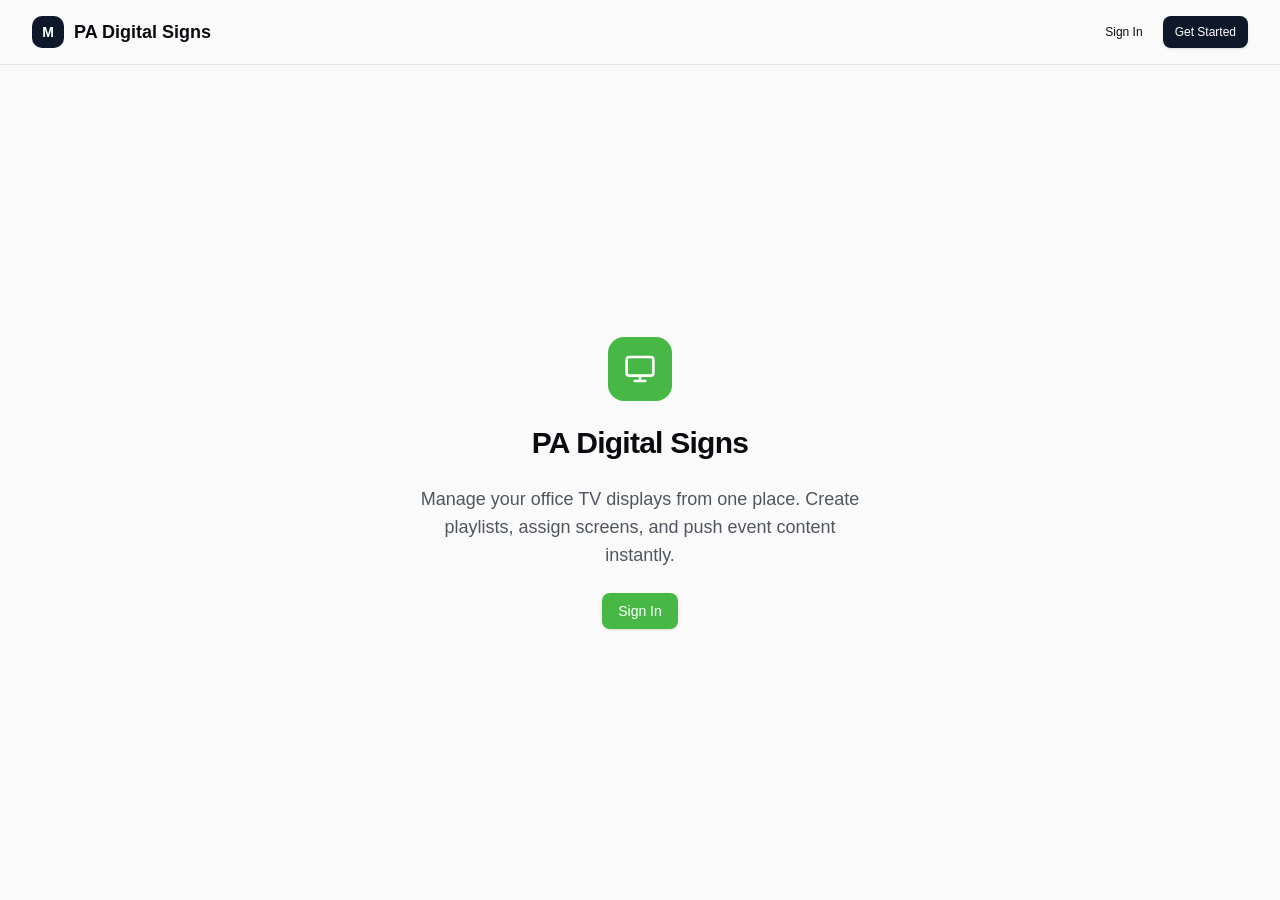
==== index.html @ 22ec9911 "Merge Screens into Rooms Hub - single control center" ====
<!doctype html>
<html lang="en">
  <head>
    <meta charset="UTF-8" />
    <link rel="icon" type="image/png" href="/favicon.png" />
    <meta name="viewport" content="width=device-width, initial-scale=1.0, maximum-scale=1" />
    <title>PA Digital Signs</title>
    <script type="module" crossorigin src="/assets/index-DwFBc-YD.js"></script>
    <link rel="stylesheet" crossorigin href="/assets/index-BriUFHtP.css">
  </head>
  <body>
    <div id="root"></div>
  </body>
</html>
---- assets/index-BriUFHtP.css ----
@layer properties{@supports (((-webkit-hyphens:none)) and (not (margin-trim:inline))) or ((-moz-orient:inline) and (not (color:rgb(from red r g b)))){*,:before,:after,::backdrop{--tw-translate-x:0;--tw-translate-y:0;--tw-translate-z:0;--tw-scale-x:1;--tw-scale-y:1;--tw-scale-z:1;--tw-rotate-x:initial;--tw-rotate-y:initial;--tw-rotate-z:initial;--tw-skew-x:initial;--tw-skew-y:initial;--tw-pan-x:initial;--tw-pan-y:initial;--tw-pinch-zoom:initial;--tw-space-y-reverse:0;--tw-space-x-reverse:0;--tw-divide-x-reverse:0;--tw-border-style:solid;--tw-divide-y-reverse:0;--tw-gradient-position:initial;--tw-gradient-from:#0000;--tw-gradient-via:#0000;--tw-gradient-to:#0000;--tw-gradient-stops:initial;--tw-gradient-via-stops:initial;--tw-gradient-from-position:0%;--tw-gradient-via-position:50%;--tw-gradient-to-position:100%;--tw-leading:initial;--tw-font-weight:initial;--tw-tracking:initial;--tw-ordinal:initial;--tw-slashed-zero:initial;--tw-numeric-figure:initial;--tw-numeric-spacing:initial;--tw-numeric-fraction:initial;--tw-shadow:0 0 #0000;--tw-shadow-color:initial;--tw-shadow-alpha:100%;--tw-inset-shadow:0 0 #0000;--tw-inset-shadow-color:initial;--tw-inset-shadow-alpha:100%;--tw-ring-color:initial;--tw-ring-shadow:0 0 #0000;--tw-inset-ring-color:initial;--tw-inset-ring-shadow:0 0 #0000;--tw-ring-inset:initial;--tw-ring-offset-width:0px;--tw-ring-offset-color:#fff;--tw-ring-offset-shadow:0 0 #0000;--tw-outline-style:solid;--tw-blur:initial;--tw-brightness:initial;--tw-contrast:initial;--tw-grayscale:initial;--tw-hue-rotate:initial;--tw-invert:initial;--tw-opacity:initial;--tw-saturate:initial;--tw-sepia:initial;--tw-drop-shadow:initial;--tw-drop-shadow-color:initial;--tw-drop-shadow-alpha:100%;--tw-drop-shadow-size:initial;--tw-backdrop-blur:initial;--tw-backdrop-brightness:initial;--tw-backdrop-contrast:initial;--tw-backdrop-grayscale:initial;--tw-backdrop-hue-rotate:initial;--tw-backdrop-invert:initial;--tw-backdrop-opacity:initial;--tw-backdrop-saturate:initial;--tw-backdrop-sepia:initial;--tw-duration:initial;--tw-ease:initial;--tw-content:"";--tw-animation-delay:0s;--tw-animation-direction:normal;--tw-animation-duration:initial;--tw-animation-fill-mode:none;--tw-animation-iteration-count:1;--tw-enter-blur:0;--tw-enter-opacity:1;--tw-enter-rotate:0;--tw-enter-scale:1;--tw-enter-translate-x:0;--tw-enter-translate-y:0;--tw-exit-blur:0;--tw-exit-opacity:1;--tw-exit-rotate:0;--tw-exit-scale:1;--tw-exit-translate-x:0;--tw-exit-translate-y:0}}}@layer theme{:root,:host{--font-sans:-apple-system, BlinkMacSystemFont, "Segoe UI", Roboto, "Helvetica Neue", "Noto Sans", Arial, sans-serif, "Apple Color Emoji", "Segoe UI Emoji", "Segoe UI Symbol", "Noto Color Emoji";--font-mono:ui-monospace, SFMono-Regular, Menlo, Monaco, Consolas, "Liberation Mono", "Courier New", monospace;--color-orange-400:oklch(75% .183 55.934);--color-orange-500:oklch(70.5% .213 47.604);--color-amber-50:oklch(98.7% .022 95.277);--color-amber-400:oklch(82.8% .189 84.429);--color-amber-500:oklch(76.9% .188 70.08);--color-amber-600:oklch(66.6% .179 58.318);--color-amber-700:oklch(55.5% .163 48.998);--color-amber-950:oklch(27.9% .077 45.635);--color-lime-400:oklch(84.1% .238 128.85);--color-lime-500:oklch(76.8% .233 130.85);--color-emerald-400:oklch(76.5% .177 163.223);--color-emerald-600:oklch(59.6% .145 163.225);--color-emerald-950:oklch(26.2% .051 172.552);--color-teal-400:oklch(77.7% .152 181.912);--color-teal-500:oklch(70.4% .14 182.503);--color-cyan-400:oklch(78.9% .154 211.53);--color-cyan-500:oklch(71.5% .143 215.221);--color-cyan-950:oklch(30.2% .056 229.695);--color-rose-400:oklch(71.2% .194 13.428);--color-rose-500:oklch(64.5% .246 16.439);--color-slate-50:oklch(98.4% .003 247.858);--color-slate-900:oklch(20.8% .042 265.755);--color-black:#000;--color-white:#fff;--spacing:.25rem;--container-sm:24rem;--container-md:28rem;--container-lg:32rem;--container-xl:36rem;--container-2xl:42rem;--container-4xl:56rem;--container-5xl:64rem;--text-xs:.75rem;--text-xs--line-height:calc(1 / .75);--text-sm:.875rem;--text-sm--line-height:calc(1.25 / .875);--text-base:1rem;--text-base--line-height: 1.5 ;--text-lg:1.125rem;--text-lg--line-height:calc(1.75 / 1.125);--text-xl:1.25rem;--text-xl--line-height:calc(1.75 / 1.25);--text-2xl:1.5rem;--text-2xl--line-height:calc(2 / 1.5);--text-3xl:1.875rem;--text-3xl--line-height: 1.2 ;--text-4xl:2.25rem;--text-4xl--line-height:calc(2.5 / 2.25);--text-5xl:3rem;--text-5xl--line-height:1;--text-6xl:3.75rem;--text-6xl--line-height:1;--text-7xl:4.5rem;--text-7xl--line-height:1;--font-weight-normal:400;--font-weight-medium:500;--font-weight-semibold:600;--font-weight-bold:700;--tracking-tight:-.025em;--tracking-wide:.025em;--tracking-wider:.05em;--tracking-widest:.1em;--leading-tight:1.25;--leading-snug:1.375;--leading-normal:1.5;--leading-relaxed:1.625;--radius-xs:.125rem;--radius-2xl:1rem;--drop-shadow-md:0 3px 3px #0000001f;--drop-shadow-lg:0 4px 4px #00000026;--ease-in-out:cubic-bezier(.4, 0, .2, 1);--animate-spin:spin 1s linear infinite;--animate-pulse:pulse 2s cubic-bezier(.4, 0, .6, 1) infinite;--blur-sm:8px;--blur-md:12px;--blur-2xl:40px;--blur-3xl:64px;--aspect-video:16 / 9;--default-transition-duration:.15s;--default-transition-timing-function:cubic-bezier(.4, 0, .2, 1);--default-font-family:var(--font-sans);--default-mono-font-family:var(--font-mono);--color-border:var(--border)}}@layer base{*,:after,:before,::backdrop{box-sizing:border-box;border:0 solid;margin:0;padding:0}::file-selector-button{box-sizing:border-box;border:0 solid;margin:0;padding:0}html,:host{-webkit-text-size-adjust:100%;tab-size:4;line-height:1.5;font-family:var(--default-font-family,-apple-system, BlinkMacSystemFont, "Segoe UI", Roboto, "Helvetica Neue", "Noto Sans", Arial, sans-serif, "Apple Color Emoji", "Segoe UI Emoji", "Segoe UI Symbol", "Noto Color Emoji");font-feature-settings:var(--default-font-feature-settings,normal);font-variation-settings:var(--default-font-variation-settings,normal);-webkit-tap-highlight-color:transparent}hr{height:0;color:inherit;border-top-width:1px}abbr:where([title]){-webkit-text-decoration:underline dotted;text-decoration:underline dotted}h1,h2,h3,h4,h5,h6{font-size:inherit;font-weight:inherit}a{color:inherit;-webkit-text-decoration:inherit;text-decoration:inherit}b,strong{font-weight:bolder}code,kbd,samp,pre{font-family:var(--default-mono-font-family,ui-monospace, SFMono-Regular, Menlo, Monaco, Consolas, "Liberation Mono", "Courier New", monospace);font-feature-settings:var(--default-mono-font-feature-settings,normal);font-variation-settings:var(--default-mono-font-variation-settings,normal);font-size:1em}small{font-size:80%}sub,sup{vertical-align:baseline;font-size:75%;line-height:0;position:relative}sub{bottom:-.25em}sup{top:-.5em}table{text-indent:0;border-color:inherit;border-collapse:collapse}:-moz-focusring:where(:not(iframe)){outline:auto}progress{vertical-align:baseline}summary{display:list-item}ol,ul,menu{list-style:none}img,svg,video,canvas,audio,iframe,embed,object{vertical-align:middle;display:block}img,video{max-width:100%;height:auto}button,input,select,optgroup,textarea{font:inherit;font-feature-settings:inherit;font-variation-settings:inherit;letter-spacing:inherit;color:inherit;opacity:1;background-color:#0000;border-radius:0}::file-selector-button{font:inherit;font-feature-settings:inherit;font-variation-settings:inherit;letter-spacing:inherit;color:inherit;opacity:1;background-color:#0000;border-radius:0}:where(select:is([multiple],[size])) optgroup{font-weight:bolder}:where(select:is([multiple],[size])) optgroup option{padding-inline-start:20px}::file-selector-button{margin-inline-end:4px}::placeholder{opacity:1}@supports (not ((-webkit-appearance:-apple-pay-button))) or (contain-intrinsic-size:1px){::placeholder{color:currentColor}@supports (color:color-mix(in lab,red,red)){::placeholder{color:color-mix(in oklab,currentcolor 50%,transparent)}}}textarea{resize:vertical}::-webkit-search-decoration{-webkit-appearance:none}::-webkit-date-and-time-value{min-height:1lh;text-align:inherit}::-webkit-datetime-edit{display:inline-flex}::-webkit-datetime-edit-fields-wrapper{padding:0}::-webkit-datetime-edit{padding-block:0}::-webkit-datetime-edit-year-field{padding-block:0}::-webkit-datetime-edit-month-field{padding-block:0}::-webkit-datetime-edit-day-field{padding-block:0}::-webkit-datetime-edit-hour-field{padding-block:0}::-webkit-datetime-edit-minute-field{padding-block:0}::-webkit-datetime-edit-second-field{padding-block:0}::-webkit-datetime-edit-millisecond-field{padding-block:0}::-webkit-datetime-edit-meridiem-field{padding-block:0}::-webkit-calendar-picker-indicator{line-height:1}:-moz-ui-invalid{box-shadow:none}button,input:where([type=button],[type=reset],[type=submit]){appearance:button}::file-selector-button{appearance:button}::-webkit-inner-spin-button{height:auto}::-webkit-outer-spin-button{height:auto}[hidden]:where(:not([hidden=until-found])){display:none!important}*{border-color:var(--border);outline-color:var(--ring)}@supports (color:color-mix(in lab,red,red)){*{outline-color:color-mix(in oklab,var(--ring) 50%,transparent)}}body{background-color:var(--background);color:var(--foreground)}button:not(:disabled),[role=button]:not([aria-disabled=true]),[type=button]:not(:disabled),[type=submit]:not(:disabled),[type=reset]:not(:disabled),a[href],select:not(:disabled),input[type=checkbox]:not(:disabled),input[type=radio]:not(:disabled){cursor:pointer}}@layer components{.container{width:100%;margin-left:auto;margin-right:auto;padding-left:1rem;padding-right:1rem}.flex{min-width:0;min-height:0}@media(min-width:640px){.container{padding-left:1.5rem;padding-right:1.5rem}}@media(min-width:1024px){.container{max-width:1280px;padding-left:2rem;padding-right:2rem}}}@layer utilities{.\@container\/card-header{container:card-header/inline-size}.\@container\/field-group{container:field-group/inline-size}.\@container{container-type:inline-size}.pointer-events-none{pointer-events:none}.collapse{visibility:collapse}.invisible{visibility:hidden}.visible{visibility:visible}.sr-only{clip-path:inset(50%);white-space:nowrap;border-width:0;width:1px;height:1px;margin:-1px;padding:0;position:absolute;overflow:hidden}.not-sr-only{clip-path:none;white-space:normal;width:auto;height:auto;margin:0;padding:0;position:static;overflow:visible}.absolute{position:absolute}.fixed{position:fixed}.relative{position:relative}.static{position:static}.sticky{position:sticky}.inset-0{inset:0}.inset-x-0{inset-inline:0}.inset-y-0{inset-block:0}.-top-12{top:calc(var(--spacing) * -12)}.top-0{top:0}.top-1\.5{top:calc(var(--spacing) * 1.5)}.top-1\/2{top:50%}.top-3\.5{top:calc(var(--spacing) * 3.5)}.top-4{top:calc(var(--spacing) * 4)}.top-\[1px\]{top:1px}.top-\[50\%\]{top:50%}.top-\[60\%\]{top:60%}.top-full{top:100%}.-right-12{right:calc(var(--spacing) * -12)}.right-0{right:0}.right-1{right:var(--spacing)}.right-1\/4{right:25%}.right-2{right:calc(var(--spacing) * 2)}.right-3{right:calc(var(--spacing) * 3)}.right-4{right:calc(var(--spacing) * 4)}.-bottom-12{bottom:calc(var(--spacing) * -12)}.bottom-0{bottom:0}.-left-12{left:calc(var(--spacing) * -12)}.left-0{left:0}.left-1\/2{left:50%}.left-1\/4{left:25%}.left-2{left:calc(var(--spacing) * 2)}.left-3{left:calc(var(--spacing) * 3)}.left-\[50\%\]{left:50%}.isolate{isolation:isolate}.isolation-auto{isolation:auto}.-z-10{z-index:-10}.z-10{z-index:10}.z-20{z-index:20}.z-30{z-index:30}.z-50{z-index:50}.z-\[1\]{z-index:1}.order-first{order:-9999}.order-last{order:9999}.col-start-2{grid-column-start:2}.row-span-2{grid-row:span 2/span 2}.row-start-1{grid-row-start:1}.container{width:100%}@media(min-width:40rem){.container{max-width:40rem}}@media(min-width:48rem){.container{max-width:48rem}}@media(min-width:64rem){.container{max-width:64rem}}@media(min-width:80rem){.container{max-width:80rem}}@media(min-width:96rem){.container{max-width:96rem}}.\!m-0{margin:0!important}.-mx-1{margin-inline:calc(var(--spacing) * -1)}.mx-2{margin-inline:calc(var(--spacing) * 2)}.mx-3\.5{margin-inline:calc(var(--spacing) * 3.5)}.mx-auto{margin-inline:auto}.-my-2{margin-block:calc(var(--spacing) * -2)}.my-0{margin-block:0}.my-0\.5{margin-block:calc(var(--spacing) * .5)}.my-1{margin-block:var(--spacing)}.-mt-4{margin-top:calc(var(--spacing) * -4)}.-mt-10{margin-top:calc(var(--spacing) * -10)}.mt-0\.5{margin-top:calc(var(--spacing) * .5)}.mt-1{margin-top:var(--spacing)}.mt-1\.5{margin-top:calc(var(--spacing) * 1.5)}.mt-2{margin-top:calc(var(--spacing) * 2)}.mt-3{margin-top:calc(var(--spacing) * 3)}.mt-4{margin-top:calc(var(--spacing) * 4)}.mt-6{margin-top:calc(var(--spacing) * 6)}.mt-auto{margin-top:auto}.-mr-4{margin-right:calc(var(--spacing) * -4)}.mr-1{margin-right:var(--spacing)}.mr-1\.5{margin-right:calc(var(--spacing) * 1.5)}.mr-2{margin-right:calc(var(--spacing) * 2)}.-mb-8{margin-bottom:calc(var(--spacing) * -8)}.mb-2{margin-bottom:calc(var(--spacing) * 2)}.mb-3{margin-bottom:calc(var(--spacing) * 3)}.mb-4{margin-bottom:calc(var(--spacing) * 4)}.mb-5{margin-bottom:calc(var(--spacing) * 5)}.mb-6{margin-bottom:calc(var(--spacing) * 6)}.mb-8{margin-bottom:calc(var(--spacing) * 8)}.mb-16{margin-bottom:calc(var(--spacing) * 16)}.-ml-4{margin-left:calc(var(--spacing) * -4)}.-ml-8{margin-left:calc(var(--spacing) * -8)}.ml-1{margin-left:var(--spacing)}.ml-4{margin-left:calc(var(--spacing) * 4)}.ml-auto{margin-left:auto}.line-clamp-1{-webkit-line-clamp:1;-webkit-box-orient:vertical;display:-webkit-box;overflow:hidden}.line-clamp-2{-webkit-line-clamp:2;-webkit-box-orient:vertical;display:-webkit-box;overflow:hidden}.block{display:block}.contents{display:contents}.flex{display:flex}.flow-root{display:flow-root}.grid{display:grid}.hidden{display:none}.inline{display:inline}.inline-block{display:inline-block}.inline-flex{display:inline-flex}.inline-grid{display:inline-grid}.inline-table{display:inline-table}.list-item{display:list-item}.table{display:table}.table-caption{display:table-caption}.table-cell{display:table-cell}.table-column{display:table-column}.table-column-group{display:table-column-group}.table-footer-group{display:table-footer-group}.table-header-group{display:table-header-group}.table-row{display:table-row}.table-row-group{display:table-row-group}.aspect-square{aspect-ratio:1}.aspect-video{aspect-ratio:var(--aspect-video)}.size-\(--cell-size\){width:var(--cell-size);height:var(--cell-size)}.size-2{width:calc(var(--spacing) * 2);height:calc(var(--spacing) * 2)}.size-2\.5{width:calc(var(--spacing) * 2.5);height:calc(var(--spacing) * 2.5)}.size-3{width:calc(var(--spacing) * 3);height:calc(var(--spacing) * 3)}.size-3\.5{width:calc(var(--spacing) * 3.5);height:calc(var(--spacing) * 3.5)}.size-4{width:calc(var(--spacing) * 4);height:calc(var(--spacing) * 4)}.size-5{width:calc(var(--spacing) * 5);height:calc(var(--spacing) * 5)}.size-6{width:calc(var(--spacing) * 6);height:calc(var(--spacing) * 6)}.size-7{width:calc(var(--spacing) * 7);height:calc(var(--spacing) * 7)}.size-8{width:calc(var(--spacing) * 8);height:calc(var(--spacing) * 8)}.size-9{width:calc(var(--spacing) * 9);height:calc(var(--spacing) * 9)}.size-10{width:calc(var(--spacing) * 10);height:calc(var(--spacing) * 10)}.size-11{width:calc(var(--spacing) * 11);height:calc(var(--spacing) * 11)}.size-12{width:calc(var(--spacing) * 12);height:calc(var(--spacing) * 12)}.size-14{width:calc(var(--spacing) * 14);height:calc(var(--spacing) * 14)}.size-16{width:calc(var(--spacing) * 16);height:calc(var(--spacing) * 16)}.size-20{width:calc(var(--spacing) * 20);height:calc(var(--spacing) * 20)}.size-24{width:calc(var(--spacing) * 24);height:calc(var(--spacing) * 24)}.size-32{width:calc(var(--spacing) * 32);height:calc(var(--spacing) * 32)}.size-96{width:calc(var(--spacing) * 96);height:calc(var(--spacing) * 96)}.size-auto{width:auto;height:auto}.size-full{width:100%;height:100%}.h-\(--cell-size\){height:var(--cell-size)}.h-1{height:var(--spacing)}.h-1\.5{height:calc(var(--spacing) * 1.5)}.h-2{height:calc(var(--spacing) * 2)}.h-2\.5{height:calc(var(--spacing) * 2.5)}.h-3{height:calc(var(--spacing) * 3)}.h-3\.5{height:calc(var(--spacing) * 3.5)}.h-4{height:calc(var(--spacing) * 4)}.h-5{height:calc(var(--spacing) * 5)}.h-6{height:calc(var(--spacing) * 6)}.h-7{height:calc(var(--spacing) * 7)}.h-8{height:calc(var(--spacing) * 8)}.h-9{height:calc(var(--spacing) * 9)}.h-10{height:calc(var(--spacing) * 10)}.h-11{height:calc(var(--spacing) * 11)}.h-12{height:calc(var(--spacing) * 12)}.h-14{height:calc(var(--spacing) * 14)}.h-16{height:calc(var(--spacing) * 16)}.h-20{height:calc(var(--spacing) * 20)}.h-32{height:calc(var(--spacing) * 32)}.h-\[1px\]{height:1px}.h-\[var\(--radix-navigation-menu-viewport-height\)\]{height:var(--radix-navigation-menu-viewport-height)}.h-\[var\(--radix-select-trigger-height\)\]{height:var(--radix-select-trigger-height)}.h-auto{height:auto}.h-full{height:100%}.h-px{height:1px}.h-svh{height:100svh}.max-h-\(--radix-context-menu-content-available-height\){max-height:var(--radix-context-menu-content-available-height)}.max-h-\(--radix-dropdown-menu-content-available-height\){max-height:var(--radix-dropdown-menu-content-available-height)}.max-h-\(--radix-select-content-available-height\){max-height:var(--radix-select-content-available-height)}.max-h-\[300px\]{max-height:300px}.min-h-0{min-height:0}.min-h-4{min-height:calc(var(--spacing) * 4)}.min-h-\[80px\]{min-height:80px}.min-h-screen{min-height:100vh}.min-h-svh{min-height:100svh}.w-\(--cell-size\){width:var(--cell-size)}.w-0{width:0}.w-1{width:var(--spacing)}.w-2{width:calc(var(--spacing) * 2)}.w-2\.5{width:calc(var(--spacing) * 2.5)}.w-3{width:calc(var(--spacing) * 3)}.w-3\/4{width:75%}.w-4{width:calc(var(--spacing) * 4)}.w-5{width:calc(var(--spacing) * 5)}.w-6{width:calc(var(--spacing) * 6)}.w-7{width:calc(var(--spacing) * 7)}.w-9{width:calc(var(--spacing) * 9)}.w-11{width:calc(var(--spacing) * 11)}.w-12{width:calc(var(--spacing) * 12)}.w-16{width:calc(var(--spacing) * 16)}.w-24{width:calc(var(--spacing) * 24)}.w-32{width:calc(var(--spacing) * 32)}.w-40{width:calc(var(--spacing) * 40)}.w-48{width:calc(var(--spacing) * 48)}.w-64{width:calc(var(--spacing) * 64)}.w-72{width:calc(var(--spacing) * 72)}.w-\[--radix-dropdown-menu-trigger-width\]{width:--radix-dropdown-menu-trigger-width}.w-\[1px\]{width:1px}.w-\[100px\]{width:100px}.w-\[160px\]{width:160px}.w-\[180px\]{width:180px}.w-auto{width:auto}.w-fit{width:fit-content}.w-full{width:100%}.w-max{width:max-content}.w-px{width:1px}.max-w-2xl{max-width:var(--container-2xl)}.max-w-4xl{max-width:var(--container-4xl)}.max-w-5xl{max-width:var(--container-5xl)}.max-w-\[--skeleton-width\]{max-width:--skeleton-width}.max-w-\[160px\]{max-width:160px}.max-w-\[calc\(100\%-2rem\)\]{max-width:calc(100% - 2rem)}.max-w-lg{max-width:var(--container-lg)}.max-w-max{max-width:max-content}.max-w-md{max-width:var(--container-md)}.max-w-sm{max-width:var(--container-sm)}.max-w-xl{max-width:var(--container-xl)}.min-w-\(--cell-size\){min-width:var(--cell-size)}.min-w-0{min-width:0}.min-w-5{min-width:calc(var(--spacing) * 5)}.min-w-8{min-width:calc(var(--spacing) * 8)}.min-w-9{min-width:calc(var(--spacing) * 9)}.min-w-10{min-width:calc(var(--spacing) * 10)}.min-w-\[8rem\]{min-width:8rem}.min-w-\[12rem\]{min-width:12rem}.min-w-\[200px\]{min-width:200px}.min-w-\[var\(--radix-select-trigger-width\)\]{min-width:var(--radix-select-trigger-width)}.flex-1{flex:1}.flex-shrink-0{flex-shrink:0}.shrink{flex-shrink:1}.shrink-0{flex-shrink:0}.grow{flex-grow:1}.grow-0{flex-grow:0}.basis-full{flex-basis:100%}.caption-bottom{caption-side:bottom}.border-collapse{border-collapse:collapse}.origin-\(--radix-context-menu-content-transform-origin\){transform-origin:var(--radix-context-menu-content-transform-origin)}.origin-\(--radix-dropdown-menu-content-transform-origin\){transform-origin:var(--radix-dropdown-menu-content-transform-origin)}.origin-\(--radix-hover-card-content-transform-origin\){transform-origin:var(--radix-hover-card-content-transform-origin)}.origin-\(--radix-menubar-content-transform-origin\){transform-origin:var(--radix-menubar-content-transform-origin)}.origin-\(--radix-popover-content-transform-origin\){transform-origin:var(--radix-popover-content-transform-origin)}.origin-\(--radix-select-content-transform-origin\){transform-origin:var(--radix-select-content-transform-origin)}.origin-\[--radix-tooltip-content-transform-origin\]{transform-origin:--radix-tooltip-content-transform-origin}.-translate-x-1\/2{--tw-translate-x: -50% ;translate:var(--tw-translate-x) var(--tw-translate-y)}.-translate-x-px{--tw-translate-x:-1px;translate:var(--tw-translate-x) var(--tw-translate-y)}.translate-x-\[-50\%\]{--tw-translate-x:-50%;translate:var(--tw-translate-x) var(--tw-translate-y)}.translate-x-px{--tw-translate-x:1px;translate:var(--tw-translate-x) var(--tw-translate-y)}.-translate-y-1\/2{--tw-translate-y: -50% ;translate:var(--tw-translate-x) var(--tw-translate-y)}.translate-y-0\.5{--tw-translate-y:calc(var(--spacing) * .5);translate:var(--tw-translate-x) var(--tw-translate-y)}.translate-y-\[-50\%\]{--tw-translate-y:-50%;translate:var(--tw-translate-x) var(--tw-translate-y)}.translate-none{translate:none}.scale-3d{scale:var(--tw-scale-x) var(--tw-scale-y) var(--tw-scale-z)}.rotate-45{rotate:45deg}.rotate-90{rotate:90deg}.transform{transform:var(--tw-rotate-x,) var(--tw-rotate-y,) var(--tw-rotate-z,) var(--tw-skew-x,) var(--tw-skew-y,)}.animate-caret-blink{animation:1.25s ease-out infinite caret-blink}.animate-in{animation:enter var(--tw-animation-duration,var(--tw-duration,.15s))var(--tw-ease,ease)var(--tw-animation-delay,0s)var(--tw-animation-iteration-count,1)var(--tw-animation-direction,normal)var(--tw-animation-fill-mode,none)}.animate-pulse{animation:var(--animate-pulse)}.animate-spin{animation:var(--animate-spin)}.cursor-default{cursor:default}.cursor-pointer{cursor:pointer}.cursor-text{cursor:text}.touch-pinch-zoom{--tw-pinch-zoom:pinch-zoom;touch-action:var(--tw-pan-x,) var(--tw-pan-y,) var(--tw-pinch-zoom,)}.touch-none{touch-action:none}.resize{resize:both}.scroll-my-1{scroll-margin-block:var(--spacing)}.scroll-py-1{scroll-padding-block:var(--spacing)}.list-disc{list-style-type:disc}.list-none{list-style-type:none}.auto-rows-min{grid-auto-rows:min-content}.grid-cols-2{grid-template-columns:repeat(2,minmax(0,1fr))}.grid-cols-3{grid-template-columns:repeat(3,minmax(0,1fr))}.grid-cols-\[0_1fr\]{grid-template-columns:0 1fr}.grid-rows-\[auto_auto\]{grid-template-rows:auto auto}.flex-col{flex-direction:column}.flex-col-reverse{flex-direction:column-reverse}.flex-row{flex-direction:row}.flex-wrap{flex-wrap:wrap}.items-center{align-items:center}.items-end{align-items:flex-end}.items-start{align-items:flex-start}.items-stretch{align-items:stretch}.justify-between{justify-content:space-between}.justify-center{justify-content:center}.justify-start{justify-content:flex-start}.justify-items-start{justify-items:start}.gap-0\.5{gap:calc(var(--spacing) * .5)}.gap-1{gap:var(--spacing)}.gap-1\.5{gap:calc(var(--spacing) * 1.5)}.gap-2{gap:calc(var(--spacing) * 2)}.gap-2\.5{gap:calc(var(--spacing) * 2.5)}.gap-3{gap:calc(var(--spacing) * 3)}.gap-4{gap:calc(var(--spacing) * 4)}.gap-6{gap:calc(var(--spacing) * 6)}.gap-7{gap:calc(var(--spacing) * 7)}:where(.space-y-1>:not(:last-child)){--tw-space-y-reverse:0;margin-block-start:calc(var(--spacing) * var(--tw-space-y-reverse));margin-block-end:calc(var(--spacing) * calc(1 - var(--tw-space-y-reverse)))}:where(.space-y-1\.5>:not(:last-child)){--tw-space-y-reverse:0;margin-block-start:calc(calc(var(--spacing) * 1.5) * var(--tw-space-y-reverse));margin-block-end:calc(calc(var(--spacing) * 1.5) * calc(1 - var(--tw-space-y-reverse)))}:where(.space-y-2>:not(:last-child)){--tw-space-y-reverse:0;margin-block-start:calc(calc(var(--spacing) * 2) * var(--tw-space-y-reverse));margin-block-end:calc(calc(var(--spacing) * 2) * calc(1 - var(--tw-space-y-reverse)))}:where(.space-y-3>:not(:last-child)){--tw-space-y-reverse:0;margin-block-start:calc(calc(var(--spacing) * 3) * var(--tw-space-y-reverse));margin-block-end:calc(calc(var(--spacing) * 3) * calc(1 - var(--tw-space-y-reverse)))}:where(.space-y-4>:not(:last-child)){--tw-space-y-reverse:0;margin-block-start:calc(calc(var(--spacing) * 4) * var(--tw-space-y-reverse));margin-block-end:calc(calc(var(--spacing) * 4) * calc(1 - var(--tw-space-y-reverse)))}:where(.space-y-6>:not(:last-child)){--tw-space-y-reverse:0;margin-block-start:calc(calc(var(--spacing) * 6) * var(--tw-space-y-reverse));margin-block-end:calc(calc(var(--spacing) * 6) * calc(1 - var(--tw-space-y-reverse)))}:where(.space-y-8>:not(:last-child)){--tw-space-y-reverse:0;margin-block-start:calc(calc(var(--spacing) * 8) * var(--tw-space-y-reverse));margin-block-end:calc(calc(var(--spacing) * 8) * calc(1 - var(--tw-space-y-reverse)))}:where(.space-y-reverse>:not(:last-child)){--tw-space-y-reverse:1}:where(.space-x-reverse>:not(:last-child)){--tw-space-x-reverse:1}.gap-y-0\.5{row-gap:calc(var(--spacing) * .5)}:where(.divide-x>:not(:last-child)){--tw-divide-x-reverse:0;border-inline-style:var(--tw-border-style);border-inline-start-width:calc(1px * var(--tw-divide-x-reverse));border-inline-end-width:calc(1px * calc(1 - var(--tw-divide-x-reverse)))}:where(.divide-y>:not(:last-child)){--tw-divide-y-reverse:0;border-bottom-style:var(--tw-border-style);border-top-style:var(--tw-border-style);border-top-width:calc(1px * var(--tw-divide-y-reverse));border-bottom-width:calc(1px * calc(1 - var(--tw-divide-y-reverse)))}:where(.divide-y-reverse>:not(:last-child)){--tw-divide-y-reverse:1}.self-start{align-self:flex-start}.self-stretch{align-self:stretch}.justify-self-end{justify-self:flex-end}.truncate{text-overflow:ellipsis;white-space:nowrap;overflow:hidden}.overflow-auto{overflow:auto}.overflow-hidden{overflow:hidden}.overflow-x-auto{overflow-x:auto}.overflow-x-hidden{overflow-x:hidden}.overflow-y-auto{overflow-y:auto}.rounded{border-radius:.25rem}.rounded-2xl{border-radius:var(--radius-2xl)}.rounded-\[2px\]{border-radius:2px}.rounded-\[calc\(var\(--radius\)-5px\)\]{border-radius:calc(var(--radius) - 5px)}.rounded-\[inherit\]{border-radius:inherit}.rounded-full{border-radius:3.40282e38px}.rounded-lg{border-radius:var(--radius)}.rounded-md{border-radius:calc(var(--radius) - 2px)}.rounded-none{border-radius:0}.rounded-sm{border-radius:calc(var(--radius) - 4px)}.rounded-xl{border-radius:calc(var(--radius) + 4px)}.rounded-xs{border-radius:var(--radius-xs)}.rounded-s{border-start-start-radius:.25rem;border-end-start-radius:.25rem}.rounded-ss{border-start-start-radius:.25rem}.rounded-e{border-start-end-radius:.25rem;border-end-end-radius:.25rem}.rounded-se{border-start-end-radius:.25rem}.rounded-ee{border-end-end-radius:.25rem}.rounded-es{border-end-start-radius:.25rem}.rounded-t{border-top-left-radius:.25rem;border-top-right-radius:.25rem}.rounded-l{border-top-left-radius:.25rem;border-bottom-left-radius:.25rem}.rounded-l-md{border-top-left-radius:calc(var(--radius) - 2px);border-bottom-left-radius:calc(var(--radius) - 2px)}.rounded-tl{border-top-left-radius:.25rem}.rounded-tl-sm{border-top-left-radius:calc(var(--radius) - 4px)}.rounded-r{border-top-right-radius:.25rem;border-bottom-right-radius:.25rem}.rounded-r-md{border-top-right-radius:calc(var(--radius) - 2px);border-bottom-right-radius:calc(var(--radius) - 2px)}.rounded-tr{border-top-right-radius:.25rem}.rounded-b{border-bottom-right-radius:.25rem;border-bottom-left-radius:.25rem}.rounded-br{border-bottom-right-radius:.25rem}.rounded-bl{border-bottom-left-radius:.25rem}.border{border-style:var(--tw-border-style);border-width:1px}.border-0{border-style:var(--tw-border-style);border-width:0}.border-2{border-style:var(--tw-border-style);border-width:2px}.border-4{border-style:var(--tw-border-style);border-width:4px}.border-\[1\.5px\]{border-style:var(--tw-border-style);border-width:1.5px}.border-x{border-inline-style:var(--tw-border-style);border-inline-width:1px}.border-y{border-block-style:var(--tw-border-style);border-block-width:1px}.border-s{border-inline-start-style:var(--tw-border-style);border-inline-start-width:1px}.border-e{border-inline-end-style:var(--tw-border-style);border-inline-end-width:1px}.border-bs{border-block-start-style:var(--tw-border-style);border-block-start-width:1px}.border-be{border-block-end-style:var(--tw-border-style);border-block-end-width:1px}.border-t{border-top-style:var(--tw-border-style);border-top-width:1px}.border-r{border-right-style:var(--tw-border-style);border-right-width:1px}.border-b{border-bottom-style:var(--tw-border-style);border-bottom-width:1px}.border-l{border-left-style:var(--tw-border-style);border-left-width:1px}.border-dashed{--tw-border-style:dashed;border-style:dashed}.border-\(--color-border\){border-color:var(--color-border)}.border-amber-500{border-color:var(--color-amber-500)}.border-amber-500\/50{border-color:#f99c0080}@supports (color:color-mix(in lab,red,red)){.border-amber-500\/50{border-color:color-mix(in oklab,var(--color-amber-500) 50%,transparent)}}.border-background{border-color:var(--background)}.border-border,.border-border\/50{border-color:var(--border)}@supports (color:color-mix(in lab,red,red)){.border-border\/50{border-color:color-mix(in oklab,var(--border) 50%,transparent)}}.border-destructive\/20{border-color:var(--destructive)}@supports (color:color-mix(in lab,red,red)){.border-destructive\/20{border-color:color-mix(in oklab,var(--destructive) 20%,transparent)}}.border-destructive\/50{border-color:var(--destructive)}@supports (color:color-mix(in lab,red,red)){.border-destructive\/50{border-color:color-mix(in oklab,var(--destructive) 50%,transparent)}}.border-info\/50{border-color:var(--info)}@supports (color:color-mix(in lab,red,red)){.border-info\/50{border-color:color-mix(in oklab,var(--info) 50%,transparent)}}.border-input{border-color:var(--input)}.border-primary{border-color:var(--primary)}.border-sidebar-border{border-color:var(--sidebar-border)}.border-success\/50{border-color:var(--success)}@supports (color:color-mix(in lab,red,red)){.border-success\/50{border-color:color-mix(in oklab,var(--success) 50%,transparent)}}.border-transparent{border-color:#0000}.border-warning\/30{border-color:var(--warning)}@supports (color:color-mix(in lab,red,red)){.border-warning\/30{border-color:color-mix(in oklab,var(--warning) 30%,transparent)}}.border-warning\/50{border-color:var(--warning)}@supports (color:color-mix(in lab,red,red)){.border-warning\/50{border-color:color-mix(in oklab,var(--warning) 50%,transparent)}}.border-t-transparent{border-top-color:#0000}.border-l-transparent{border-left-color:#0000}.bg-\(--color-bg\){background-color:var(--color-bg)}.bg-\[\#1a1a2e\]{background-color:#1a1a2e}.bg-\[\#47B845\]{background-color:#47b845}.bg-accent{background-color:var(--accent)}.bg-amber-50{background-color:var(--color-amber-50)}.bg-amber-50\/50{background-color:#fffbeb80}@supports (color:color-mix(in lab,red,red)){.bg-amber-50\/50{background-color:color-mix(in oklab,var(--color-amber-50) 50%,transparent)}}.bg-amber-500{background-color:var(--color-amber-500)}.bg-background,.bg-background\/80{background-color:var(--background)}@supports (color:color-mix(in lab,red,red)){.bg-background\/80{background-color:color-mix(in oklab,var(--background) 80%,transparent)}}.bg-black{background-color:var(--color-black)}.bg-black\/50{background-color:#00000080}@supports (color:color-mix(in lab,red,red)){.bg-black\/50{background-color:color-mix(in oklab,var(--color-black) 50%,transparent)}}.bg-black\/80{background-color:#000c}@supports (color:color-mix(in lab,red,red)){.bg-black\/80{background-color:color-mix(in oklab,var(--color-black) 80%,transparent)}}.bg-border{background-color:var(--border)}.bg-card{background-color:var(--card)}.bg-chart-1\/10{background-color:var(--chart-1)}@supports (color:color-mix(in lab,red,red)){.bg-chart-1\/10{background-color:color-mix(in oklab,var(--chart-1) 10%,transparent)}}.bg-chart-2\/10{background-color:var(--chart-2)}@supports (color:color-mix(in lab,red,red)){.bg-chart-2\/10{background-color:color-mix(in oklab,var(--chart-2) 10%,transparent)}}.bg-chart-3\/10{background-color:var(--chart-3)}@supports (color:color-mix(in lab,red,red)){.bg-chart-3\/10{background-color:color-mix(in oklab,var(--chart-3) 10%,transparent)}}.bg-chart-4\/10{background-color:var(--chart-4)}@supports (color:color-mix(in lab,red,red)){.bg-chart-4\/10{background-color:color-mix(in oklab,var(--chart-4) 10%,transparent)}}.bg-destructive,.bg-destructive\/5{background-color:var(--destructive)}@supports (color:color-mix(in lab,red,red)){.bg-destructive\/5{background-color:color-mix(in oklab,var(--destructive) 5%,transparent)}}.bg-destructive\/10{background-color:var(--destructive)}@supports (color:color-mix(in lab,red,red)){.bg-destructive\/10{background-color:color-mix(in oklab,var(--destructive) 10%,transparent)}}.bg-destructive\/20{background-color:var(--destructive)}@supports (color:color-mix(in lab,red,red)){.bg-destructive\/20{background-color:color-mix(in oklab,var(--destructive) 20%,transparent)}}.bg-foreground{background-color:var(--foreground)}.bg-info,.bg-info\/5{background-color:var(--info)}@supports (color:color-mix(in lab,red,red)){.bg-info\/5{background-color:color-mix(in oklab,var(--info) 5%,transparent)}}.bg-info\/20{background-color:var(--info)}@supports (color:color-mix(in lab,red,red)){.bg-info\/20{background-color:color-mix(in oklab,var(--info) 20%,transparent)}}.bg-input{background-color:var(--input)}.bg-muted{background-color:var(--muted)}.bg-muted-foreground\/30{background-color:var(--muted-foreground)}@supports (color:color-mix(in lab,red,red)){.bg-muted-foreground\/30{background-color:color-mix(in oklab,var(--muted-foreground) 30%,transparent)}}.bg-muted\/30{background-color:var(--muted)}@supports (color:color-mix(in lab,red,red)){.bg-muted\/30{background-color:color-mix(in oklab,var(--muted) 30%,transparent)}}.bg-muted\/50{background-color:var(--muted)}@supports (color:color-mix(in lab,red,red)){.bg-muted\/50{background-color:color-mix(in oklab,var(--muted) 50%,transparent)}}.bg-popover{background-color:var(--popover)}.bg-primary,.bg-primary\/5{background-color:var(--primary)}@supports (color:color-mix(in lab,red,red)){.bg-primary\/5{background-color:color-mix(in oklab,var(--primary) 5%,transparent)}}.bg-primary\/10{background-color:var(--primary)}@supports (color:color-mix(in lab,red,red)){.bg-primary\/10{background-color:color-mix(in oklab,var(--primary) 10%,transparent)}}.bg-primary\/20{background-color:var(--primary)}@supports (color:color-mix(in lab,red,red)){.bg-primary\/20{background-color:color-mix(in oklab,var(--primary) 20%,transparent)}}.bg-secondary{background-color:var(--secondary)}.bg-sidebar{background-color:var(--sidebar)}.bg-sidebar-border{background-color:var(--sidebar-border)}.bg-success,.bg-success\/5{background-color:var(--success)}@supports (color:color-mix(in lab,red,red)){.bg-success\/5{background-color:color-mix(in oklab,var(--success) 5%,transparent)}}.bg-success\/10{background-color:var(--success)}@supports (color:color-mix(in lab,red,red)){.bg-success\/10{background-color:color-mix(in oklab,var(--success) 10%,transparent)}}.bg-success\/20{background-color:var(--success)}@supports (color:color-mix(in lab,red,red)){.bg-success\/20{background-color:color-mix(in oklab,var(--success) 20%,transparent)}}.bg-transparent{background-color:#0000}.bg-warning,.bg-warning\/5{background-color:var(--warning)}@supports (color:color-mix(in lab,red,red)){.bg-warning\/5{background-color:color-mix(in oklab,var(--warning) 5%,transparent)}}.bg-warning\/10{background-color:var(--warning)}@supports (color:color-mix(in lab,red,red)){.bg-warning\/10{background-color:color-mix(in oklab,var(--warning) 10%,transparent)}}.bg-warning\/20{background-color:var(--warning)}@supports (color:color-mix(in lab,red,red)){.bg-warning\/20{background-color:color-mix(in oklab,var(--warning) 20%,transparent)}}.bg-white{background-color:var(--color-white)}.bg-white\/20{background-color:#fff3}@supports (color:color-mix(in lab,red,red)){.bg-white\/20{background-color:color-mix(in oklab,var(--color-white) 20%,transparent)}}.bg-white\/60{background-color:#fff9}@supports (color:color-mix(in lab,red,red)){.bg-white\/60{background-color:color-mix(in oklab,var(--color-white) 60%,transparent)}}.bg-gradient-to-br{--tw-gradient-position:to bottom right in oklab;background-image:linear-gradient(var(--tw-gradient-stops))}.bg-gradient-to-r{--tw-gradient-position:to right in oklab;background-image:linear-gradient(var(--tw-gradient-stops))}.bg-\[linear-gradient\(to_right\,hsl\(var\(--border\)\)_1px\,transparent_1px\)\,linear-gradient\(to_bottom\,hsl\(var\(--border\)\)_1px\,transparent_1px\)\]{background-image:linear-gradient(to right,hsl(var(--border)) 1px,transparent 1px),linear-gradient(to bottom,hsl(var(--border)) 1px,transparent 1px)}.from-background{--tw-gradient-from:var(--background);--tw-gradient-stops:var(--tw-gradient-via-stops,var(--tw-gradient-position), var(--tw-gradient-from) var(--tw-gradient-from-position), var(--tw-gradient-to) var(--tw-gradient-to-position))}.from-card{--tw-gradient-from:var(--card);--tw-gradient-stops:var(--tw-gradient-via-stops,var(--tw-gradient-position), var(--tw-gradient-from) var(--tw-gradient-from-position), var(--tw-gradient-to) var(--tw-gradient-to-position))}.from-foreground{--tw-gradient-from:var(--foreground);--tw-gradient-stops:var(--tw-gradient-via-stops,var(--tw-gradient-position), var(--tw-gradient-from) var(--tw-gradient-from-position), var(--tw-gradient-to) var(--tw-gradient-to-position))}.from-primary\/20{--tw-gradient-from:var(--primary)}@supports (color:color-mix(in lab,red,red)){.from-primary\/20{--tw-gradient-from:color-mix(in oklab, var(--primary) 20%, transparent)}}.from-primary\/20{--tw-gradient-stops:var(--tw-gradient-via-stops,var(--tw-gradient-position), var(--tw-gradient-from) var(--tw-gradient-from-position), var(--tw-gradient-to) var(--tw-gradient-to-position))}.via-foreground\/80{--tw-gradient-via:var(--foreground)}@supports (color:color-mix(in lab,red,red)){.via-foreground\/80{--tw-gradient-via:color-mix(in oklab, var(--foreground) 80%, transparent)}}.via-foreground\/80{--tw-gradient-via-stops:var(--tw-gradient-position), var(--tw-gradient-from) var(--tw-gradient-from-position), var(--tw-gradient-via) var(--tw-gradient-via-position), var(--tw-gradient-to) var(--tw-gradient-to-position);--tw-gradient-stops:var(--tw-gradient-via-stops)}.via-primary\/10{--tw-gradient-via:var(--primary)}@supports (color:color-mix(in lab,red,red)){.via-primary\/10{--tw-gradient-via:color-mix(in oklab, var(--primary) 10%, transparent)}}.via-primary\/10{--tw-gradient-via-stops:var(--tw-gradient-position), var(--tw-gradient-from) var(--tw-gradient-from-position), var(--tw-gradient-via) var(--tw-gradient-via-position), var(--tw-gradient-to) var(--tw-gradient-to-position);--tw-gradient-stops:var(--tw-gradient-via-stops)}.to-foreground\/60{--tw-gradient-to:var(--foreground)}@supports (color:color-mix(in lab,red,red)){.to-foreground\/60{--tw-gradient-to:color-mix(in oklab, var(--foreground) 60%, transparent)}}.to-foreground\/60{--tw-gradient-stops:var(--tw-gradient-via-stops,var(--tw-gradient-position), var(--tw-gradient-from) var(--tw-gradient-from-position), var(--tw-gradient-to) var(--tw-gradient-to-position))}.to-muted\/30{--tw-gradient-to:var(--muted)}@supports (color:color-mix(in lab,red,red)){.to-muted\/30{--tw-gradient-to:color-mix(in oklab, var(--muted) 30%, transparent)}}.to-muted\/30{--tw-gradient-stops:var(--tw-gradient-via-stops,var(--tw-gradient-position), var(--tw-gradient-from) var(--tw-gradient-from-position), var(--tw-gradient-to) var(--tw-gradient-to-position))}.to-muted\/50{--tw-gradient-to:var(--muted)}@supports (color:color-mix(in lab,red,red)){.to-muted\/50{--tw-gradient-to:color-mix(in oklab, var(--muted) 50%, transparent)}}.to-muted\/50{--tw-gradient-stops:var(--tw-gradient-via-stops,var(--tw-gradient-position), var(--tw-gradient-from) var(--tw-gradient-from-position), var(--tw-gradient-to) var(--tw-gradient-to-position))}.to-transparent{--tw-gradient-to:transparent;--tw-gradient-stops:var(--tw-gradient-via-stops,var(--tw-gradient-position), var(--tw-gradient-from) var(--tw-gradient-from-position), var(--tw-gradient-to) var(--tw-gradient-to-position))}.\[mask-image\:radial-gradient\(ellipse_80\%_50\%_at_50\%_0\%\,\#000_70\%\,transparent_100\%\)\]{-webkit-mask-image:radial-gradient(80% 50% at 50% 0,#000 70%,#0000 100%);mask-image:radial-gradient(80% 50% at 50% 0,#000 70%,#0000)}.bg-\[size\:4rem_4rem\]{background-size:4rem 4rem}.bg-clip-text{-webkit-background-clip:text;background-clip:text}.bg-repeat{background-repeat:repeat}.mask-no-clip{-webkit-mask-clip:no-clip;mask-clip:no-clip}.mask-repeat{-webkit-mask-repeat:repeat;mask-repeat:repeat}.fill-chart-4{fill:var(--chart-4)}.fill-current{fill:currentColor}.fill-primary{fill:var(--primary)}.object-contain{object-fit:contain}.object-cover{object-fit:cover}.p-0{padding:0}.p-1{padding:var(--spacing)}.p-2{padding:calc(var(--spacing) * 2)}.p-3{padding:calc(var(--spacing) * 3)}.p-4{padding:calc(var(--spacing) * 4)}.p-6{padding:calc(var(--spacing) * 6)}.p-8{padding:calc(var(--spacing) * 8)}.p-16{padding:calc(var(--spacing) * 16)}.p-px{padding:1px}.px-\(--cell-size\){padding-inline:var(--cell-size)}.px-0{padding-inline:0}.px-1{padding-inline:var(--spacing)}.px-1\.5{padding-inline:calc(var(--spacing) * 1.5)}.px-2{padding-inline:calc(var(--spacing) * 2)}.px-2\.5{padding-inline:calc(var(--spacing) * 2.5)}.px-3{padding-inline:calc(var(--spacing) * 3)}.px-4{padding-inline:calc(var(--spacing) * 4)}.px-6{padding-inline:calc(var(--spacing) * 6)}.px-8{padding-inline:calc(var(--spacing) * 8)}.py-0\.5{padding-block:calc(var(--spacing) * .5)}.py-1{padding-block:var(--spacing)}.py-1\.5{padding-block:calc(var(--spacing) * 1.5)}.py-2{padding-block:calc(var(--spacing) * 2)}.py-3{padding-block:calc(var(--spacing) * 3)}.py-4{padding-block:calc(var(--spacing) * 4)}.py-6{padding-block:calc(var(--spacing) * 6)}.py-16{padding-block:calc(var(--spacing) * 16)}.py-20{padding-block:calc(var(--spacing) * 20)}.pt-0{padding-top:0}.pt-1{padding-top:var(--spacing)}.pt-2{padding-top:calc(var(--spacing) * 2)}.pt-3{padding-top:calc(var(--spacing) * 3)}.pt-4{padding-top:calc(var(--spacing) * 4)}.pt-6{padding-top:calc(var(--spacing) * 6)}.pr-1{padding-right:var(--spacing)}.pr-2{padding-right:calc(var(--spacing) * 2)}.pr-2\.5{padding-right:calc(var(--spacing) * 2.5)}.pr-3{padding-right:calc(var(--spacing) * 3)}.pr-8{padding-right:calc(var(--spacing) * 8)}.pb-1{padding-bottom:var(--spacing)}.pb-3{padding-bottom:calc(var(--spacing) * 3)}.pb-4{padding-bottom:calc(var(--spacing) * 4)}.pb-6{padding-bottom:calc(var(--spacing) * 6)}.pl-1{padding-left:var(--spacing)}.pl-2{padding-left:calc(var(--spacing) * 2)}.pl-3{padding-left:calc(var(--spacing) * 3)}.pl-4{padding-left:calc(var(--spacing) * 4)}.pl-8{padding-left:calc(var(--spacing) * 8)}.pl-9{padding-left:calc(var(--spacing) * 9)}.text-center{text-align:center}.text-left{text-align:left}.align-middle{vertical-align:middle}.font-mono{font-family:var(--font-mono)}.font-sans{font-family:var(--font-sans)}.text-2xl{font-size:var(--text-2xl);line-height:var(--tw-leading,var(--text-2xl--line-height))}.text-3xl{font-size:var(--text-3xl);line-height:var(--tw-leading,var(--text-3xl--line-height))}.text-4xl{font-size:var(--text-4xl);line-height:var(--tw-leading,var(--text-4xl--line-height))}.text-base{font-size:var(--text-base);line-height:var(--tw-leading,var(--text-base--line-height))}.text-lg{font-size:var(--text-lg);line-height:var(--tw-leading,var(--text-lg--line-height))}.text-sm{font-size:var(--text-sm);line-height:var(--tw-leading,var(--text-sm--line-height))}.text-sm\/relaxed{font-size:var(--text-sm);line-height:var(--leading-relaxed)}.text-xl{font-size:var(--text-xl);line-height:var(--tw-leading,var(--text-xl--line-height))}.text-xs{font-size:var(--text-xs);line-height:var(--tw-leading,var(--text-xs--line-height))}.text-\[0\.8rem\]{font-size:.8rem}.leading-\[1\.1\]{--tw-leading:1.1;line-height:1.1}.leading-none{--tw-leading:1;line-height:1}.leading-normal{--tw-leading:var(--leading-normal);line-height:var(--leading-normal)}.leading-relaxed{--tw-leading:var(--leading-relaxed);line-height:var(--leading-relaxed)}.leading-snug{--tw-leading:var(--leading-snug);line-height:var(--leading-snug)}.leading-tight{--tw-leading:var(--leading-tight);line-height:var(--leading-tight)}.font-bold{--tw-font-weight:var(--font-weight-bold);font-weight:var(--font-weight-bold)}.font-medium{--tw-font-weight:var(--font-weight-medium);font-weight:var(--font-weight-medium)}.font-normal{--tw-font-weight:var(--font-weight-normal);font-weight:var(--font-weight-normal)}.font-semibold{--tw-font-weight:var(--font-weight-semibold);font-weight:var(--font-weight-semibold)}.tracking-\[0\.5em\]{--tw-tracking:.5em;letter-spacing:.5em}.tracking-tight{--tw-tracking:var(--tracking-tight);letter-spacing:var(--tracking-tight)}.tracking-wide{--tw-tracking:var(--tracking-wide);letter-spacing:var(--tracking-wide)}.tracking-wider{--tw-tracking:var(--tracking-wider);letter-spacing:var(--tracking-wider)}.tracking-widest{--tw-tracking:var(--tracking-widest);letter-spacing:var(--tracking-widest)}.text-balance{text-wrap:balance}.text-wrap{text-wrap:wrap}.break-words{overflow-wrap:break-word}.break-all{word-break:break-all}.text-clip{text-overflow:clip}.text-ellipsis{text-overflow:ellipsis}.whitespace-break-spaces{white-space:break-spaces}.whitespace-nowrap{white-space:nowrap}.text-accent-foreground{color:var(--accent-foreground)}.text-amber-700{color:var(--color-amber-700)}.text-card-foreground{color:var(--card-foreground)}.text-chart-1{color:var(--chart-1)}.text-chart-2{color:var(--chart-2)}.text-chart-3{color:var(--chart-3)}.text-chart-4{color:var(--chart-4)}.text-current{color:currentColor}.text-destructive{color:var(--destructive)}.text-destructive-foreground{color:var(--destructive-foreground)}.text-foreground{color:var(--foreground)}.text-info{color:var(--info)}.text-info-foreground{color:var(--info-foreground)}.text-muted-foreground,.text-muted-foreground\/40{color:var(--muted-foreground)}@supports (color:color-mix(in lab,red,red)){.text-muted-foreground\/40{color:color-mix(in oklab,var(--muted-foreground) 40%,transparent)}}.text-popover-foreground{color:var(--popover-foreground)}.text-primary{color:var(--primary)}.text-primary-foreground,.text-primary-foreground\/80{color:var(--primary-foreground)}@supports (color:color-mix(in lab,red,red)){.text-primary-foreground\/80{color:color-mix(in oklab,var(--primary-foreground) 80%,transparent)}}.text-secondary-foreground{color:var(--secondary-foreground)}.text-sidebar-foreground,.text-sidebar-foreground\/70{color:var(--sidebar-foreground)}@supports (color:color-mix(in lab,red,red)){.text-sidebar-foreground\/70{color:color-mix(in oklab,var(--sidebar-foreground) 70%,transparent)}}.text-success{color:var(--success)}.text-success-foreground{color:var(--success-foreground)}.text-transparent{color:#0000}.text-warning-foreground{color:var(--warning-foreground)}.text-white{color:var(--color-white)}.text-white\/30{color:#ffffff4d}@supports (color:color-mix(in lab,red,red)){.text-white\/30{color:color-mix(in oklab,var(--color-white) 30%,transparent)}}.text-white\/60{color:#fff9}@supports (color:color-mix(in lab,red,red)){.text-white\/60{color:color-mix(in oklab,var(--color-white) 60%,transparent)}}.capitalize{text-transform:capitalize}.lowercase{text-transform:lowercase}.normal-case{text-transform:none}.uppercase{text-transform:uppercase}.italic{font-style:italic}.not-italic{font-style:normal}.diagonal-fractions{--tw-numeric-fraction:diagonal-fractions;font-variant-numeric:var(--tw-ordinal,) var(--tw-slashed-zero,) var(--tw-numeric-figure,) var(--tw-numeric-spacing,) var(--tw-numeric-fraction,)}.lining-nums{--tw-numeric-figure:lining-nums;font-variant-numeric:var(--tw-ordinal,) var(--tw-slashed-zero,) var(--tw-numeric-figure,) var(--tw-numeric-spacing,) var(--tw-numeric-fraction,)}.oldstyle-nums{--tw-numeric-figure:oldstyle-nums;font-variant-numeric:var(--tw-ordinal,) var(--tw-slashed-zero,) var(--tw-numeric-figure,) var(--tw-numeric-spacing,) var(--tw-numeric-fraction,)}.ordinal{--tw-ordinal:ordinal;font-variant-numeric:var(--tw-ordinal,) var(--tw-slashed-zero,) var(--tw-numeric-figure,) var(--tw-numeric-spacing,) var(--tw-numeric-fraction,)}.proportional-nums{--tw-numeric-spacing:proportional-nums;font-variant-numeric:var(--tw-ordinal,) var(--tw-slashed-zero,) var(--tw-numeric-figure,) var(--tw-numeric-spacing,) var(--tw-numeric-fraction,)}.slashed-zero{--tw-slashed-zero:slashed-zero;font-variant-numeric:var(--tw-ordinal,) var(--tw-slashed-zero,) var(--tw-numeric-figure,) var(--tw-numeric-spacing,) var(--tw-numeric-fraction,)}.stacked-fractions{--tw-numeric-fraction:stacked-fractions;font-variant-numeric:var(--tw-ordinal,) var(--tw-slashed-zero,) var(--tw-numeric-figure,) var(--tw-numeric-spacing,) var(--tw-numeric-fraction,)}.tabular-nums{--tw-numeric-spacing:tabular-nums;font-variant-numeric:var(--tw-ordinal,) var(--tw-slashed-zero,) var(--tw-numeric-figure,) var(--tw-numeric-spacing,) var(--tw-numeric-fraction,)}.normal-nums{font-variant-numeric:normal}.line-through{text-decoration-line:line-through}.no-underline{text-decoration-line:none}.overline{text-decoration-line:overline}.underline{text-decoration-line:underline}.underline-offset-4{text-underline-offset:4px}.antialiased{-webkit-font-smoothing:antialiased;-moz-osx-font-smoothing:grayscale}.subpixel-antialiased{-webkit-font-smoothing:auto;-moz-osx-font-smoothing:auto}.opacity-0{opacity:0}.opacity-40{opacity:.4}.opacity-50{opacity:.5}.opacity-60{opacity:.6}.opacity-70{opacity:.7}.opacity-80{opacity:.8}.opacity-90{opacity:.9}.shadow{--tw-shadow:0 1px 3px 0 var(--tw-shadow-color,#0000001a), 0 1px 2px -1px var(--tw-shadow-color,#0000001a);box-shadow:var(--tw-inset-shadow),var(--tw-inset-ring-shadow),var(--tw-ring-offset-shadow),var(--tw-ring-shadow),var(--tw-shadow)}.shadow-\[0_0_0_1px_hsl\(var\(--sidebar-border\)\)\]{--tw-shadow:0 0 0 1px var(--tw-shadow-color,hsl(var(--sidebar-border)));box-shadow:var(--tw-inset-shadow),var(--tw-inset-ring-shadow),var(--tw-ring-offset-shadow),var(--tw-ring-shadow),var(--tw-shadow)}.shadow-lg{--tw-shadow:0 10px 15px -3px var(--tw-shadow-color,#0000001a), 0 4px 6px -4px var(--tw-shadow-color,#0000001a);box-shadow:var(--tw-inset-shadow),var(--tw-inset-ring-shadow),var(--tw-ring-offset-shadow),var(--tw-ring-shadow),var(--tw-shadow)}.shadow-md{--tw-shadow:0 4px 6px -1px var(--tw-shadow-color,#0000001a), 0 2px 4px -2px var(--tw-shadow-color,#0000001a);box-shadow:var(--tw-inset-shadow),var(--tw-inset-ring-shadow),var(--tw-ring-offset-shadow),var(--tw-ring-shadow),var(--tw-shadow)}.shadow-none{--tw-shadow:0 0 #0000;box-shadow:var(--tw-inset-shadow),var(--tw-inset-ring-shadow),var(--tw-ring-offset-shadow),var(--tw-ring-shadow),var(--tw-shadow)}.shadow-sm{--tw-shadow:0 1px 3px 0 var(--tw-shadow-color,#0000001a), 0 1px 2px -1px var(--tw-shadow-color,#0000001a);box-shadow:var(--tw-inset-shadow),var(--tw-inset-ring-shadow),var(--tw-ring-offset-shadow),var(--tw-ring-shadow),var(--tw-shadow)}.shadow-xl{--tw-shadow:0 20px 25px -5px var(--tw-shadow-color,#0000001a), 0 8px 10px -6px var(--tw-shadow-color,#0000001a);box-shadow:var(--tw-inset-shadow),var(--tw-inset-ring-shadow),var(--tw-ring-offset-shadow),var(--tw-ring-shadow),var(--tw-shadow)}.shadow-xs{--tw-shadow:0 1px 2px 0 var(--tw-shadow-color,#0000000d);box-shadow:var(--tw-inset-shadow),var(--tw-inset-ring-shadow),var(--tw-ring-offset-shadow),var(--tw-ring-shadow),var(--tw-shadow)}.ring-0{--tw-ring-shadow:var(--tw-ring-inset,) 0 0 0 calc(0px + var(--tw-ring-offset-width)) var(--tw-ring-color,currentcolor);box-shadow:var(--tw-inset-shadow),var(--tw-inset-ring-shadow),var(--tw-ring-offset-shadow),var(--tw-ring-shadow),var(--tw-shadow)}.inset-ring{--tw-inset-ring-shadow:inset 0 0 0 1px var(--tw-inset-ring-color,currentcolor);box-shadow:var(--tw-inset-shadow),var(--tw-inset-ring-shadow),var(--tw-ring-offset-shadow),var(--tw-ring-shadow),var(--tw-shadow)}.ring-ring\/50{--tw-ring-color:var(--ring)}@supports (color:color-mix(in lab,red,red)){.ring-ring\/50{--tw-ring-color:color-mix(in oklab, var(--ring) 50%, transparent)}}.ring-sidebar-ring{--tw-ring-color:var(--sidebar-ring)}.ring-offset-background{--tw-ring-offset-color:var(--background)}.outline-hidden{--tw-outline-style:none;outline-style:none}@media(forced-colors:active){.outline-hidden{outline-offset:2px;outline:2px solid #0000}}.outline{outline-style:var(--tw-outline-style);outline-width:1px}.blur{--tw-blur:blur(8px);filter:var(--tw-blur,) var(--tw-brightness,) var(--tw-contrast,) var(--tw-grayscale,) var(--tw-hue-rotate,) var(--tw-invert,) var(--tw-saturate,) var(--tw-sepia,) var(--tw-drop-shadow,)}.blur-2xl{--tw-blur:blur(var(--blur-2xl));filter:var(--tw-blur,) var(--tw-brightness,) var(--tw-contrast,) var(--tw-grayscale,) var(--tw-hue-rotate,) var(--tw-invert,) var(--tw-saturate,) var(--tw-sepia,) var(--tw-drop-shadow,)}.blur-3xl{--tw-blur:blur(var(--blur-3xl));filter:var(--tw-blur,) var(--tw-brightness,) var(--tw-contrast,) var(--tw-grayscale,) var(--tw-hue-rotate,) var(--tw-invert,) var(--tw-saturate,) var(--tw-sepia,) var(--tw-drop-shadow,)}.drop-shadow{--tw-drop-shadow-size:drop-shadow(0 1px 2px var(--tw-drop-shadow-color,#0000001a)) drop-shadow(0 1px 1px var(--tw-drop-shadow-color,#0000000f));--tw-drop-shadow:drop-shadow(0 1px 2px #0000001a) drop-shadow(0 1px 1px #0000000f);filter:var(--tw-blur,) var(--tw-brightness,) var(--tw-contrast,) var(--tw-grayscale,) var(--tw-hue-rotate,) var(--tw-invert,) var(--tw-saturate,) var(--tw-sepia,) var(--tw-drop-shadow,)}.drop-shadow-lg{--tw-drop-shadow-size:drop-shadow(0 4px 4px var(--tw-drop-shadow-color,#00000026));--tw-drop-shadow:drop-shadow(var(--drop-shadow-lg));filter:var(--tw-blur,) var(--tw-brightness,) var(--tw-contrast,) var(--tw-grayscale,) var(--tw-hue-rotate,) var(--tw-invert,) var(--tw-saturate,) var(--tw-sepia,) var(--tw-drop-shadow,)}.drop-shadow-md{--tw-drop-shadow-size:drop-shadow(0 3px 3px var(--tw-drop-shadow-color,#0000001f));--tw-drop-shadow:drop-shadow(var(--drop-shadow-md));filter:var(--tw-blur,) var(--tw-brightness,) var(--tw-contrast,) var(--tw-grayscale,) var(--tw-hue-rotate,) var(--tw-invert,) var(--tw-saturate,) var(--tw-sepia,) var(--tw-drop-shadow,)}.filter{filter:var(--tw-blur,) var(--tw-brightness,) var(--tw-contrast,) var(--tw-grayscale,) var(--tw-hue-rotate,) var(--tw-invert,) var(--tw-saturate,) var(--tw-sepia,) var(--tw-drop-shadow,)}.backdrop-blur{--tw-backdrop-blur:blur(8px);-webkit-backdrop-filter:var(--tw-backdrop-blur,) var(--tw-backdrop-brightness,) var(--tw-backdrop-contrast,) var(--tw-backdrop-grayscale,) var(--tw-backdrop-hue-rotate,) var(--tw-backdrop-invert,) var(--tw-backdrop-opacity,) var(--tw-backdrop-saturate,) var(--tw-backdrop-sepia,);backdrop-filter:var(--tw-backdrop-blur,) var(--tw-backdrop-brightness,) var(--tw-backdrop-contrast,) var(--tw-backdrop-grayscale,) var(--tw-backdrop-hue-rotate,) var(--tw-backdrop-invert,) var(--tw-backdrop-opacity,) var(--tw-backdrop-saturate,) var(--tw-backdrop-sepia,)}.backdrop-blur-md{--tw-backdrop-blur:blur(var(--blur-md));-webkit-backdrop-filter:var(--tw-backdrop-blur,) var(--tw-backdrop-brightness,) var(--tw-backdrop-contrast,) var(--tw-backdrop-grayscale,) var(--tw-backdrop-hue-rotate,) var(--tw-backdrop-invert,) var(--tw-backdrop-opacity,) var(--tw-backdrop-saturate,) var(--tw-backdrop-sepia,);backdrop-filter:var(--tw-backdrop-blur,) var(--tw-backdrop-brightness,) var(--tw-backdrop-contrast,) var(--tw-backdrop-grayscale,) var(--tw-backdrop-hue-rotate,) var(--tw-backdrop-invert,) var(--tw-backdrop-opacity,) var(--tw-backdrop-saturate,) var(--tw-backdrop-sepia,)}.backdrop-blur-sm{--tw-backdrop-blur:blur(var(--blur-sm));-webkit-backdrop-filter:var(--tw-backdrop-blur,) var(--tw-backdrop-brightness,) var(--tw-backdrop-contrast,) var(--tw-backdrop-grayscale,) var(--tw-backdrop-hue-rotate,) var(--tw-backdrop-invert,) var(--tw-backdrop-opacity,) var(--tw-backdrop-saturate,) var(--tw-backdrop-sepia,);backdrop-filter:var(--tw-backdrop-blur,) var(--tw-backdrop-brightness,) var(--tw-backdrop-contrast,) var(--tw-backdrop-grayscale,) var(--tw-backdrop-hue-rotate,) var(--tw-backdrop-invert,) var(--tw-backdrop-opacity,) var(--tw-backdrop-saturate,) var(--tw-backdrop-sepia,)}.backdrop-grayscale{--tw-backdrop-grayscale:grayscale(100%);-webkit-backdrop-filter:var(--tw-backdrop-blur,) var(--tw-backdrop-brightness,) var(--tw-backdrop-contrast,) var(--tw-backdrop-grayscale,) var(--tw-backdrop-hue-rotate,) var(--tw-backdrop-invert,) var(--tw-backdrop-opacity,) var(--tw-backdrop-saturate,) var(--tw-backdrop-sepia,);backdrop-filter:var(--tw-backdrop-blur,) var(--tw-backdrop-brightness,) var(--tw-backdrop-contrast,) var(--tw-backdrop-grayscale,) var(--tw-backdrop-hue-rotate,) var(--tw-backdrop-invert,) var(--tw-backdrop-opacity,) var(--tw-backdrop-saturate,) var(--tw-backdrop-sepia,)}.backdrop-invert{--tw-backdrop-invert:invert(100%);-webkit-backdrop-filter:var(--tw-backdrop-blur,) var(--tw-backdrop-brightness,) var(--tw-backdrop-contrast,) var(--tw-backdrop-grayscale,) var(--tw-backdrop-hue-rotate,) var(--tw-backdrop-invert,) var(--tw-backdrop-opacity,) var(--tw-backdrop-saturate,) var(--tw-backdrop-sepia,);backdrop-filter:var(--tw-backdrop-blur,) var(--tw-backdrop-brightness,) var(--tw-backdrop-contrast,) var(--tw-backdrop-grayscale,) var(--tw-backdrop-hue-rotate,) var(--tw-backdrop-invert,) var(--tw-backdrop-opacity,) var(--tw-backdrop-saturate,) var(--tw-backdrop-sepia,)}.backdrop-sepia{--tw-backdrop-sepia:sepia(100%);-webkit-backdrop-filter:var(--tw-backdrop-blur,) var(--tw-backdrop-brightness,) var(--tw-backdrop-contrast,) var(--tw-backdrop-grayscale,) var(--tw-backdrop-hue-rotate,) var(--tw-backdrop-invert,) var(--tw-backdrop-opacity,) var(--tw-backdrop-saturate,) var(--tw-backdrop-sepia,);backdrop-filter:var(--tw-backdrop-blur,) var(--tw-backdrop-brightness,) var(--tw-backdrop-contrast,) var(--tw-backdrop-grayscale,) var(--tw-backdrop-hue-rotate,) var(--tw-backdrop-invert,) var(--tw-backdrop-opacity,) var(--tw-backdrop-saturate,) var(--tw-backdrop-sepia,)}.backdrop-filter{-webkit-backdrop-filter:var(--tw-backdrop-blur,) var(--tw-backdrop-brightness,) var(--tw-backdrop-contrast,) var(--tw-backdrop-grayscale,) var(--tw-backdrop-hue-rotate,) var(--tw-backdrop-invert,) var(--tw-backdrop-opacity,) var(--tw-backdrop-saturate,) var(--tw-backdrop-sepia,);backdrop-filter:var(--tw-backdrop-blur,) var(--tw-backdrop-brightness,) var(--tw-backdrop-contrast,) var(--tw-backdrop-grayscale,) var(--tw-backdrop-hue-rotate,) var(--tw-backdrop-invert,) var(--tw-backdrop-opacity,) var(--tw-backdrop-saturate,) var(--tw-backdrop-sepia,)}.transition{transition-property:color,background-color,border-color,outline-color,text-decoration-color,fill,stroke,--tw-gradient-from,--tw-gradient-via,--tw-gradient-to,opacity,box-shadow,transform,translate,scale,rotate,filter,-webkit-backdrop-filter,backdrop-filter,display,content-visibility,overlay,pointer-events;transition-timing-function:var(--tw-ease,var(--default-transition-timing-function));transition-duration:var(--tw-duration,var(--default-transition-duration))}.transition-\[color\,box-shadow\]{transition-property:color,box-shadow;transition-timing-function:var(--tw-ease,var(--default-transition-timing-function));transition-duration:var(--tw-duration,var(--default-transition-duration))}.transition-\[left\,right\,width\]{transition-property:left,right,width;transition-timing-function:var(--tw-ease,var(--default-transition-timing-function));transition-duration:var(--tw-duration,var(--default-transition-duration))}.transition-\[margin\,opacity\]{transition-property:margin,opacity;transition-timing-function:var(--tw-ease,var(--default-transition-timing-function));transition-duration:var(--tw-duration,var(--default-transition-duration))}.transition-\[width\,height\,padding\]{transition-property:width,height,padding;transition-timing-function:var(--tw-ease,var(--default-transition-timing-function));transition-duration:var(--tw-duration,var(--default-transition-duration))}.transition-\[width\]{transition-property:width;transition-timing-function:var(--tw-ease,var(--default-transition-timing-function));transition-duration:var(--tw-duration,var(--default-transition-duration))}.transition-all{transition-property:all;transition-timing-function:var(--tw-ease,var(--default-transition-timing-function));transition-duration:var(--tw-duration,var(--default-transition-duration))}.transition-colors{transition-property:color,background-color,border-color,outline-color,text-decoration-color,fill,stroke,--tw-gradient-from,--tw-gradient-via,--tw-gradient-to;transition-timing-function:var(--tw-ease,var(--default-transition-timing-function));transition-duration:var(--tw-duration,var(--default-transition-duration))}.transition-opacity{transition-property:opacity;transition-timing-function:var(--tw-ease,var(--default-transition-timing-function));transition-duration:var(--tw-duration,var(--default-transition-duration))}.transition-transform{transition-property:transform,translate,scale,rotate;transition-timing-function:var(--tw-ease,var(--default-transition-timing-function));transition-duration:var(--tw-duration,var(--default-transition-duration))}.transition-none{transition-property:none}.duration-100{--tw-duration:.1s;transition-duration:.1s}.duration-200{--tw-duration:.2s;transition-duration:.2s}.duration-300{--tw-duration:.3s;transition-duration:.3s}.duration-1000{--tw-duration:1s;transition-duration:1s}.ease-in-out{--tw-ease:var(--ease-in-out);transition-timing-function:var(--ease-in-out)}.ease-linear{--tw-ease:linear;transition-timing-function:linear}.fade-in-0{--tw-enter-opacity:0}.outline-none{--tw-outline-style:none;outline-style:none}.select-none{-webkit-user-select:none;user-select:none}.zoom-in-95{--tw-enter-scale:.95}.\[--cell-size\:--spacing\(8\)\]{--cell-size:calc(var(--spacing) * 8)}:where(.divide-x-reverse>:not(:last-child)){--tw-divide-x-reverse:1}.paused{animation-play-state:paused}.ring-inset{--tw-ring-inset:inset}.running{animation-play-state:running}.zoom-in{--tw-enter-scale:0}.zoom-out{--tw-exit-scale:0}.group-focus-within\/menu-item\:opacity-100:is(:where(.group\/menu-item):focus-within *){opacity:1}@media(hover:hover){.group-hover\:bg-chart-1\/20:is(:where(.group):hover *){background-color:var(--chart-1)}@supports (color:color-mix(in lab,red,red)){.group-hover\:bg-chart-1\/20:is(:where(.group):hover *){background-color:color-mix(in oklab,var(--chart-1) 20%,transparent)}}.group-hover\:bg-chart-2\/20:is(:where(.group):hover *){background-color:var(--chart-2)}@supports (color:color-mix(in lab,red,red)){.group-hover\:bg-chart-2\/20:is(:where(.group):hover *){background-color:color-mix(in oklab,var(--chart-2) 20%,transparent)}}.group-hover\:bg-chart-3\/20:is(:where(.group):hover *){background-color:var(--chart-3)}@supports (color:color-mix(in lab,red,red)){.group-hover\:bg-chart-3\/20:is(:where(.group):hover *){background-color:color-mix(in oklab,var(--chart-3) 20%,transparent)}}.group-hover\:bg-chart-4\/20:is(:where(.group):hover *){background-color:var(--chart-4)}@supports (color:color-mix(in lab,red,red)){.group-hover\:bg-chart-4\/20:is(:where(.group):hover *){background-color:color-mix(in oklab,var(--chart-4) 20%,transparent)}}.group-hover\:opacity-100:is(:where(.group):hover *),.group-hover\/menu-item\:opacity-100:is(:where(.group\/menu-item):hover *){opacity:1}}.group-has-\[\[data-orientation\=horizontal\]\]\/field\:text-balance:is(:where(.group\/field):has([data-orientation=horizontal]) *){text-wrap:balance}.group-has-\[\[data-sidebar\=menu-action\]\]\/menu-item\:pr-8:is(:where(.group\/menu-item):has([data-sidebar=menu-action]) *){padding-right:calc(var(--spacing) * 8)}.group-has-\[\[data-slot\=item-description\]\]\/item\:translate-y-0\.5:is(:where(.group\/item):has([data-slot=item-description]) *){--tw-translate-y:calc(var(--spacing) * .5);translate:var(--tw-translate-x) var(--tw-translate-y)}.group-has-\[\[data-slot\=item-description\]\]\/item\:self-start:is(:where(.group\/item):has([data-slot=item-description]) *){align-self:flex-start}.group-has-\[\>input\]\/input-group\:pt-2\.5:is(:where(.group\/input-group):has(>input) *){padding-top:calc(var(--spacing) * 2.5)}.group-has-\[\>input\]\/input-group\:pb-2\.5:is(:where(.group\/input-group):has(>input) *){padding-bottom:calc(var(--spacing) * 2.5)}.group-data-\[collapsible\=icon\]\:-mt-8:is(:where(.group)[data-collapsible=icon] *){margin-top:calc(var(--spacing) * -8)}.group-data-\[collapsible\=icon\]\:hidden:is(:where(.group)[data-collapsible=icon] *){display:none}.group-data-\[collapsible\=icon\]\:\!size-8:is(:where(.group)[data-collapsible=icon] *){width:calc(var(--spacing) * 8)!important;height:calc(var(--spacing) * 8)!important}.group-data-\[collapsible\=icon\]\:w-\(--sidebar-width-icon\):is(:where(.group)[data-collapsible=icon] *){width:var(--sidebar-width-icon)}.group-data-\[collapsible\=icon\]\:w-\[calc\(var\(--sidebar-width-icon\)_\+_theme\(spacing\.4\)\)\]:is(:where(.group)[data-collapsible=icon] *){width:calc(var(--sidebar-width-icon) + 1rem)}.group-data-\[collapsible\=icon\]\:w-\[calc\(var\(--sidebar-width-icon\)_\+_theme\(spacing\.4\)_\+2px\)\]:is(:where(.group)[data-collapsible=icon] *){width:calc(var(--sidebar-width-icon) + 1rem + 2px)}.group-data-\[collapsible\=icon\]\:overflow-hidden:is(:where(.group)[data-collapsible=icon] *){overflow:hidden}.group-data-\[collapsible\=icon\]\:\!p-0:is(:where(.group)[data-collapsible=icon] *){padding:0!important}.group-data-\[collapsible\=icon\]\:\!p-2:is(:where(.group)[data-collapsible=icon] *){padding:calc(var(--spacing) * 2)!important}.group-data-\[collapsible\=icon\]\:opacity-0:is(:where(.group)[data-collapsible=icon] *){opacity:0}.group-data-\[collapsible\=offcanvas\]\:right-\[calc\(var\(--sidebar-width\)\*-1\)\]:is(:where(.group)[data-collapsible=offcanvas] *){right:calc(var(--sidebar-width) * -1)}.group-data-\[collapsible\=offcanvas\]\:left-\[calc\(var\(--sidebar-width\)\*-1\)\]:is(:where(.group)[data-collapsible=offcanvas] *){left:calc(var(--sidebar-width) * -1)}.group-data-\[collapsible\=offcanvas\]\:w-0:is(:where(.group)[data-collapsible=offcanvas] *){width:0}.group-data-\[collapsible\=offcanvas\]\:translate-x-0:is(:where(.group)[data-collapsible=offcanvas] *){--tw-translate-x:0px;translate:var(--tw-translate-x) var(--tw-translate-y)}.group-data-\[disabled\=true\]\:pointer-events-none:is(:where(.group)[data-disabled=true] *){pointer-events:none}.group-data-\[disabled\=true\]\:opacity-50:is(:where(.group)[data-disabled=true] *),.group-data-\[disabled\=true\]\/field\:opacity-50:is(:where(.group\/field)[data-disabled=true] *),.group-data-\[disabled\=true\]\/input-group\:opacity-50:is(:where(.group\/input-group)[data-disabled=true] *){opacity:.5}.group-data-\[focused\=true\]\/day\:relative:is(:where(.group\/day)[data-focused=true] *){position:relative}.group-data-\[focused\=true\]\/day\:z-10:is(:where(.group\/day)[data-focused=true] *){z-index:10}.group-data-\[focused\=true\]\/day\:border-ring:is(:where(.group\/day)[data-focused=true] *){border-color:var(--ring)}.group-data-\[focused\=true\]\/day\:ring-\[3px\]:is(:where(.group\/day)[data-focused=true] *){--tw-ring-shadow:var(--tw-ring-inset,) 0 0 0 calc(3px + var(--tw-ring-offset-width)) var(--tw-ring-color,currentcolor);box-shadow:var(--tw-inset-shadow),var(--tw-inset-ring-shadow),var(--tw-ring-offset-shadow),var(--tw-ring-shadow),var(--tw-shadow)}.group-data-\[focused\=true\]\/day\:ring-ring\/50:is(:where(.group\/day)[data-focused=true] *){--tw-ring-color:var(--ring)}@supports (color:color-mix(in lab,red,red)){.group-data-\[focused\=true\]\/day\:ring-ring\/50:is(:where(.group\/day)[data-focused=true] *){--tw-ring-color:color-mix(in oklab, var(--ring) 50%, transparent)}}.group-data-\[side\=left\]\:-right-4:is(:where(.group)[data-side=left] *){right:calc(var(--spacing) * -4)}.group-data-\[side\=left\]\:border-r:is(:where(.group)[data-side=left] *){border-right-style:var(--tw-border-style);border-right-width:1px}.group-data-\[side\=right\]\:left-0:is(:where(.group)[data-side=right] *){left:0}.group-data-\[side\=right\]\:rotate-180:is(:where(.group)[data-side=right] *){rotate:180deg}.group-data-\[side\=right\]\:border-l:is(:where(.group)[data-side=right] *){border-left-style:var(--tw-border-style);border-left-width:1px}.group-data-\[state\=open\]\:rotate-180:is(:where(.group)[data-state=open] *){rotate:180deg}.group-data-\[variant\=floating\]\:rounded-lg:is(:where(.group)[data-variant=floating] *){border-radius:var(--radius)}.group-data-\[variant\=floating\]\:border:is(:where(.group)[data-variant=floating] *){border-style:var(--tw-border-style);border-width:1px}.group-data-\[variant\=floating\]\:border-sidebar-border:is(:where(.group)[data-variant=floating] *){border-color:var(--sidebar-border)}.group-data-\[variant\=floating\]\:shadow:is(:where(.group)[data-variant=floating] *){--tw-shadow:0 1px 3px 0 var(--tw-shadow-color,#0000001a), 0 1px 2px -1px var(--tw-shadow-color,#0000001a);box-shadow:var(--tw-inset-shadow),var(--tw-inset-ring-shadow),var(--tw-ring-offset-shadow),var(--tw-ring-shadow),var(--tw-shadow)}.group-data-\[variant\=outline\]\/field-group\:-mb-2:is(:where(.group\/field-group)[data-variant=outline] *){margin-bottom:calc(var(--spacing) * -2)}.group-data-\[vaul-drawer-direction\=bottom\]\/drawer-content\:block:is(:where(.group\/drawer-content)[data-vaul-drawer-direction=bottom] *){display:block}.group-data-\[vaul-drawer-direction\=bottom\]\/drawer-content\:text-center:is(:where(.group\/drawer-content)[data-vaul-drawer-direction=bottom] *),.group-data-\[vaul-drawer-direction\=top\]\/drawer-content\:text-center:is(:where(.group\/drawer-content)[data-vaul-drawer-direction=top] *){text-align:center}.group-data-\[viewport\=false\]\/navigation-menu\:top-full:is(:where(.group\/navigation-menu)[data-viewport=false] *){top:100%}.group-data-\[viewport\=false\]\/navigation-menu\:mt-1\.5:is(:where(.group\/navigation-menu)[data-viewport=false] *){margin-top:calc(var(--spacing) * 1.5)}.group-data-\[viewport\=false\]\/navigation-menu\:overflow-hidden:is(:where(.group\/navigation-menu)[data-viewport=false] *){overflow:hidden}.group-data-\[viewport\=false\]\/navigation-menu\:rounded-md:is(:where(.group\/navigation-menu)[data-viewport=false] *){border-radius:calc(var(--radius) - 2px)}.group-data-\[viewport\=false\]\/navigation-menu\:border:is(:where(.group\/navigation-menu)[data-viewport=false] *){border-style:var(--tw-border-style);border-width:1px}.group-data-\[viewport\=false\]\/navigation-menu\:bg-popover:is(:where(.group\/navigation-menu)[data-viewport=false] *){background-color:var(--popover)}.group-data-\[viewport\=false\]\/navigation-menu\:text-popover-foreground:is(:where(.group\/navigation-menu)[data-viewport=false] *){color:var(--popover-foreground)}.group-data-\[viewport\=false\]\/navigation-menu\:shadow:is(:where(.group\/navigation-menu)[data-viewport=false] *){--tw-shadow:0 1px 3px 0 var(--tw-shadow-color,#0000001a), 0 1px 2px -1px var(--tw-shadow-color,#0000001a);box-shadow:var(--tw-inset-shadow),var(--tw-inset-ring-shadow),var(--tw-ring-offset-shadow),var(--tw-ring-shadow),var(--tw-shadow)}.group-data-\[viewport\=false\]\/navigation-menu\:duration-200:is(:where(.group\/navigation-menu)[data-viewport=false] *){--tw-duration:.2s;transition-duration:.2s}@media(hover:hover){.peer-hover\/menu-button\:text-sidebar-accent-foreground:is(:where(.peer\/menu-button):hover~*){color:var(--sidebar-accent-foreground)}}.peer-disabled\:cursor-not-allowed:is(:where(.peer):disabled~*){cursor:not-allowed}.peer-disabled\:opacity-50:is(:where(.peer):disabled~*){opacity:.5}.peer-data-\[active\=true\]\/menu-button\:text-sidebar-accent-foreground:is(:where(.peer\/menu-button)[data-active=true]~*){color:var(--sidebar-accent-foreground)}.peer-data-\[size\=default\]\/menu-button\:top-1\.5:is(:where(.peer\/menu-button)[data-size=default]~*){top:calc(var(--spacing) * 1.5)}.peer-data-\[size\=lg\]\/menu-button\:top-2\.5:is(:where(.peer\/menu-button)[data-size=lg]~*){top:calc(var(--spacing) * 2.5)}.peer-data-\[size\=sm\]\/menu-button\:top-1:is(:where(.peer\/menu-button)[data-size=sm]~*){top:var(--spacing)}.selection\:bg-primary ::selection{background-color:var(--primary)}.selection\:bg-primary::selection{background-color:var(--primary)}.selection\:text-primary-foreground ::selection{color:var(--primary-foreground)}.selection\:text-primary-foreground::selection{color:var(--primary-foreground)}.file\:border-0::file-selector-button{border-style:var(--tw-border-style);border-width:0}.file\:bg-transparent::file-selector-button{background-color:#0000}.file\:text-sm::file-selector-button{font-size:var(--text-sm);line-height:var(--tw-leading,var(--text-sm--line-height))}.file\:font-medium::file-selector-button{--tw-font-weight:var(--font-weight-medium);font-weight:var(--font-weight-medium)}.file\:text-foreground::file-selector-button{color:var(--foreground)}.placeholder\:text-muted-foreground::placeholder{color:var(--muted-foreground)}.after\:absolute:after{content:var(--tw-content);position:absolute}.after\:-inset-2:after{content:var(--tw-content);inset:calc(var(--spacing) * -2)}.after\:inset-y-0:after{content:var(--tw-content);inset-block:0}.after\:left-1\/2:after{content:var(--tw-content);left:50%}.after\:w-1:after{content:var(--tw-content);width:var(--spacing)}.after\:w-\[2px\]:after{content:var(--tw-content);width:2px}.after\:-translate-x-1\/2:after{content:var(--tw-content);--tw-translate-x: -50% ;translate:var(--tw-translate-x) var(--tw-translate-y)}.group-data-\[collapsible\=offcanvas\]\:after\:left-full:is(:where(.group)[data-collapsible=offcanvas] *):after{content:var(--tw-content);left:100%}.first\:rounded-l-md:first-child{border-top-left-radius:calc(var(--radius) - 2px);border-bottom-left-radius:calc(var(--radius) - 2px)}.first\:border-l:first-child{border-left-style:var(--tw-border-style);border-left-width:1px}.last\:mt-0:last-child{margin-top:0}.last\:rounded-r-md:last-child{border-top-right-radius:calc(var(--radius) - 2px);border-bottom-right-radius:calc(var(--radius) - 2px)}.last\:border-b-0:last-child{border-bottom-style:var(--tw-border-style);border-bottom-width:0}@media(hover:hover){.hover\:border-\[\#47B845\]\/50:hover{border-color:#47b84580}.hover\:border-foreground\/10:hover{border-color:var(--foreground)}@supports (color:color-mix(in lab,red,red)){.hover\:border-foreground\/10:hover{border-color:color-mix(in oklab,var(--foreground) 10%,transparent)}}.hover\:border-foreground\/20:hover{border-color:var(--foreground)}@supports (color:color-mix(in lab,red,red)){.hover\:border-foreground\/20:hover{border-color:color-mix(in oklab,var(--foreground) 20%,transparent)}}.hover\:bg-\[\#3da03b\]:hover{background-color:#3da03b}.hover\:bg-accent:hover{background-color:var(--accent)}.hover\:bg-amber-600:hover{background-color:var(--color-amber-600)}.hover\:bg-destructive\/5:hover{background-color:var(--destructive)}@supports (color:color-mix(in lab,red,red)){.hover\:bg-destructive\/5:hover{background-color:color-mix(in oklab,var(--destructive) 5%,transparent)}}.hover\:bg-destructive\/90:hover{background-color:var(--destructive)}@supports (color:color-mix(in lab,red,red)){.hover\:bg-destructive\/90:hover{background-color:color-mix(in oklab,var(--destructive) 90%,transparent)}}.hover\:bg-muted:hover,.hover\:bg-muted\/50:hover{background-color:var(--muted)}@supports (color:color-mix(in lab,red,red)){.hover\:bg-muted\/50:hover{background-color:color-mix(in oklab,var(--muted) 50%,transparent)}}.hover\:bg-primary\/90:hover{background-color:var(--primary)}@supports (color:color-mix(in lab,red,red)){.hover\:bg-primary\/90:hover{background-color:color-mix(in oklab,var(--primary) 90%,transparent)}}.hover\:bg-secondary\/80:hover{background-color:var(--secondary)}@supports (color:color-mix(in lab,red,red)){.hover\:bg-secondary\/80:hover{background-color:color-mix(in oklab,var(--secondary) 80%,transparent)}}.hover\:bg-sidebar-accent:hover{background-color:var(--sidebar-accent)}.hover\:bg-warning\/90:hover{background-color:var(--warning)}@supports (color:color-mix(in lab,red,red)){.hover\:bg-warning\/90:hover{background-color:color-mix(in oklab,var(--warning) 90%,transparent)}}.hover\:text-accent-foreground:hover{color:var(--accent-foreground)}.hover\:text-destructive:hover{color:var(--destructive)}.hover\:text-foreground:hover{color:var(--foreground)}.hover\:text-muted-foreground:hover{color:var(--muted-foreground)}.hover\:text-primary:hover{color:var(--primary)}.hover\:text-sidebar-accent-foreground:hover{color:var(--sidebar-accent-foreground)}.hover\:underline:hover{text-decoration-line:underline}.hover\:opacity-80:hover{opacity:.8}.hover\:opacity-90:hover{opacity:.9}.hover\:opacity-100:hover{opacity:1}.hover\:shadow-\[0_0_0_1px_hsl\(var\(--sidebar-accent\)\)\]:hover{--tw-shadow:0 0 0 1px var(--tw-shadow-color,hsl(var(--sidebar-accent)));box-shadow:var(--tw-inset-shadow),var(--tw-inset-ring-shadow),var(--tw-ring-offset-shadow),var(--tw-ring-shadow),var(--tw-shadow)}.hover\:shadow-lg:hover{--tw-shadow:0 10px 15px -3px var(--tw-shadow-color,#0000001a), 0 4px 6px -4px var(--tw-shadow-color,#0000001a);box-shadow:var(--tw-inset-shadow),var(--tw-inset-ring-shadow),var(--tw-ring-offset-shadow),var(--tw-ring-shadow),var(--tw-shadow)}.hover\:ring-4:hover{--tw-ring-shadow:var(--tw-ring-inset,) 0 0 0 calc(4px + var(--tw-ring-offset-width)) var(--tw-ring-color,currentcolor);box-shadow:var(--tw-inset-shadow),var(--tw-inset-ring-shadow),var(--tw-ring-offset-shadow),var(--tw-ring-shadow),var(--tw-shadow)}.group-data-\[collapsible\=offcanvas\]\:hover\:bg-sidebar:is(:where(.group)[data-collapsible=offcanvas] *):hover{background-color:var(--sidebar)}.hover\:after\:bg-sidebar-border:hover:after{content:var(--tw-content);background-color:var(--sidebar-border)}}.focus\:z-10:focus{z-index:10}.focus\:bg-accent:focus{background-color:var(--accent)}.focus\:bg-destructive\/10:focus{background-color:var(--destructive)}@supports (color:color-mix(in lab,red,red)){.focus\:bg-destructive\/10:focus{background-color:color-mix(in oklab,var(--destructive) 10%,transparent)}}.focus\:text-accent-foreground:focus{color:var(--accent-foreground)}.focus\:text-destructive:focus{color:var(--destructive)}.focus\:ring-2:focus{--tw-ring-shadow:var(--tw-ring-inset,) 0 0 0 calc(2px + var(--tw-ring-offset-width)) var(--tw-ring-color,currentcolor);box-shadow:var(--tw-inset-shadow),var(--tw-inset-ring-shadow),var(--tw-ring-offset-shadow),var(--tw-ring-shadow),var(--tw-shadow)}.focus\:ring-ring:focus{--tw-ring-color:var(--ring)}.focus\:ring-offset-2:focus{--tw-ring-offset-width:2px;--tw-ring-offset-shadow:var(--tw-ring-inset,) 0 0 0 var(--tw-ring-offset-width) var(--tw-ring-offset-color)}.focus\:outline-hidden:focus{--tw-outline-style:none;outline-style:none}@media(forced-colors:active){.focus\:outline-hidden:focus{outline-offset:2px;outline:2px solid #0000}}.focus\:outline-none:focus{--tw-outline-style:none;outline-style:none}.focus-visible\:z-10:focus-visible{z-index:10}.focus-visible\:border-ring:focus-visible{border-color:var(--ring)}.focus-visible\:ring-0:focus-visible{--tw-ring-shadow:var(--tw-ring-inset,) 0 0 0 calc(0px + var(--tw-ring-offset-width)) var(--tw-ring-color,currentcolor);box-shadow:var(--tw-inset-shadow),var(--tw-inset-ring-shadow),var(--tw-ring-offset-shadow),var(--tw-ring-shadow),var(--tw-shadow)}.focus-visible\:ring-1:focus-visible{--tw-ring-shadow:var(--tw-ring-inset,) 0 0 0 calc(1px + var(--tw-ring-offset-width)) var(--tw-ring-color,currentcolor);box-shadow:var(--tw-inset-shadow),var(--tw-inset-ring-shadow),var(--tw-ring-offset-shadow),var(--tw-ring-shadow),var(--tw-shadow)}.focus-visible\:ring-2:focus-visible{--tw-ring-shadow:var(--tw-ring-inset,) 0 0 0 calc(2px + var(--tw-ring-offset-width)) var(--tw-ring-color,currentcolor);box-shadow:var(--tw-inset-shadow),var(--tw-inset-ring-shadow),var(--tw-ring-offset-shadow),var(--tw-ring-shadow),var(--tw-shadow)}.focus-visible\:ring-4:focus-visible{--tw-ring-shadow:var(--tw-ring-inset,) 0 0 0 calc(4px + var(--tw-ring-offset-width)) var(--tw-ring-color,currentcolor);box-shadow:var(--tw-inset-shadow),var(--tw-inset-ring-shadow),var(--tw-ring-offset-shadow),var(--tw-ring-shadow),var(--tw-shadow)}.focus-visible\:ring-\[3px\]:focus-visible{--tw-ring-shadow:var(--tw-ring-inset,) 0 0 0 calc(3px + var(--tw-ring-offset-width)) var(--tw-ring-color,currentcolor);box-shadow:var(--tw-inset-shadow),var(--tw-inset-ring-shadow),var(--tw-ring-offset-shadow),var(--tw-ring-shadow),var(--tw-shadow)}.focus-visible\:ring-destructive\/20:focus-visible{--tw-ring-color:var(--destructive)}@supports (color:color-mix(in lab,red,red)){.focus-visible\:ring-destructive\/20:focus-visible{--tw-ring-color:color-mix(in oklab, var(--destructive) 20%, transparent)}}.focus-visible\:ring-ring:focus-visible,.focus-visible\:ring-ring\/50:focus-visible{--tw-ring-color:var(--ring)}@supports (color:color-mix(in lab,red,red)){.focus-visible\:ring-ring\/50:focus-visible{--tw-ring-color:color-mix(in oklab, var(--ring) 50%, transparent)}}.focus-visible\:ring-sidebar-ring:focus-visible{--tw-ring-color:var(--sidebar-ring)}.focus-visible\:ring-offset-1:focus-visible{--tw-ring-offset-width:1px;--tw-ring-offset-shadow:var(--tw-ring-inset,) 0 0 0 var(--tw-ring-offset-width) var(--tw-ring-offset-color)}.focus-visible\:outline-hidden:focus-visible{--tw-outline-style:none;outline-style:none}@media(forced-colors:active){.focus-visible\:outline-hidden:focus-visible{outline-offset:2px;outline:2px solid #0000}}.focus-visible\:outline-1:focus-visible{outline-style:var(--tw-outline-style);outline-width:1px}.focus-visible\:outline-none:focus-visible{--tw-outline-style:none;outline-style:none}.active\:bg-sidebar-accent:active{background-color:var(--sidebar-accent)}.active\:text-sidebar-accent-foreground:active{color:var(--sidebar-accent-foreground)}.disabled\:pointer-events-none:disabled{pointer-events:none}.disabled\:cursor-not-allowed:disabled{cursor:not-allowed}.disabled\:opacity-50:disabled{opacity:.5}.has-focus\:border-ring:has(:focus){border-color:var(--ring)}.has-focus\:ring-\[3px\]:has(:focus){--tw-ring-shadow:var(--tw-ring-inset,) 0 0 0 calc(3px + var(--tw-ring-offset-width)) var(--tw-ring-color,currentcolor);box-shadow:var(--tw-inset-shadow),var(--tw-inset-ring-shadow),var(--tw-ring-offset-shadow),var(--tw-ring-shadow),var(--tw-shadow)}.has-focus\:ring-ring\/50:has(:focus){--tw-ring-color:var(--ring)}@supports (color:color-mix(in lab,red,red)){.has-focus\:ring-ring\/50:has(:focus){--tw-ring-color:color-mix(in oklab, var(--ring) 50%, transparent)}}.has-disabled\:opacity-50:has(:disabled){opacity:.5}.has-data-\[slot\=card-action\]\:grid-cols-\[1fr_auto\]:has([data-slot=card-action]){grid-template-columns:1fr auto}.has-data-\[state\=checked\]\:border-primary:has([data-state=checked]){border-color:var(--primary)}.has-data-\[state\=checked\]\:bg-primary\/5:has([data-state=checked]){background-color:var(--primary)}@supports (color:color-mix(in lab,red,red)){.has-data-\[state\=checked\]\:bg-primary\/5:has([data-state=checked]){background-color:color-mix(in oklab,var(--primary) 5%,transparent)}}.has-\[\[data-slot\=input-group-control\]\:focus-visible\]\:border-ring:has([data-slot=input-group-control]:focus-visible){border-color:var(--ring)}.has-\[\[data-slot\=input-group-control\]\:focus-visible\]\:ring-\[3px\]:has([data-slot=input-group-control]:focus-visible){--tw-ring-shadow:var(--tw-ring-inset,) 0 0 0 calc(3px + var(--tw-ring-offset-width)) var(--tw-ring-color,currentcolor);box-shadow:var(--tw-inset-shadow),var(--tw-inset-ring-shadow),var(--tw-ring-offset-shadow),var(--tw-ring-shadow),var(--tw-shadow)}.has-\[\[data-slot\=input-group-control\]\:focus-visible\]\:ring-ring\/50:has([data-slot=input-group-control]:focus-visible){--tw-ring-color:var(--ring)}@supports (color:color-mix(in lab,red,red)){.has-\[\[data-slot\=input-group-control\]\:focus-visible\]\:ring-ring\/50:has([data-slot=input-group-control]:focus-visible){--tw-ring-color:color-mix(in oklab, var(--ring) 50%, transparent)}}.has-\[\[data-slot\]\[aria-invalid\=true\]\]\:border-destructive:has([data-slot][aria-invalid=true]){border-color:var(--destructive)}.has-\[\[data-slot\]\[aria-invalid\=true\]\]\:ring-destructive\/20:has([data-slot][aria-invalid=true]){--tw-ring-color:var(--destructive)}@supports (color:color-mix(in lab,red,red)){.has-\[\[data-slot\]\[aria-invalid\=true\]\]\:ring-destructive\/20:has([data-slot][aria-invalid=true]){--tw-ring-color:color-mix(in oklab, var(--destructive) 20%, transparent)}}.has-\[\[data-variant\=inset\]\]\:bg-sidebar:has([data-variant=inset]){background-color:var(--sidebar)}.has-\[\>\[data-align\=block-end\]\]\:h-auto:has(>[data-align=block-end]){height:auto}.has-\[\>\[data-align\=block-end\]\]\:flex-col:has(>[data-align=block-end]){flex-direction:column}.has-\[\>\[data-align\=block-start\]\]\:h-auto:has(>[data-align=block-start]){height:auto}.has-\[\>\[data-align\=block-start\]\]\:flex-col:has(>[data-align=block-start]){flex-direction:column}.has-\[\>\[data-slot\=button-group\]\]\:gap-2:has(>[data-slot=button-group]){gap:calc(var(--spacing) * 2)}.has-\[\>\[data-slot\=checkbox-group\]\]\:gap-3:has(>[data-slot=checkbox-group]){gap:calc(var(--spacing) * 3)}.has-\[\>\[data-slot\=field-content\]\]\:items-start:has(>[data-slot=field-content]){align-items:flex-start}.has-\[\>\[data-slot\=field\]\]\:w-full:has(>[data-slot=field]){width:100%}.has-\[\>\[data-slot\=field\]\]\:flex-col:has(>[data-slot=field]){flex-direction:column}.has-\[\>\[data-slot\=field\]\]\:rounded-md:has(>[data-slot=field]){border-radius:calc(var(--radius) - 2px)}.has-\[\>\[data-slot\=field\]\]\:border:has(>[data-slot=field]){border-style:var(--tw-border-style);border-width:1px}.has-\[\>\[data-slot\=radio-group\]\]\:gap-3:has(>[data-slot=radio-group]){gap:calc(var(--spacing) * 3)}.has-\[\>button\]\:mr-\[-0\.45rem\]:has(>button){margin-right:-.45rem}.has-\[\>button\]\:ml-\[-0\.45rem\]:has(>button){margin-left:-.45rem}.has-\[\>kbd\]\:mr-\[-0\.35rem\]:has(>kbd){margin-right:-.35rem}.has-\[\>kbd\]\:ml-\[-0\.35rem\]:has(>kbd){margin-left:-.35rem}.has-\[\>svg\]\:grid-cols-\[calc\(var\(--spacing\)\*4\)_1fr\]:has(>svg){grid-template-columns:calc(var(--spacing) * 4) 1fr}.has-\[\>svg\]\:gap-x-3:has(>svg){column-gap:calc(var(--spacing) * 3)}.has-\[\>svg\]\:p-0:has(>svg){padding:0}.has-\[\>svg\]\:px-2:has(>svg){padding-inline:calc(var(--spacing) * 2)}.has-\[\>svg\]\:px-2\.5:has(>svg){padding-inline:calc(var(--spacing) * 2.5)}.has-\[\>textarea\]\:h-auto:has(>textarea){height:auto}.aria-disabled\:pointer-events-none[aria-disabled=true]{pointer-events:none}.aria-disabled\:opacity-50[aria-disabled=true]{opacity:.5}.aria-invalid\:border-destructive[aria-invalid=true]{border-color:var(--destructive)}.aria-invalid\:ring-destructive\/20[aria-invalid=true]{--tw-ring-color:var(--destructive)}@supports (color:color-mix(in lab,red,red)){.aria-invalid\:ring-destructive\/20[aria-invalid=true]{--tw-ring-color:color-mix(in oklab, var(--destructive) 20%, transparent)}}.aria-selected\:text-muted-foreground[aria-selected=true]{color:var(--muted-foreground)}.data-\[active\=true\]\:z-10[data-active=true]{z-index:10}.data-\[active\=true\]\:border-ring[data-active=true]{border-color:var(--ring)}.data-\[active\=true\]\:bg-accent\/50[data-active=true]{background-color:var(--accent)}@supports (color:color-mix(in lab,red,red)){.data-\[active\=true\]\:bg-accent\/50[data-active=true]{background-color:color-mix(in oklab,var(--accent) 50%,transparent)}}.data-\[active\=true\]\:bg-sidebar-accent[data-active=true]{background-color:var(--sidebar-accent)}.data-\[active\=true\]\:font-medium[data-active=true]{--tw-font-weight:var(--font-weight-medium);font-weight:var(--font-weight-medium)}.data-\[active\=true\]\:text-accent-foreground[data-active=true]{color:var(--accent-foreground)}.data-\[active\=true\]\:text-sidebar-accent-foreground[data-active=true]{color:var(--sidebar-accent-foreground)}.data-\[active\=true\]\:ring-\[3px\][data-active=true]{--tw-ring-shadow:var(--tw-ring-inset,) 0 0 0 calc(3px + var(--tw-ring-offset-width)) var(--tw-ring-color,currentcolor);box-shadow:var(--tw-inset-shadow),var(--tw-inset-ring-shadow),var(--tw-ring-offset-shadow),var(--tw-ring-shadow),var(--tw-shadow)}.data-\[active\=true\]\:ring-ring\/50[data-active=true]{--tw-ring-color:var(--ring)}@supports (color:color-mix(in lab,red,red)){.data-\[active\=true\]\:ring-ring\/50[data-active=true]{--tw-ring-color:color-mix(in oklab, var(--ring) 50%, transparent)}}@media(hover:hover){.data-\[active\=true\]\:hover\:bg-accent[data-active=true]:hover{background-color:var(--accent)}}.data-\[active\=true\]\:focus\:bg-accent[data-active=true]:focus{background-color:var(--accent)}.data-\[active\=true\]\:aria-invalid\:border-destructive[data-active=true][aria-invalid=true]{border-color:var(--destructive)}.data-\[active\=true\]\:aria-invalid\:ring-destructive\/20[data-active=true][aria-invalid=true]{--tw-ring-color:var(--destructive)}@supports (color:color-mix(in lab,red,red)){.data-\[active\=true\]\:aria-invalid\:ring-destructive\/20[data-active=true][aria-invalid=true]{--tw-ring-color:color-mix(in oklab, var(--destructive) 20%, transparent)}}.data-\[disabled\]\:pointer-events-none[data-disabled]{pointer-events:none}.data-\[disabled\]\:opacity-50[data-disabled]{opacity:.5}.data-\[disabled\=true\]\:pointer-events-none[data-disabled=true]{pointer-events:none}.data-\[disabled\=true\]\:opacity-50[data-disabled=true]{opacity:.5}.data-\[error\=true\]\:text-destructive[data-error=true]{color:var(--destructive)}.data-\[inset\]\:pl-8[data-inset]{padding-left:calc(var(--spacing) * 8)}.data-\[invalid\=true\]\:text-destructive[data-invalid=true]{color:var(--destructive)}.data-\[motion\=from-end\]\:slide-in-from-right-52[data-motion=from-end]{--tw-enter-translate-x:calc(52*var(--spacing))}.data-\[motion\=from-start\]\:slide-in-from-left-52[data-motion=from-start]{--tw-enter-translate-x:calc(52*var(--spacing)*-1)}.data-\[motion\=to-end\]\:slide-out-to-right-52[data-motion=to-end]{--tw-exit-translate-x:calc(52*var(--spacing))}.data-\[motion\=to-start\]\:slide-out-to-left-52[data-motion=to-start]{--tw-exit-translate-x:calc(52*var(--spacing)*-1)}.data-\[motion\^\=from-\]\:animate-in[data-motion^=from-]{animation:enter var(--tw-animation-duration,var(--tw-duration,.15s))var(--tw-ease,ease)var(--tw-animation-delay,0s)var(--tw-animation-iteration-count,1)var(--tw-animation-direction,normal)var(--tw-animation-fill-mode,none)}.data-\[motion\^\=from-\]\:fade-in[data-motion^=from-]{--tw-enter-opacity:0}.data-\[motion\^\=to-\]\:animate-out[data-motion^=to-]{animation:exit var(--tw-animation-duration,var(--tw-duration,.15s))var(--tw-ease,ease)var(--tw-animation-delay,0s)var(--tw-animation-iteration-count,1)var(--tw-animation-direction,normal)var(--tw-animation-fill-mode,none)}.data-\[motion\^\=to-\]\:fade-out[data-motion^=to-]{--tw-exit-opacity:0}.data-\[orientation\=horizontal\]\:h-1\.5[data-orientation=horizontal]{height:calc(var(--spacing) * 1.5)}.data-\[orientation\=horizontal\]\:h-full[data-orientation=horizontal]{height:100%}.data-\[orientation\=horizontal\]\:w-full[data-orientation=horizontal]{width:100%}.data-\[orientation\=vertical\]\:h-auto[data-orientation=vertical]{height:auto}.data-\[orientation\=vertical\]\:h-full[data-orientation=vertical]{height:100%}.data-\[orientation\=vertical\]\:min-h-44[data-orientation=vertical]{min-height:calc(var(--spacing) * 44)}.data-\[orientation\=vertical\]\:w-1\.5[data-orientation=vertical]{width:calc(var(--spacing) * 1.5)}.data-\[orientation\=vertical\]\:w-auto[data-orientation=vertical]{width:auto}.data-\[orientation\=vertical\]\:w-full[data-orientation=vertical]{width:100%}.data-\[orientation\=vertical\]\:flex-col[data-orientation=vertical]{flex-direction:column}.data-\[panel-group-direction\=vertical\]\:h-px[data-panel-group-direction=vertical]{height:1px}.data-\[panel-group-direction\=vertical\]\:w-full[data-panel-group-direction=vertical]{width:100%}.data-\[panel-group-direction\=vertical\]\:flex-col[data-panel-group-direction=vertical]{flex-direction:column}.data-\[panel-group-direction\=vertical\]\:after\:left-0[data-panel-group-direction=vertical]:after{content:var(--tw-content);left:0}.data-\[panel-group-direction\=vertical\]\:after\:h-1[data-panel-group-direction=vertical]:after{content:var(--tw-content);height:var(--spacing)}.data-\[panel-group-direction\=vertical\]\:after\:w-full[data-panel-group-direction=vertical]:after{content:var(--tw-content);width:100%}.data-\[panel-group-direction\=vertical\]\:after\:translate-x-0[data-panel-group-direction=vertical]:after{content:var(--tw-content);--tw-translate-x:0px;translate:var(--tw-translate-x) var(--tw-translate-y)}.data-\[panel-group-direction\=vertical\]\:after\:-translate-y-1\/2[data-panel-group-direction=vertical]:after{content:var(--tw-content);--tw-translate-y: -50% ;translate:var(--tw-translate-x) var(--tw-translate-y)}.data-\[placeholder\]\:text-muted-foreground[data-placeholder]{color:var(--muted-foreground)}.data-\[range-end\=true\]\:rounded-md[data-range-end=true]{border-radius:calc(var(--radius) - 2px)}.data-\[range-end\=true\]\:rounded-r-md[data-range-end=true]{border-top-right-radius:calc(var(--radius) - 2px);border-bottom-right-radius:calc(var(--radius) - 2px)}.data-\[range-end\=true\]\:bg-primary[data-range-end=true]{background-color:var(--primary)}.data-\[range-end\=true\]\:text-primary-foreground[data-range-end=true]{color:var(--primary-foreground)}.data-\[range-middle\=true\]\:rounded-none[data-range-middle=true]{border-radius:0}.data-\[range-middle\=true\]\:bg-accent[data-range-middle=true]{background-color:var(--accent)}.data-\[range-middle\=true\]\:text-accent-foreground[data-range-middle=true]{color:var(--accent-foreground)}.data-\[range-start\=true\]\:rounded-md[data-range-start=true]{border-radius:calc(var(--radius) - 2px)}.data-\[range-start\=true\]\:rounded-l-md[data-range-start=true]{border-top-left-radius:calc(var(--radius) - 2px);border-bottom-left-radius:calc(var(--radius) - 2px)}.data-\[range-start\=true\]\:bg-primary[data-range-start=true]{background-color:var(--primary)}.data-\[range-start\=true\]\:text-primary-foreground[data-range-start=true]{color:var(--primary-foreground)}.data-\[selected-single\=true\]\:bg-primary[data-selected-single=true]{background-color:var(--primary)}.data-\[selected-single\=true\]\:text-primary-foreground[data-selected-single=true]{color:var(--primary-foreground)}.data-\[selected\=true\]\:rounded-none[data-selected=true]{border-radius:0}.data-\[selected\=true\]\:bg-accent[data-selected=true]{background-color:var(--accent)}.data-\[selected\=true\]\:text-accent-foreground[data-selected=true]{color:var(--accent-foreground)}.data-\[side\=bottom\]\:translate-y-1[data-side=bottom]{--tw-translate-y:var(--spacing);translate:var(--tw-translate-x) var(--tw-translate-y)}.data-\[side\=bottom\]\:slide-in-from-top-2[data-side=bottom]{--tw-enter-translate-y:calc(2*var(--spacing)*-1)}.data-\[side\=left\]\:-translate-x-1[data-side=left]{--tw-translate-x:calc(var(--spacing) * -1);translate:var(--tw-translate-x) var(--tw-translate-y)}.data-\[side\=left\]\:slide-in-from-right-2[data-side=left]{--tw-enter-translate-x:calc(2*var(--spacing))}.data-\[side\=right\]\:translate-x-1[data-side=right]{--tw-translate-x:var(--spacing);translate:var(--tw-translate-x) var(--tw-translate-y)}.data-\[side\=right\]\:slide-in-from-left-2[data-side=right]{--tw-enter-translate-x:calc(2*var(--spacing)*-1)}.data-\[side\=top\]\:-translate-y-1[data-side=top]{--tw-translate-y:calc(var(--spacing) * -1);translate:var(--tw-translate-x) var(--tw-translate-y)}.data-\[side\=top\]\:slide-in-from-bottom-2[data-side=top]{--tw-enter-translate-y:calc(2*var(--spacing))}.data-\[size\=default\]\:h-10[data-size=default]{height:calc(var(--spacing) * 10)}.data-\[size\=sm\]\:h-9[data-size=sm]{height:calc(var(--spacing) * 9)}:is(.\*\:data-\[slot\=alert-description\]\:text-destructive\/90>*)[data-slot=alert-description]{color:var(--destructive)}@supports (color:color-mix(in lab,red,red)){:is(.\*\:data-\[slot\=alert-description\]\:text-destructive\/90>*)[data-slot=alert-description]{color:color-mix(in oklab,var(--destructive) 90%,transparent)}}:is(.\*\:data-\[slot\=alert-description\]\:text-foreground\/80>*)[data-slot=alert-description]{color:var(--foreground)}@supports (color:color-mix(in lab,red,red)){:is(.\*\:data-\[slot\=alert-description\]\:text-foreground\/80>*)[data-slot=alert-description]{color:color-mix(in oklab,var(--foreground) 80%,transparent)}}:is(.\*\:data-\[slot\=alert-description\]\:text-info\/90>*)[data-slot=alert-description]{color:var(--info)}@supports (color:color-mix(in lab,red,red)){:is(.\*\:data-\[slot\=alert-description\]\:text-info\/90>*)[data-slot=alert-description]{color:color-mix(in oklab,var(--info) 90%,transparent)}}:is(.\*\:data-\[slot\=alert-description\]\:text-success\/90>*)[data-slot=alert-description]{color:var(--success)}@supports (color:color-mix(in lab,red,red)){:is(.\*\:data-\[slot\=alert-description\]\:text-success\/90>*)[data-slot=alert-description]{color:color-mix(in oklab,var(--success) 90%,transparent)}}.data-\[slot\=checkbox-group\]\:gap-3[data-slot=checkbox-group]{gap:calc(var(--spacing) * 3)}:is(.\*\*\:data-\[slot\=command-input-wrapper\]\:h-12 *)[data-slot=command-input-wrapper]{height:calc(var(--spacing) * 12)}:is(.\*\*\:data-\[slot\=navigation-menu-link\]\:focus\:ring-0 *)[data-slot=navigation-menu-link]:focus{--tw-ring-shadow:var(--tw-ring-inset,) 0 0 0 calc(0px + var(--tw-ring-offset-width)) var(--tw-ring-color,currentcolor);box-shadow:var(--tw-inset-shadow),var(--tw-inset-ring-shadow),var(--tw-ring-offset-shadow),var(--tw-ring-shadow),var(--tw-shadow)}:is(.\*\*\:data-\[slot\=navigation-menu-link\]\:focus\:outline-none *)[data-slot=navigation-menu-link]:focus{--tw-outline-style:none;outline-style:none}:is(.\*\:data-\[slot\=select-value\]\:line-clamp-1>*)[data-slot=select-value]{-webkit-line-clamp:1;-webkit-box-orient:vertical;display:-webkit-box;overflow:hidden}:is(.\*\:data-\[slot\=select-value\]\:flex>*)[data-slot=select-value]{display:flex}:is(.\*\:data-\[slot\=select-value\]\:items-center>*)[data-slot=select-value]{align-items:center}:is(.\*\:data-\[slot\=select-value\]\:gap-2>*)[data-slot=select-value]{gap:calc(var(--spacing) * 2)}.data-\[state\=active\]\:bg-background[data-state=active]{background-color:var(--background)}.data-\[state\=active\]\:text-foreground[data-state=active]{color:var(--foreground)}.data-\[state\=active\]\:shadow-sm[data-state=active]{--tw-shadow:0 1px 3px 0 var(--tw-shadow-color,#0000001a), 0 1px 2px -1px var(--tw-shadow-color,#0000001a);box-shadow:var(--tw-inset-shadow),var(--tw-inset-ring-shadow),var(--tw-ring-offset-shadow),var(--tw-ring-shadow),var(--tw-shadow)}.data-\[state\=checked\]\:translate-x-5[data-state=checked]{--tw-translate-x:calc(var(--spacing) * 5);translate:var(--tw-translate-x) var(--tw-translate-y)}.data-\[state\=checked\]\:border-primary[data-state=checked]{border-color:var(--primary)}.data-\[state\=checked\]\:bg-primary[data-state=checked]{background-color:var(--primary)}.data-\[state\=checked\]\:text-primary-foreground[data-state=checked]{color:var(--primary-foreground)}.data-\[state\=closed\]\:animate-accordion-up[data-state=closed]{animation:accordion-up var(--tw-animation-duration,var(--tw-duration,.2s))var(--tw-ease,ease-out)var(--tw-animation-delay,0s)var(--tw-animation-iteration-count,1)var(--tw-animation-direction,normal)var(--tw-animation-fill-mode,none)}.data-\[state\=closed\]\:animate-out[data-state=closed]{animation:exit var(--tw-animation-duration,var(--tw-duration,.15s))var(--tw-ease,ease)var(--tw-animation-delay,0s)var(--tw-animation-iteration-count,1)var(--tw-animation-direction,normal)var(--tw-animation-fill-mode,none)}.data-\[state\=closed\]\:duration-300[data-state=closed]{--tw-duration:.3s;transition-duration:.3s}.data-\[state\=closed\]\:fade-out-0[data-state=closed]{--tw-exit-opacity:0}.data-\[state\=closed\]\:zoom-out-95[data-state=closed]{--tw-exit-scale:.95}.data-\[state\=closed\]\:slide-out-to-bottom[data-state=closed]{--tw-exit-translate-y:100%}.data-\[state\=closed\]\:slide-out-to-left[data-state=closed]{--tw-exit-translate-x:-100%}.data-\[state\=closed\]\:slide-out-to-right[data-state=closed]{--tw-exit-translate-x:100%}.data-\[state\=closed\]\:slide-out-to-top[data-state=closed]{--tw-exit-translate-y:-100%}.group-data-\[viewport\=false\]\/navigation-menu\:data-\[state\=closed\]\:animate-out:is(:where(.group\/navigation-menu)[data-viewport=false] *)[data-state=closed]{animation:exit var(--tw-animation-duration,var(--tw-duration,.15s))var(--tw-ease,ease)var(--tw-animation-delay,0s)var(--tw-animation-iteration-count,1)var(--tw-animation-direction,normal)var(--tw-animation-fill-mode,none)}.group-data-\[viewport\=false\]\/navigation-menu\:data-\[state\=closed\]\:fade-out-0:is(:where(.group\/navigation-menu)[data-viewport=false] *)[data-state=closed]{--tw-exit-opacity:0}.group-data-\[viewport\=false\]\/navigation-menu\:data-\[state\=closed\]\:zoom-out-95:is(:where(.group\/navigation-menu)[data-viewport=false] *)[data-state=closed]{--tw-exit-scale:.95}.data-\[state\=hidden\]\:animate-out[data-state=hidden]{animation:exit var(--tw-animation-duration,var(--tw-duration,.15s))var(--tw-ease,ease)var(--tw-animation-delay,0s)var(--tw-animation-iteration-count,1)var(--tw-animation-direction,normal)var(--tw-animation-fill-mode,none)}.data-\[state\=hidden\]\:fade-out[data-state=hidden]{--tw-exit-opacity:0}.data-\[state\=on\]\:bg-accent[data-state=on]{background-color:var(--accent)}.data-\[state\=on\]\:text-accent-foreground[data-state=on]{color:var(--accent-foreground)}.data-\[state\=open\]\:animate-accordion-down[data-state=open]{animation:accordion-down var(--tw-animation-duration,var(--tw-duration,.2s))var(--tw-ease,ease-out)var(--tw-animation-delay,0s)var(--tw-animation-iteration-count,1)var(--tw-animation-direction,normal)var(--tw-animation-fill-mode,none)}.data-\[state\=open\]\:animate-in[data-state=open]{animation:enter var(--tw-animation-duration,var(--tw-duration,.15s))var(--tw-ease,ease)var(--tw-animation-delay,0s)var(--tw-animation-iteration-count,1)var(--tw-animation-direction,normal)var(--tw-animation-fill-mode,none)}.data-\[state\=open\]\:bg-accent[data-state=open],.data-\[state\=open\]\:bg-accent\/50[data-state=open]{background-color:var(--accent)}@supports (color:color-mix(in lab,red,red)){.data-\[state\=open\]\:bg-accent\/50[data-state=open]{background-color:color-mix(in oklab,var(--accent) 50%,transparent)}}.data-\[state\=open\]\:bg-secondary[data-state=open]{background-color:var(--secondary)}.data-\[state\=open\]\:text-accent-foreground[data-state=open]{color:var(--accent-foreground)}.data-\[state\=open\]\:text-muted-foreground[data-state=open]{color:var(--muted-foreground)}.data-\[state\=open\]\:opacity-100[data-state=open]{opacity:1}.data-\[state\=open\]\:duration-500[data-state=open]{--tw-duration:.5s;transition-duration:.5s}.data-\[state\=open\]\:fade-in-0[data-state=open]{--tw-enter-opacity:0}.data-\[state\=open\]\:zoom-in-90[data-state=open]{--tw-enter-scale:.9}.data-\[state\=open\]\:zoom-in-95[data-state=open]{--tw-enter-scale:.95}.data-\[state\=open\]\:slide-in-from-bottom[data-state=open]{--tw-enter-translate-y:100%}.data-\[state\=open\]\:slide-in-from-left[data-state=open]{--tw-enter-translate-x:-100%}.data-\[state\=open\]\:slide-in-from-right[data-state=open]{--tw-enter-translate-x:100%}.data-\[state\=open\]\:slide-in-from-top[data-state=open]{--tw-enter-translate-y:-100%}.group-data-\[viewport\=false\]\/navigation-menu\:data-\[state\=open\]\:animate-in:is(:where(.group\/navigation-menu)[data-viewport=false] *)[data-state=open]{animation:enter var(--tw-animation-duration,var(--tw-duration,.15s))var(--tw-ease,ease)var(--tw-animation-delay,0s)var(--tw-animation-iteration-count,1)var(--tw-animation-direction,normal)var(--tw-animation-fill-mode,none)}.group-data-\[viewport\=false\]\/navigation-menu\:data-\[state\=open\]\:fade-in-0:is(:where(.group\/navigation-menu)[data-viewport=false] *)[data-state=open]{--tw-enter-opacity:0}.group-data-\[viewport\=false\]\/navigation-menu\:data-\[state\=open\]\:zoom-in-95:is(:where(.group\/navigation-menu)[data-viewport=false] *)[data-state=open]{--tw-enter-scale:.95}@media(hover:hover){.data-\[state\=open\]\:hover\:bg-accent[data-state=open]:hover{background-color:var(--accent)}.data-\[state\=open\]\:hover\:bg-sidebar-accent[data-state=open]:hover{background-color:var(--sidebar-accent)}.data-\[state\=open\]\:hover\:text-sidebar-accent-foreground[data-state=open]:hover{color:var(--sidebar-accent-foreground)}}.data-\[state\=open\]\:focus\:bg-accent[data-state=open]:focus{background-color:var(--accent)}.data-\[state\=selected\]\:bg-muted[data-state=selected]{background-color:var(--muted)}.data-\[state\=unchecked\]\:translate-x-0\.5[data-state=unchecked]{--tw-translate-x:calc(var(--spacing) * .5);translate:var(--tw-translate-x) var(--tw-translate-y)}.data-\[state\=unchecked\]\:bg-input[data-state=unchecked]{background-color:var(--input)}.data-\[state\=visible\]\:animate-in[data-state=visible]{animation:enter var(--tw-animation-duration,var(--tw-duration,.15s))var(--tw-ease,ease)var(--tw-animation-delay,0s)var(--tw-animation-iteration-count,1)var(--tw-animation-direction,normal)var(--tw-animation-fill-mode,none)}.data-\[state\=visible\]\:fade-in[data-state=visible]{--tw-enter-opacity:0}.data-\[variant\=destructive\]\:text-destructive[data-variant=destructive]{color:var(--destructive)}.data-\[variant\=destructive\]\:focus\:bg-destructive\/10[data-variant=destructive]:focus{background-color:var(--destructive)}@supports (color:color-mix(in lab,red,red)){.data-\[variant\=destructive\]\:focus\:bg-destructive\/10[data-variant=destructive]:focus{background-color:color-mix(in oklab,var(--destructive) 10%,transparent)}}.data-\[variant\=destructive\]\:focus\:text-destructive[data-variant=destructive]:focus{color:var(--destructive)}.data-\[variant\=label\]\:text-sm[data-variant=label]{font-size:var(--text-sm);line-height:var(--tw-leading,var(--text-sm--line-height))}.data-\[variant\=legend\]\:text-base[data-variant=legend]{font-size:var(--text-base);line-height:var(--tw-leading,var(--text-base--line-height))}.data-\[variant\=outline\]\:border-l-0[data-variant=outline]{border-left-style:var(--tw-border-style);border-left-width:0}.data-\[variant\=outline\]\:shadow-xs[data-variant=outline]{--tw-shadow:0 1px 2px 0 var(--tw-shadow-color,#0000000d);box-shadow:var(--tw-inset-shadow),var(--tw-inset-ring-shadow),var(--tw-ring-offset-shadow),var(--tw-ring-shadow),var(--tw-shadow)}.data-\[variant\=outline\]\:first\:border-l[data-variant=outline]:first-child{border-left-style:var(--tw-border-style);border-left-width:1px}.data-\[vaul-drawer-direction\=bottom\]\:inset-x-0[data-vaul-drawer-direction=bottom]{inset-inline:0}.data-\[vaul-drawer-direction\=bottom\]\:bottom-0[data-vaul-drawer-direction=bottom]{bottom:0}.data-\[vaul-drawer-direction\=bottom\]\:mt-24[data-vaul-drawer-direction=bottom]{margin-top:calc(var(--spacing) * 24)}.data-\[vaul-drawer-direction\=bottom\]\:max-h-\[80vh\][data-vaul-drawer-direction=bottom]{max-height:80vh}.data-\[vaul-drawer-direction\=bottom\]\:rounded-t-lg[data-vaul-drawer-direction=bottom]{border-top-left-radius:var(--radius);border-top-right-radius:var(--radius)}.data-\[vaul-drawer-direction\=bottom\]\:border-t[data-vaul-drawer-direction=bottom]{border-top-style:var(--tw-border-style);border-top-width:1px}.data-\[vaul-drawer-direction\=left\]\:inset-y-0[data-vaul-drawer-direction=left]{inset-block:0}.data-\[vaul-drawer-direction\=left\]\:left-0[data-vaul-drawer-direction=left]{left:0}.data-\[vaul-drawer-direction\=left\]\:w-3\/4[data-vaul-drawer-direction=left]{width:75%}.data-\[vaul-drawer-direction\=left\]\:border-r[data-vaul-drawer-direction=left]{border-right-style:var(--tw-border-style);border-right-width:1px}.data-\[vaul-drawer-direction\=right\]\:inset-y-0[data-vaul-drawer-direction=right]{inset-block:0}.data-\[vaul-drawer-direction\=right\]\:right-0[data-vaul-drawer-direction=right]{right:0}.data-\[vaul-drawer-direction\=right\]\:w-3\/4[data-vaul-drawer-direction=right]{width:75%}.data-\[vaul-drawer-direction\=right\]\:border-l[data-vaul-drawer-direction=right]{border-left-style:var(--tw-border-style);border-left-width:1px}.data-\[vaul-drawer-direction\=top\]\:inset-x-0[data-vaul-drawer-direction=top]{inset-inline:0}.data-\[vaul-drawer-direction\=top\]\:top-0[data-vaul-drawer-direction=top]{top:0}.data-\[vaul-drawer-direction\=top\]\:mb-24[data-vaul-drawer-direction=top]{margin-bottom:calc(var(--spacing) * 24)}.data-\[vaul-drawer-direction\=top\]\:max-h-\[80vh\][data-vaul-drawer-direction=top]{max-height:80vh}.data-\[vaul-drawer-direction\=top\]\:rounded-b-lg[data-vaul-drawer-direction=top]{border-bottom-right-radius:var(--radius);border-bottom-left-radius:var(--radius)}.data-\[vaul-drawer-direction\=top\]\:border-b[data-vaul-drawer-direction=top]{border-bottom-style:var(--tw-border-style);border-bottom-width:1px}.nth-last-2\:-mt-1:nth-last-child(2){margin-top:calc(var(--spacing) * -1)}@media(min-width:40rem){.sm\:block{display:block}.sm\:flex{display:flex}.sm\:inline{display:inline}.sm\:max-w-lg{max-width:var(--container-lg)}.sm\:max-w-sm{max-width:var(--container-sm)}.sm\:flex-row{flex-direction:row}.sm\:justify-end{justify-content:flex-end}.sm\:gap-2\.5{gap:calc(var(--spacing) * 2.5)}:where(.sm\:space-x-2>:not(:last-child)){--tw-space-x-reverse:0;margin-inline-start:calc(calc(var(--spacing) * 2) * var(--tw-space-x-reverse));margin-inline-end:calc(calc(var(--spacing) * 2) * calc(1 - var(--tw-space-x-reverse)))}.sm\:pr-2\.5{padding-right:calc(var(--spacing) * 2.5)}.sm\:pl-2\.5{padding-left:calc(var(--spacing) * 2.5)}.sm\:text-left{text-align:left}.sm\:text-5xl{font-size:var(--text-5xl);line-height:var(--tw-leading,var(--text-5xl--line-height))}.data-\[vaul-drawer-direction\=left\]\:sm\:max-w-sm[data-vaul-drawer-direction=left],.data-\[vaul-drawer-direction\=right\]\:sm\:max-w-sm[data-vaul-drawer-direction=right]{max-width:var(--container-sm)}}@media(min-width:48rem){.md\:absolute{position:absolute}.md\:col-span-2{grid-column:span 2/span 2}.md\:block{display:block}.md\:flex{display:flex}.md\:hidden{display:none}.md\:w-\[var\(--radix-navigation-menu-viewport-width\)\]{width:var(--radix-navigation-menu-viewport-width)}.md\:w-auto{width:auto}.md\:grid-cols-2{grid-template-columns:repeat(2,minmax(0,1fr))}.md\:grid-cols-3{grid-template-columns:repeat(3,minmax(0,1fr))}.md\:flex-row{flex-direction:row}.md\:items-center{align-items:center}.md\:gap-1\.5{gap:calc(var(--spacing) * 1.5)}.md\:p-8{padding:calc(var(--spacing) * 8)}.md\:p-12{padding:calc(var(--spacing) * 12)}.md\:py-24{padding-block:calc(var(--spacing) * 24)}.md\:py-32{padding-block:calc(var(--spacing) * 32)}.md\:text-left{text-align:left}.md\:text-3xl{font-size:var(--text-3xl);line-height:var(--tw-leading,var(--text-3xl--line-height))}.md\:text-4xl{font-size:var(--text-4xl);line-height:var(--tw-leading,var(--text-4xl--line-height))}.md\:text-6xl{font-size:var(--text-6xl);line-height:var(--tw-leading,var(--text-6xl--line-height))}.md\:text-lg{font-size:var(--text-lg);line-height:var(--tw-leading,var(--text-lg--line-height))}.md\:text-sm{font-size:var(--text-sm);line-height:var(--tw-leading,var(--text-sm--line-height))}.md\:opacity-0{opacity:0}.md\:peer-data-\[variant\=inset\]\:m-2:is(:where(.peer)[data-variant=inset]~*){margin:calc(var(--spacing) * 2)}.md\:peer-data-\[variant\=inset\]\:ml-0:is(:where(.peer)[data-variant=inset]~*){margin-left:0}.md\:peer-data-\[variant\=inset\]\:rounded-xl:is(:where(.peer)[data-variant=inset]~*){border-radius:calc(var(--radius) + 4px)}.md\:peer-data-\[variant\=inset\]\:shadow:is(:where(.peer)[data-variant=inset]~*){--tw-shadow:0 1px 3px 0 var(--tw-shadow-color,#0000001a), 0 1px 2px -1px var(--tw-shadow-color,#0000001a);box-shadow:var(--tw-inset-shadow),var(--tw-inset-ring-shadow),var(--tw-ring-offset-shadow),var(--tw-ring-shadow),var(--tw-shadow)}.md\:peer-data-\[state\=collapsed\]\:peer-data-\[variant\=inset\]\:ml-2:is(:where(.peer)[data-state=collapsed]~*):is(:where(.peer)[data-variant=inset]~*){margin-left:calc(var(--spacing) * 2)}}.after\:md\:hidden:after{content:var(--tw-content)}@media(min-width:48rem){.after\:md\:hidden:after{display:none}}@media(min-width:64rem){.lg\:col-span-2{grid-column:span 2/span 2}.lg\:grid-cols-3{grid-template-columns:repeat(3,minmax(0,1fr))}.lg\:p-6{padding:calc(var(--spacing) * 6)}.lg\:text-7xl{font-size:var(--text-7xl);line-height:var(--tw-leading,var(--text-7xl--line-height))}}@container field-group (min-width:28rem){.\@md\/field-group\:flex-row{flex-direction:row}.\@md\/field-group\:items-center{align-items:center}.\@md\/field-group\:has-\[\>\[data-slot\=field-content\]\]\:items-start:has(>[data-slot=field-content]){align-items:flex-start}}.dark\:bg-amber-950\/10:is(.dark *){background-color:#4619011a}@supports (color:color-mix(in lab,red,red)){.dark\:bg-amber-950\/10:is(.dark *){background-color:color-mix(in oklab,var(--color-amber-950) 10%,transparent)}}.dark\:bg-amber-950\/20:is(.dark *){background-color:#46190133}@supports (color:color-mix(in lab,red,red)){.dark\:bg-amber-950\/20:is(.dark *){background-color:color-mix(in oklab,var(--color-amber-950) 20%,transparent)}}.dark\:bg-input\/30:is(.dark *){background-color:var(--input)}@supports (color:color-mix(in lab,red,red)){.dark\:bg-input\/30:is(.dark *){background-color:color-mix(in oklab,var(--input) 30%,transparent)}}.dark\:bg-transparent:is(.dark *){background-color:#0000}.dark\:text-amber-400:is(.dark *){color:var(--color-amber-400)}@media(hover:hover){.dark\:hover\:bg-input\/50:is(.dark *):hover{background-color:var(--input)}@supports (color:color-mix(in lab,red,red)){.dark\:hover\:bg-input\/50:is(.dark *):hover{background-color:color-mix(in oklab,var(--input) 50%,transparent)}}.dark\:hover\:text-accent-foreground:is(.dark *):hover{color:var(--accent-foreground)}}.dark\:focus-visible\:ring-destructive\/40:is(.dark *):focus-visible{--tw-ring-color:var(--destructive)}@supports (color:color-mix(in lab,red,red)){.dark\:focus-visible\:ring-destructive\/40:is(.dark *):focus-visible{--tw-ring-color:color-mix(in oklab, var(--destructive) 40%, transparent)}}.dark\:has-data-\[state\=checked\]\:bg-primary\/10:is(.dark *):has([data-state=checked]){background-color:var(--primary)}@supports (color:color-mix(in lab,red,red)){.dark\:has-data-\[state\=checked\]\:bg-primary\/10:is(.dark *):has([data-state=checked]){background-color:color-mix(in oklab,var(--primary) 10%,transparent)}}.dark\:has-\[\[data-slot\]\[aria-invalid\=true\]\]\:ring-destructive\/40:is(.dark *):has([data-slot][aria-invalid=true]){--tw-ring-color:var(--destructive)}@supports (color:color-mix(in lab,red,red)){.dark\:has-\[\[data-slot\]\[aria-invalid\=true\]\]\:ring-destructive\/40:is(.dark *):has([data-slot][aria-invalid=true]){--tw-ring-color:color-mix(in oklab, var(--destructive) 40%, transparent)}}.dark\:aria-invalid\:ring-destructive\/40:is(.dark *)[aria-invalid=true]{--tw-ring-color:var(--destructive)}@supports (color:color-mix(in lab,red,red)){.dark\:aria-invalid\:ring-destructive\/40:is(.dark *)[aria-invalid=true]{--tw-ring-color:color-mix(in oklab, var(--destructive) 40%, transparent)}}.dark\:data-\[active\=true\]\:aria-invalid\:ring-destructive\/40:is(.dark *)[data-active=true][aria-invalid=true]{--tw-ring-color:var(--destructive)}@supports (color:color-mix(in lab,red,red)){.dark\:data-\[active\=true\]\:aria-invalid\:ring-destructive\/40:is(.dark *)[data-active=true][aria-invalid=true]{--tw-ring-color:color-mix(in oklab, var(--destructive) 40%, transparent)}}.dark\:data-\[state\=checked\]\:bg-primary:is(.dark *)[data-state=checked]{background-color:var(--primary)}.dark\:data-\[state\=unchecked\]\:bg-input\/80:is(.dark *)[data-state=unchecked]{background-color:var(--input)}@supports (color:color-mix(in lab,red,red)){.dark\:data-\[state\=unchecked\]\:bg-input\/80:is(.dark *)[data-state=unchecked]{background-color:color-mix(in oklab,var(--input) 80%,transparent)}}.dark\:data-\[variant\=destructive\]\:focus\:bg-destructive\/20:is(.dark *)[data-variant=destructive]:focus{background-color:var(--destructive)}@supports (color:color-mix(in lab,red,red)){.dark\:data-\[variant\=destructive\]\:focus\:bg-destructive\/20:is(.dark *)[data-variant=destructive]:focus{background-color:color-mix(in oklab,var(--destructive) 20%,transparent)}}.\[\&_\.recharts-cartesian-axis-tick_text\]\:fill-muted-foreground .recharts-cartesian-axis-tick text{fill:var(--muted-foreground)}.\[\&_\.recharts-cartesian-grid_line\[stroke\=\'\#ccc\'\]\]\:stroke-border\/50 .recharts-cartesian-grid line[stroke="#ccc"]{stroke:var(--border)}@supports (color:color-mix(in lab,red,red)){.\[\&_\.recharts-cartesian-grid_line\[stroke\=\'\#ccc\'\]\]\:stroke-border\/50 .recharts-cartesian-grid line[stroke="#ccc"]{stroke:color-mix(in oklab,var(--border) 50%,transparent)}}.\[\&_\.recharts-curve\.recharts-tooltip-cursor\]\:stroke-border .recharts-curve.recharts-tooltip-cursor{stroke:var(--border)}.\[\&_\.recharts-dot\[stroke\=\'\#fff\'\]\]\:stroke-transparent .recharts-dot[stroke="#fff"]{stroke:#0000}.\[\&_\.recharts-layer\]\:outline-hidden .recharts-layer{--tw-outline-style:none;outline-style:none}@media(forced-colors:active){.\[\&_\.recharts-layer\]\:outline-hidden .recharts-layer{outline-offset:2px;outline:2px solid #0000}}.\[\&_\.recharts-polar-grid_\[stroke\=\'\#ccc\'\]\]\:stroke-border .recharts-polar-grid [stroke="#ccc"]{stroke:var(--border)}.\[\&_\.recharts-radial-bar-background-sector\]\:fill-muted .recharts-radial-bar-background-sector,.\[\&_\.recharts-rectangle\.recharts-tooltip-cursor\]\:fill-muted .recharts-rectangle.recharts-tooltip-cursor{fill:var(--muted)}.\[\&_\.recharts-reference-line_\[stroke\=\'\#ccc\'\]\]\:stroke-border .recharts-reference-line [stroke="#ccc"]{stroke:var(--border)}.\[\&_\.recharts-sector\]\:outline-hidden .recharts-sector{--tw-outline-style:none;outline-style:none}@media(forced-colors:active){.\[\&_\.recharts-sector\]\:outline-hidden .recharts-sector{outline-offset:2px;outline:2px solid #0000}}.\[\&_\.recharts-sector\[stroke\=\'\#fff\'\]\]\:stroke-transparent .recharts-sector[stroke="#fff"]{stroke:#0000}.\[\&_\.recharts-surface\]\:outline-hidden .recharts-surface{--tw-outline-style:none;outline-style:none}@media(forced-colors:active){.\[\&_\.recharts-surface\]\:outline-hidden .recharts-surface{outline-offset:2px;outline:2px solid #0000}}.\[\&_\[cmdk-group-heading\]\]\:px-2 [cmdk-group-heading]{padding-inline:calc(var(--spacing) * 2)}.\[\&_\[cmdk-group-heading\]\]\:py-1\.5 [cmdk-group-heading]{padding-block:calc(var(--spacing) * 1.5)}.\[\&_\[cmdk-group-heading\]\]\:text-xs [cmdk-group-heading]{font-size:var(--text-xs);line-height:var(--tw-leading,var(--text-xs--line-height))}.\[\&_\[cmdk-group-heading\]\]\:font-medium [cmdk-group-heading]{--tw-font-weight:var(--font-weight-medium);font-weight:var(--font-weight-medium)}.\[\&_\[cmdk-group-heading\]\]\:text-muted-foreground [cmdk-group-heading]{color:var(--muted-foreground)}.\[\&_\[cmdk-group\]\]\:px-2 [cmdk-group]{padding-inline:calc(var(--spacing) * 2)}.\[\&_\[cmdk-group\]\:not\(\[hidden\]\)_\~\[cmdk-group\]\]\:pt-0 [cmdk-group]:not([hidden])~[cmdk-group]{padding-top:0}.\[\&_\[cmdk-input-wrapper\]_svg\]\:h-5 [cmdk-input-wrapper] svg{height:calc(var(--spacing) * 5)}.\[\&_\[cmdk-input-wrapper\]_svg\]\:w-5 [cmdk-input-wrapper] svg{width:calc(var(--spacing) * 5)}.\[\&_\[cmdk-input\]\]\:h-12 [cmdk-input]{height:calc(var(--spacing) * 12)}.\[\&_\[cmdk-item\]\]\:px-2 [cmdk-item]{padding-inline:calc(var(--spacing) * 2)}.\[\&_\[cmdk-item\]\]\:py-3 [cmdk-item]{padding-block:calc(var(--spacing) * 3)}.\[\&_\[cmdk-item\]_svg\]\:h-5 [cmdk-item] svg{height:calc(var(--spacing) * 5)}.\[\&_\[cmdk-item\]_svg\]\:w-5 [cmdk-item] svg{width:calc(var(--spacing) * 5)}.\[\&_img\]\:size-full img{width:100%;height:100%}.\[\&_img\]\:object-cover img{object-fit:cover}.\[\&_p\]\:leading-relaxed p{--tw-leading:var(--leading-relaxed);line-height:var(--leading-relaxed)}.\[\&_svg\]\:pointer-events-none svg{pointer-events:none}.\[\&_svg\]\:size-4 svg{width:calc(var(--spacing) * 4);height:calc(var(--spacing) * 4)}.\[\&_svg\]\:shrink-0 svg{flex-shrink:0}.\[\&_svg\:not\(\[class\*\=\'size-\'\]\)\]\:size-3 svg:not([class*=size-]){width:calc(var(--spacing) * 3);height:calc(var(--spacing) * 3)}.\[\&_svg\:not\(\[class\*\=\'size-\'\]\)\]\:size-4 svg:not([class*=size-]){width:calc(var(--spacing) * 4);height:calc(var(--spacing) * 4)}.\[\&_svg\:not\(\[class\*\=\'size-\'\]\)\]\:size-6 svg:not([class*=size-]){width:calc(var(--spacing) * 6);height:calc(var(--spacing) * 6)}.\[\&_svg\:not\(\[class\*\=\'text-\'\]\)\]\:text-muted-foreground svg:not([class*=text-]){color:var(--muted-foreground)}.\[\&_tr\]\:border-b tr{border-bottom-style:var(--tw-border-style);border-bottom-width:1px}.\[\&_tr\:last-child\]\:border-0 tr:last-child{border-style:var(--tw-border-style);border-width:0}.\[\&\+\[data-slot\=item-content\]\]\:flex-none+[data-slot=item-content]{flex:none}.\[\&\:first-child\[data-selected\=true\]_button\]\:rounded-l-md:first-child[data-selected=true] button{border-top-left-radius:calc(var(--radius) - 2px);border-bottom-left-radius:calc(var(--radius) - 2px)}.\[\&\:has\(\[role\=checkbox\]\)\]\:pr-0:has([role=checkbox]){padding-right:0}.\[\.border-b\]\:pb-3.border-b{padding-bottom:calc(var(--spacing) * 3)}.\[\.border-b\]\:pb-6.border-b{padding-bottom:calc(var(--spacing) * 6)}.\[\.border-t\]\:pt-3.border-t{padding-top:calc(var(--spacing) * 3)}.\[\.border-t\]\:pt-6.border-t{padding-top:calc(var(--spacing) * 6)}:is(.rtl\:\*\*\:\[\.rdp-button\\_next\>svg\]\:rotate-180:where(:dir(rtl),[dir=rtl],[dir=rtl] *) *):is(.rdp-button_next>svg),:is(.rtl\:\*\*\:\[\.rdp-button\\_previous\>svg\]\:rotate-180:where(:dir(rtl),[dir=rtl],[dir=rtl] *) *):is(.rdp-button_previous>svg){rotate:180deg}.\[a\]\:transition-colors:is(a){transition-property:color,background-color,border-color,outline-color,text-decoration-color,fill,stroke,--tw-gradient-from,--tw-gradient-via,--tw-gradient-to;transition-timing-function:var(--tw-ease,var(--default-transition-timing-function));transition-duration:var(--tw-duration,var(--default-transition-duration))}@media(hover:hover){.\[a\]\:hover\:bg-accent\/50:is(a):hover{background-color:var(--accent)}@supports (color:color-mix(in lab,red,red)){.\[a\]\:hover\:bg-accent\/50:is(a):hover{background-color:color-mix(in oklab,var(--accent) 50%,transparent)}}}:is(.\*\:\[span\]\:last\:flex>*):is(span):last-child{display:flex}:is(.\*\:\[span\]\:last\:items-center>*):is(span):last-child{align-items:center}:is(.\*\:\[span\]\:last\:gap-2>*):is(span):last-child{gap:calc(var(--spacing) * 2)}:is(.data-\[variant\=destructive\]\:\*\:\[svg\]\:\!text-destructive[data-variant=destructive]>*):is(svg){color:var(--destructive)!important}.\[\&\:last-child\[data-selected\=true\]_button\]\:rounded-r-md:last-child[data-selected=true] button{border-top-right-radius:calc(var(--radius) - 2px);border-bottom-right-radius:calc(var(--radius) - 2px)}.\[\&\>\*\]\:w-full>*{width:100%}.\[\&\>\*\]\:focus-visible\:relative>:focus-visible{position:relative}.\[\&\>\*\]\:focus-visible\:z-10>:focus-visible{z-index:10}.\[\&\>\*\]\:data-\[slot\=field\]\:p-4>[data-slot=field]{padding:calc(var(--spacing) * 4)}@container field-group (min-width:28rem){.\@md\/field-group\:\[\&\>\*\]\:w-auto>*{width:auto}}.\[\&\>\*\:not\(\:first-child\)\]\:rounded-t-none>:not(:first-child){border-top-left-radius:0;border-top-right-radius:0}.\[\&\>\*\:not\(\:first-child\)\]\:rounded-l-none>:not(:first-child){border-top-left-radius:0;border-bottom-left-radius:0}.\[\&\>\*\:not\(\:first-child\)\]\:border-t-0>:not(:first-child){border-top-style:var(--tw-border-style);border-top-width:0}.\[\&\>\*\:not\(\:first-child\)\]\:border-l-0>:not(:first-child){border-left-style:var(--tw-border-style);border-left-width:0}.\[\&\>\*\:not\(\:last-child\)\]\:rounded-r-none>:not(:last-child){border-top-right-radius:0;border-bottom-right-radius:0}.\[\&\>\*\:not\(\:last-child\)\]\:rounded-b-none>:not(:last-child){border-bottom-right-radius:0;border-bottom-left-radius:0}.\[\&\>\.sr-only\]\:w-auto>.sr-only{width:auto}.\[\&\>\[data-slot\=field-group\]\]\:gap-4>[data-slot=field-group]{gap:calc(var(--spacing) * 4)}.\[\&\>\[data-slot\=field-label\]\]\:flex-auto>[data-slot=field-label]{flex:auto}@container field-group (min-width:28rem){.\@md\/field-group\:\[\&\>\[data-slot\=field-label\]\]\:flex-auto>[data-slot=field-label]{flex:auto}}.has-\[select\[aria-hidden\=true\]\:last-child\]\:\[\&\>\[data-slot\=select-trigger\]\:last-of-type\]\:rounded-r-md:has(:is(select[aria-hidden=true]:last-child))>[data-slot=select-trigger]:last-of-type{border-top-right-radius:calc(var(--radius) - 2px);border-bottom-right-radius:calc(var(--radius) - 2px)}.\[\&\>\[data-slot\=select-trigger\]\:not\(\[class\*\=\'w-\'\]\)\]\:w-fit>[data-slot=select-trigger]:not([class*=w-]){width:fit-content}.\[\&\>\[role\=checkbox\]\]\:translate-y-\[2px\]>[role=checkbox]{--tw-translate-y:2px;translate:var(--tw-translate-x) var(--tw-translate-y)}.has-\[\>\[data-slot\=field-content\]\]\:\[\&\>\[role\=checkbox\]\,\[role\=radio\]\]\:mt-px:has(>[data-slot=field-content])>[role=checkbox],.has-\[\>\[data-slot\=field-content\]\]\:\[\&\>\[role\=checkbox\]\,\[role\=radio\]\]\:mt-px:has(>[data-slot=field-content]) [role=radio]{margin-top:1px}@container field-group (min-width:28rem){.\@md\/field-group\:has-\[\>\[data-slot\=field-content\]\]\:\[\&\>\[role\=checkbox\]\,\[role\=radio\]\]\:mt-px:has(>[data-slot=field-content])>[role=checkbox],.\@md\/field-group\:has-\[\>\[data-slot\=field-content\]\]\:\[\&\>\[role\=checkbox\]\,\[role\=radio\]\]\:mt-px:has(>[data-slot=field-content]) [role=radio]{margin-top:1px}}.\[\&\>a\]\:underline>a{text-decoration-line:underline}.\[\&\>a\]\:underline-offset-4>a{text-underline-offset:4px}.\[\&\>a\:hover\]\:text-primary>a:hover{color:var(--primary)}.\[\&\>button\]\:hidden>button{display:none}.\[\&\>input\]\:flex-1>input{flex:1}.has-\[\>\[data-align\=block-end\]\]\:\[\&\>input\]\:pt-3:has(>[data-align=block-end])>input{padding-top:calc(var(--spacing) * 3)}.has-\[\>\[data-align\=block-start\]\]\:\[\&\>input\]\:pb-3:has(>[data-align=block-start])>input{padding-bottom:calc(var(--spacing) * 3)}.has-\[\>\[data-align\=inline-end\]\]\:\[\&\>input\]\:pr-2:has(>[data-align=inline-end])>input{padding-right:calc(var(--spacing) * 2)}.has-\[\>\[data-align\=inline-start\]\]\:\[\&\>input\]\:pl-2:has(>[data-align=inline-start])>input{padding-left:calc(var(--spacing) * 2)}.\[\&\>kbd\]\:rounded-\[calc\(var\(--radius\)-5px\)\]>kbd{border-radius:calc(var(--radius) - 5px)}.\[\&\>span\]\:text-xs>span{font-size:var(--text-xs);line-height:var(--tw-leading,var(--text-xs--line-height))}.\[\&\>span\]\:opacity-70>span{opacity:.7}.\[\&\>span\:last-child\]\:truncate>span:last-child{text-overflow:ellipsis;white-space:nowrap;overflow:hidden}.\[\&\>svg\]\:pointer-events-none>svg{pointer-events:none}.\[\&\>svg\]\:size-3>svg{width:calc(var(--spacing) * 3);height:calc(var(--spacing) * 3)}.\[\&\>svg\]\:size-3\.5>svg{width:calc(var(--spacing) * 3.5);height:calc(var(--spacing) * 3.5)}.\[\&\>svg\]\:size-4>svg{width:calc(var(--spacing) * 4);height:calc(var(--spacing) * 4)}.\[\&\>svg\]\:h-2\.5>svg{height:calc(var(--spacing) * 2.5)}.\[\&\>svg\]\:h-3>svg{height:calc(var(--spacing) * 3)}.\[\&\>svg\]\:w-2\.5>svg{width:calc(var(--spacing) * 2.5)}.\[\&\>svg\]\:w-3>svg{width:calc(var(--spacing) * 3)}.\[\&\>svg\]\:shrink-0>svg{flex-shrink:0}.\[\&\>svg\]\:translate-y-0\.5>svg{--tw-translate-y:calc(var(--spacing) * .5);translate:var(--tw-translate-x) var(--tw-translate-y)}.\[\&\>svg\]\:text-current>svg{color:currentColor}.\[\&\>svg\]\:text-destructive>svg{color:var(--destructive)}.\[\&\>svg\]\:text-info>svg{color:var(--info)}.\[\&\>svg\]\:text-muted-foreground>svg{color:var(--muted-foreground)}.\[\&\>svg\]\:text-sidebar-accent-foreground>svg{color:var(--sidebar-accent-foreground)}.\[\&\>svg\]\:text-success>svg{color:var(--success)}.\[\&\>svg\]\:text-warning>svg{color:var(--warning)}.\[\&\>svg\:not\(\[class\*\=\'size-\'\]\)\]\:size-3\.5>svg:not([class*=size-]){width:calc(var(--spacing) * 3.5);height:calc(var(--spacing) * 3.5)}.\[\&\>svg\:not\(\[class\*\=\'size-\'\]\)\]\:size-4>svg:not([class*=size-]){width:calc(var(--spacing) * 4);height:calc(var(--spacing) * 4)}.\[\&\>tr\]\:last\:border-b-0>tr:last-child{border-bottom-style:var(--tw-border-style);border-bottom-width:0}.\[\&\[data-panel-group-direction\=vertical\]\>div\]\:rotate-90[data-panel-group-direction=vertical]>div{rotate:90deg}.\[\&\[data-state\=open\]\>svg\]\:rotate-180[data-state=open]>svg{rotate:180deg}[data-side=left] .\[\[data-side\=left\]_\&\]\:cursor-w-resize{cursor:w-resize}[data-side=left][data-collapsible=offcanvas] .\[\[data-side\=left\]\[data-collapsible\=offcanvas\]_\&\]\:-right-2{right:calc(var(--spacing) * -2)}[data-side=left][data-state=collapsed] .\[\[data-side\=left\]\[data-state\=collapsed\]_\&\]\:cursor-e-resize,[data-side=right] .\[\[data-side\=right\]_\&\]\:cursor-e-resize{cursor:e-resize}[data-side=right][data-collapsible=offcanvas] .\[\[data-side\=right\]\[data-collapsible\=offcanvas\]_\&\]\:-left-2{left:calc(var(--spacing) * -2)}[data-side=right][data-state=collapsed] .\[\[data-side\=right\]\[data-state\=collapsed\]_\&\]\:cursor-w-resize{cursor:w-resize}[data-slot=card-content] .\[\[data-slot\=card-content\]_\&\]\:bg-transparent,[data-slot=popover-content] .\[\[data-slot\=popover-content\]_\&\]\:bg-transparent{background-color:#0000}[data-slot=tooltip-content] .\[\[data-slot\=tooltip-content\]_\&\]\:bg-background\/20{background-color:var(--background)}@supports (color:color-mix(in lab,red,red)){[data-slot=tooltip-content] .\[\[data-slot\=tooltip-content\]_\&\]\:bg-background\/20{background-color:color-mix(in oklab,var(--background) 20%,transparent)}}[data-slot=tooltip-content] .\[\[data-slot\=tooltip-content\]_\&\]\:text-background{color:var(--background)}[data-slot=tooltip-content] .dark\:\[\[data-slot\=tooltip-content\]_\&\]\:bg-background\/10:is(.dark *){background-color:var(--background)}@supports (color:color-mix(in lab,red,red)){[data-slot=tooltip-content] .dark\:\[\[data-slot\=tooltip-content\]_\&\]\:bg-background\/10:is(.dark *){background-color:color-mix(in oklab,var(--background) 10%,transparent)}}[data-variant=legend]+.\[\[data-variant\=legend\]\+\&\]\:-mt-1\.5{margin-top:calc(var(--spacing) * -1.5)}@media(hover:hover){a.\[a\&\]\:hover\:bg-accent:hover{background-color:var(--accent)}a.\[a\&\]\:hover\:bg-destructive\/90:hover{background-color:var(--destructive)}@supports (color:color-mix(in lab,red,red)){a.\[a\&\]\:hover\:bg-destructive\/90:hover{background-color:color-mix(in oklab,var(--destructive) 90%,transparent)}}a.\[a\&\]\:hover\:bg-info\/90:hover{background-color:var(--info)}@supports (color:color-mix(in lab,red,red)){a.\[a\&\]\:hover\:bg-info\/90:hover{background-color:color-mix(in oklab,var(--info) 90%,transparent)}}a.\[a\&\]\:hover\:bg-muted\/80:hover{background-color:var(--muted)}@supports (color:color-mix(in lab,red,red)){a.\[a\&\]\:hover\:bg-muted\/80:hover{background-color:color-mix(in oklab,var(--muted) 80%,transparent)}}a.\[a\&\]\:hover\:bg-primary\/90:hover{background-color:var(--primary)}@supports (color:color-mix(in lab,red,red)){a.\[a\&\]\:hover\:bg-primary\/90:hover{background-color:color-mix(in oklab,var(--primary) 90%,transparent)}}a.\[a\&\]\:hover\:bg-secondary\/90:hover{background-color:var(--secondary)}@supports (color:color-mix(in lab,red,red)){a.\[a\&\]\:hover\:bg-secondary\/90:hover{background-color:color-mix(in oklab,var(--secondary) 90%,transparent)}}a.\[a\&\]\:hover\:bg-success\/90:hover{background-color:var(--success)}@supports (color:color-mix(in lab,red,red)){a.\[a\&\]\:hover\:bg-success\/90:hover{background-color:color-mix(in oklab,var(--success) 90%,transparent)}}a.\[a\&\]\:hover\:bg-warning\/90:hover{background-color:var(--warning)}@supports (color:color-mix(in lab,red,red)){a.\[a\&\]\:hover\:bg-warning\/90:hover{background-color:color-mix(in oklab,var(--warning) 90%,transparent)}}a.\[a\&\]\:hover\:text-accent-foreground:hover{color:var(--accent-foreground)}}}@property --tw-animation-delay{syntax:"*";inherits:false;initial-value:0s}@property --tw-animation-direction{syntax:"*";inherits:false;initial-value:normal}@property --tw-animation-duration{syntax:"*";inherits:false}@property --tw-animation-fill-mode{syntax:"*";inherits:false;initial-value:none}@property --tw-animation-iteration-count{syntax:"*";inherits:false;initial-value:1}@property --tw-enter-blur{syntax:"*";inherits:false;initial-value:0}@property --tw-enter-opacity{syntax:"*";inherits:false;initial-value:1}@property --tw-enter-rotate{syntax:"*";inherits:false;initial-value:0}@property --tw-enter-scale{syntax:"*";inherits:false;initial-value:1}@property --tw-enter-translate-x{syntax:"*";inherits:false;initial-value:0}@property --tw-enter-translate-y{syntax:"*";inherits:false;initial-value:0}@property --tw-exit-blur{syntax:"*";inherits:false;initial-value:0}@property --tw-exit-opacity{syntax:"*";inherits:false;initial-value:1}@property --tw-exit-rotate{syntax:"*";inherits:false;initial-value:0}@property --tw-exit-scale{syntax:"*";inherits:false;initial-value:1}@property --tw-exit-translate-x{syntax:"*";inherits:false;initial-value:0}@property --tw-exit-translate-y{syntax:"*";inherits:false;initial-value:0}:root{--sidebar-width:16rem;--sidebar-width-icon:3rem;--primary:var(--color-slate-900);--primary-foreground:var(--color-white);--sidebar-primary:var(--color-slate-900);--sidebar-primary-foreground:var(--color-slate-50);--success:var(--color-emerald-600);--success-foreground:var(--color-white);--warning:var(--color-amber-500);--warning-foreground:var(--color-amber-950);--info:var(--color-cyan-500);--info-foreground:var(--color-white);--chart-1:var(--color-teal-500);--chart-2:var(--color-orange-500);--chart-3:var(--color-cyan-500);--chart-4:var(--color-rose-500);--chart-5:var(--color-lime-500);--radius:.625rem;--background:oklch(98.5% 0 0);--foreground:oklch(15% .01 260);--card:oklch(100% 0 0);--card-foreground:oklch(15% .01 260);--popover:oklch(100% 0 0);--popover-foreground:oklch(15% .01 260);--secondary:oklch(96% .005 260);--secondary-foreground:oklch(30% .01 260);--muted:oklch(96% .005 260);--muted-foreground:oklch(45% .015 260);--accent:oklch(96% .005 260);--accent-foreground:oklch(15% .01 260);--destructive:oklch(55% .22 25);--destructive-foreground:oklch(98.5% 0 0);--border:oklch(92% .005 260);--input:oklch(92% .005 260);--ring:oklch(30% .02 260);--sidebar:oklch(98% 0 0);--sidebar-foreground:oklch(15% .01 260);--sidebar-accent:oklch(96% .005 260);--sidebar-accent-foreground:oklch(15% .01 260);--sidebar-border:oklch(92% .005 260);--sidebar-ring:oklch(30% .02 260)}.dark{--primary:var(--color-white);--primary-foreground:var(--color-slate-900);--sidebar-primary:var(--color-white);--sidebar-primary-foreground:var(--color-slate-900);--success:var(--color-emerald-400);--success-foreground:var(--color-emerald-950);--warning:var(--color-amber-400);--warning-foreground:var(--color-amber-950);--info:var(--color-cyan-400);--info-foreground:var(--color-cyan-950);--chart-1:var(--color-teal-400);--chart-2:var(--color-orange-400);--chart-3:var(--color-cyan-400);--chart-4:var(--color-rose-400);--chart-5:var(--color-lime-400);--background:oklch(12% .01 260);--foreground:oklch(95% .005 260);--card:oklch(16% .01 260);--card-foreground:oklch(95% .005 260);--popover:oklch(16% .01 260);--popover-foreground:oklch(95% .005 260);--secondary:oklch(22% .01 260);--secondary-foreground:oklch(90% .005 260);--muted:oklch(22% .01 260);--muted-foreground:oklch(60% .01 260);--accent:oklch(22% .01 260);--accent-foreground:oklch(95% .005 260);--destructive:oklch(60% .2 25);--destructive-foreground:oklch(98.5% 0 0);--border:oklch(100% 0 0/.1);--input:oklch(100% 0 0/.12);--ring:oklch(90% .01 260);--sidebar:oklch(14% .01 260);--sidebar-foreground:oklch(95% .005 260);--sidebar-accent:oklch(22% .01 260);--sidebar-accent-foreground:oklch(95% .005 260);--sidebar-border:oklch(100% 0 0/.1);--sidebar-ring:oklch(90% .01 260)}@property --tw-translate-x{syntax:"*";inherits:false;initial-value:0}@property --tw-translate-y{syntax:"*";inherits:false;initial-value:0}@property --tw-translate-z{syntax:"*";inherits:false;initial-value:0}@property --tw-scale-x{syntax:"*";inherits:false;initial-value:1}@property --tw-scale-y{syntax:"*";inherits:false;initial-value:1}@property --tw-scale-z{syntax:"*";inherits:false;initial-value:1}@property --tw-rotate-x{syntax:"*";inherits:false}@property --tw-rotate-y{syntax:"*";inherits:false}@property --tw-rotate-z{syntax:"*";inherits:false}@property --tw-skew-x{syntax:"*";inherits:false}@property --tw-skew-y{syntax:"*";inherits:false}@property --tw-pan-x{syntax:"*";inherits:false}@property --tw-pan-y{syntax:"*";inherits:false}@property --tw-pinch-zoom{syntax:"*";inherits:false}@property --tw-space-y-reverse{syntax:"*";inherits:false;initial-value:0}@property --tw-space-x-reverse{syntax:"*";inherits:false;initial-value:0}@property --tw-divide-x-reverse{syntax:"*";inherits:false;initial-value:0}@property --tw-border-style{syntax:"*";inherits:false;initial-value:solid}@property --tw-divide-y-reverse{syntax:"*";inherits:false;initial-value:0}@property --tw-gradient-position{syntax:"*";inherits:false}@property --tw-gradient-from{syntax:"<color>";inherits:false;initial-value:#0000}@property --tw-gradient-via{syntax:"<color>";inherits:false;initial-value:#0000}@property --tw-gradient-to{syntax:"<color>";inherits:false;initial-value:#0000}@property --tw-gradient-stops{syntax:"*";inherits:false}@property --tw-gradient-via-stops{syntax:"*";inherits:false}@property --tw-gradient-from-position{syntax:"<length-percentage>";inherits:false;initial-value:0%}@property --tw-gradient-via-position{syntax:"<length-percentage>";inherits:false;initial-value:50%}@property --tw-gradient-to-position{syntax:"<length-percentage>";inherits:false;initial-value:100%}@property --tw-leading{syntax:"*";inherits:false}@property --tw-font-weight{syntax:"*";inherits:false}@property --tw-tracking{syntax:"*";inherits:false}@property --tw-ordinal{syntax:"*";inherits:false}@property --tw-slashed-zero{syntax:"*";inherits:false}@property --tw-numeric-figure{syntax:"*";inherits:false}@property --tw-numeric-spacing{syntax:"*";inherits:false}@property --tw-numeric-fraction{syntax:"*";inherits:false}@property --tw-shadow{syntax:"*";inherits:false;initial-value:0 0 #0000}@property --tw-shadow-color{syntax:"*";inherits:false}@property --tw-shadow-alpha{syntax:"<percentage>";inherits:false;initial-value:100%}@property --tw-inset-shadow{syntax:"*";inherits:false;initial-value:0 0 #0000}@property --tw-inset-shadow-color{syntax:"*";inherits:false}@property --tw-inset-shadow-alpha{syntax:"<percentage>";inherits:false;initial-value:100%}@property --tw-ring-color{syntax:"*";inherits:false}@property --tw-ring-shadow{syntax:"*";inherits:false;initial-value:0 0 #0000}@property --tw-inset-ring-color{syntax:"*";inherits:false}@property --tw-inset-ring-shadow{syntax:"*";inherits:false;initial-value:0 0 #0000}@property --tw-ring-inset{syntax:"*";inherits:false}@property --tw-ring-offset-width{syntax:"<length>";inherits:false;initial-value:0}@property --tw-ring-offset-color{syntax:"*";inherits:false;initial-value:#fff}@property --tw-ring-offset-shadow{syntax:"*";inherits:false;initial-value:0 0 #0000}@property --tw-outline-style{syntax:"*";inherits:false;initial-value:solid}@property --tw-blur{syntax:"*";inherits:false}@property --tw-brightness{syntax:"*";inherits:false}@property --tw-contrast{syntax:"*";inherits:false}@property --tw-grayscale{syntax:"*";inherits:false}@property --tw-hue-rotate{syntax:"*";inherits:false}@property --tw-invert{syntax:"*";inherits:false}@property --tw-opacity{syntax:"*";inherits:false}@property --tw-saturate{syntax:"*";inherits:false}@property --tw-sepia{syntax:"*";inherits:false}@property --tw-drop-shadow{syntax:"*";inherits:false}@property --tw-drop-shadow-color{syntax:"*";inherits:false}@property --tw-drop-shadow-alpha{syntax:"<percentage>";inherits:false;initial-value:100%}@property --tw-drop-shadow-size{syntax:"*";inherits:false}@property --tw-backdrop-blur{syntax:"*";inherits:false}@property --tw-backdrop-brightness{syntax:"*";inherits:false}@property --tw-backdrop-contrast{syntax:"*";inherits:false}@property --tw-backdrop-grayscale{syntax:"*";inherits:false}@property --tw-backdrop-hue-rotate{syntax:"*";inherits:false}@property --tw-backdrop-invert{syntax:"*";inherits:false}@property --tw-backdrop-opacity{syntax:"*";inherits:false}@property --tw-backdrop-saturate{syntax:"*";inherits:false}@property --tw-backdrop-sepia{syntax:"*";inherits:false}@property --tw-duration{syntax:"*";inherits:false}@property --tw-ease{syntax:"*";inherits:false}@property --tw-content{syntax:"*";inherits:false;initial-value:""}@keyframes spin{to{transform:rotate(360deg)}}@keyframes pulse{50%{opacity:.5}}@keyframes enter{0%{opacity:var(--tw-enter-opacity,1);transform:translate3d(var(--tw-enter-translate-x,0),var(--tw-enter-translate-y,0),0)scale3d(var(--tw-enter-scale,1),var(--tw-enter-scale,1),var(--tw-enter-scale,1))rotate(var(--tw-enter-rotate,0));filter:blur(var(--tw-enter-blur,0))}}@keyframes exit{to{opacity:var(--tw-exit-opacity,1);transform:translate3d(var(--tw-exit-translate-x,0),var(--tw-exit-translate-y,0),0)scale3d(var(--tw-exit-scale,1),var(--tw-exit-scale,1),var(--tw-exit-scale,1))rotate(var(--tw-exit-rotate,0));filter:blur(var(--tw-exit-blur,0))}}@keyframes accordion-down{0%{height:0}to{height:var(--radix-accordion-content-height,var(--bits-accordion-content-height,var(--reka-accordion-content-height,var(--kb-accordion-content-height,var(--ngp-accordion-content-height,auto)))))}}@keyframes accordion-up{0%{height:var(--radix-accordion-content-height,var(--bits-accordion-content-height,var(--reka-accordion-content-height,var(--kb-accordion-content-height,var(--ngp-accordion-content-height,auto)))))}to{height:0}}@keyframes caret-blink{0%,70%,to{opacity:1}20%,50%{opacity:0}}
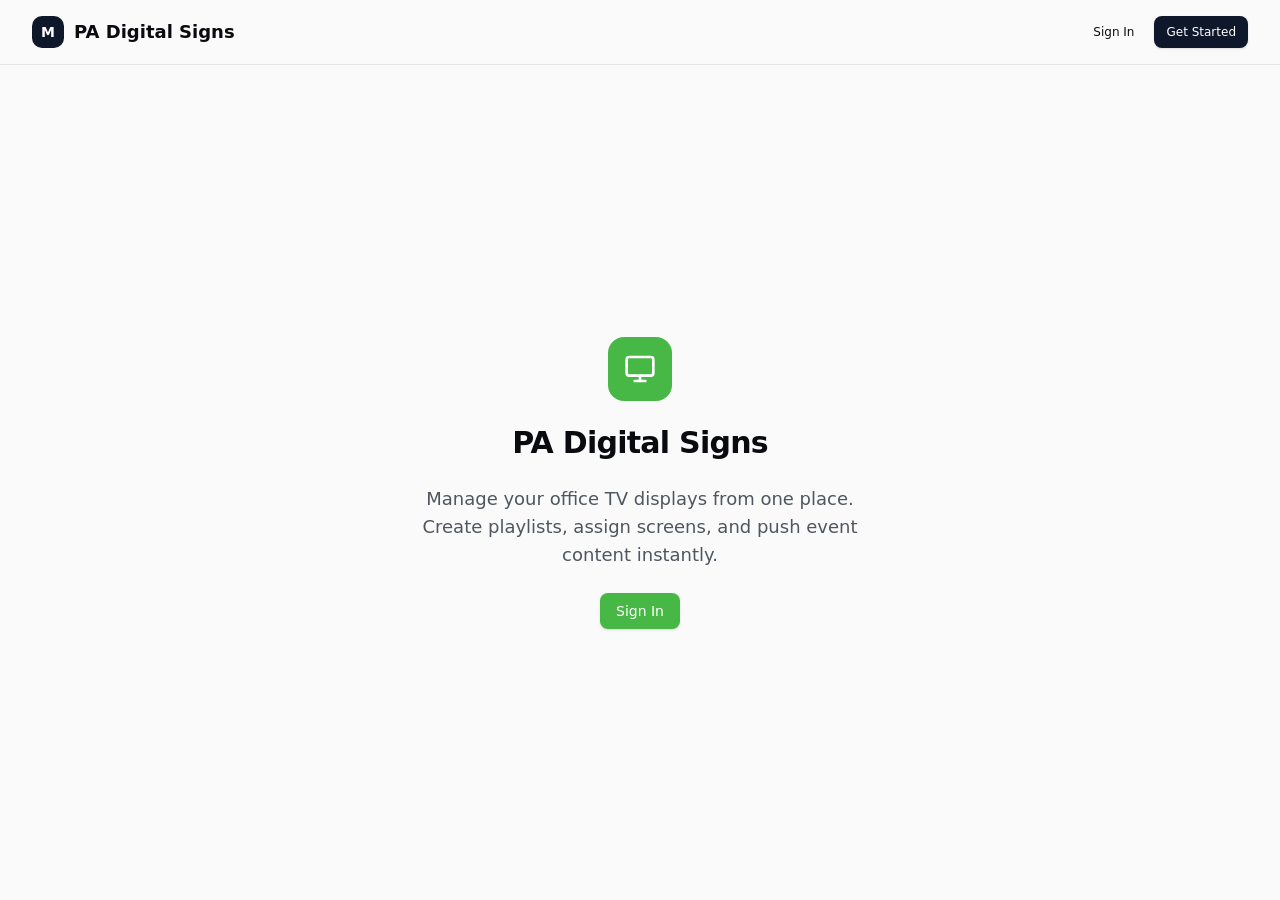
==== commit 18f4f64d: "Add slide editor + playlist preview" ====
--- a/index.html
+++ b/index.html
@@ -5,8 +5,8 @@
     <link rel="icon" type="image/png" href="/favicon.png" />
     <meta name="viewport" content="width=device-width, initial-scale=1.0, maximum-scale=1" />
     <title>PA Digital Signs</title>
-    <script type="module" crossorigin src="/assets/index-DwFBc-YD.js"></script>
-    <link rel="stylesheet" crossorigin href="/assets/index-BriUFHtP.css">
+    <script type="module" crossorigin src="/assets/index-CmVXGUCR.js"></script>
+    <link rel="stylesheet" crossorigin href="/assets/index-BdsgD_M4.css">
   </head>
   <body>
     <div id="root"></div>
--- a/assets/index-BdsgD_M4.css
+++ b/assets/index-BdsgD_M4.css
@@ -0,0 +1 @@
+@layer properties{@supports (((-webkit-hyphens:none)) and (not (margin-trim:inline))) or ((-moz-orient:inline) and (not (color:rgb(from red r g b)))){*,:before,:after,::backdrop{--tw-translate-x:0;--tw-translate-y:0;--tw-translate-z:0;--tw-rotate-x:initial;--tw-rotate-y:initial;--tw-rotate-z:initial;--tw-skew-x:initial;--tw-skew-y:initial;--tw-space-y-reverse:0;--tw-border-style:solid;--tw-gradient-position:initial;--tw-gradient-from:#0000;--tw-gradient-via:#0000;--tw-gradient-to:#0000;--tw-gradient-stops:initial;--tw-gradient-via-stops:initial;--tw-gradient-from-position:0%;--tw-gradient-via-position:50%;--tw-gradient-to-position:100%;--tw-leading:initial;--tw-font-weight:initial;--tw-tracking:initial;--tw-ordinal:initial;--tw-slashed-zero:initial;--tw-numeric-figure:initial;--tw-numeric-spacing:initial;--tw-numeric-fraction:initial;--tw-shadow:0 0 #0000;--tw-shadow-color:initial;--tw-shadow-alpha:100%;--tw-inset-shadow:0 0 #0000;--tw-inset-shadow-color:initial;--tw-inset-shadow-alpha:100%;--tw-ring-color:initial;--tw-ring-shadow:0 0 #0000;--tw-inset-ring-color:initial;--tw-inset-ring-shadow:0 0 #0000;--tw-ring-inset:initial;--tw-ring-offset-width:0px;--tw-ring-offset-color:#fff;--tw-ring-offset-shadow:0 0 #0000;--tw-outline-style:solid;--tw-blur:initial;--tw-brightness:initial;--tw-contrast:initial;--tw-grayscale:initial;--tw-hue-rotate:initial;--tw-invert:initial;--tw-opacity:initial;--tw-saturate:initial;--tw-sepia:initial;--tw-drop-shadow:initial;--tw-drop-shadow-color:initial;--tw-drop-shadow-alpha:100%;--tw-drop-shadow-size:initial;--tw-backdrop-blur:initial;--tw-backdrop-brightness:initial;--tw-backdrop-contrast:initial;--tw-backdrop-grayscale:initial;--tw-backdrop-hue-rotate:initial;--tw-backdrop-invert:initial;--tw-backdrop-opacity:initial;--tw-backdrop-saturate:initial;--tw-backdrop-sepia:initial;--tw-duration:initial;--tw-ease:initial;--tw-content:"";--tw-space-x-reverse:0;--tw-animation-delay:0s;--tw-animation-direction:normal;--tw-animation-duration:initial;--tw-animation-fill-mode:none;--tw-animation-iteration-count:1;--tw-enter-blur:0;--tw-enter-opacity:1;--tw-enter-rotate:0;--tw-enter-scale:1;--tw-enter-translate-x:0;--tw-enter-translate-y:0;--tw-exit-blur:0;--tw-exit-opacity:1;--tw-exit-rotate:0;--tw-exit-scale:1;--tw-exit-translate-x:0;--tw-exit-translate-y:0}}}@layer theme{:root,:host{--font-sans:ui-sans-serif,system-ui,sans-serif,"Apple Color Emoji","Segoe UI Emoji","Segoe UI Symbol","Noto Color Emoji";--font-mono:ui-monospace,SFMono-Regular,Menlo,Monaco,Consolas,"Liberation Mono","Courier New",monospace;--color-orange-400:oklch(75% .183 55.934);--color-orange-500:oklch(70.5% .213 47.604);--color-amber-50:oklch(98.7% .022 95.277);--color-amber-400:oklch(82.8% .189 84.429);--color-amber-500:oklch(76.9% .188 70.08);--color-amber-600:oklch(66.6% .179 58.318);--color-amber-700:oklch(55.5% .163 48.998);--color-amber-950:oklch(27.9% .077 45.635);--color-lime-400:oklch(84.1% .238 128.85);--color-lime-500:oklch(76.8% .233 130.85);--color-emerald-400:oklch(76.5% .177 163.223);--color-emerald-600:oklch(59.6% .145 163.225);--color-emerald-950:oklch(26.2% .051 172.552);--color-teal-400:oklch(77.7% .152 181.912);--color-teal-500:oklch(70.4% .14 182.503);--color-cyan-400:oklch(78.9% .154 211.53);--color-cyan-500:oklch(71.5% .143 215.221);--color-cyan-950:oklch(30.2% .056 229.695);--color-rose-400:oklch(71.2% .194 13.428);--color-rose-500:oklch(64.5% .246 16.439);--color-slate-50:oklch(98.4% .003 247.858);--color-slate-900:oklch(20.8% .042 265.755);--color-black:#000;--color-white:#fff;--spacing:.25rem;--container-sm:24rem;--container-md:28rem;--container-lg:32rem;--container-xl:36rem;--container-2xl:42rem;--container-4xl:56rem;--container-5xl:64rem;--text-xs:.75rem;--text-xs--line-height:calc(1/.75);--text-sm:.875rem;--text-sm--line-height:calc(1.25/.875);--text-base:1rem;--text-base--line-height: 1.5 ;--text-lg:1.125rem;--text-lg--line-height:calc(1.75/1.125);--text-xl:1.25rem;--text-xl--line-height:calc(1.75/1.25);--text-2xl:1.5rem;--text-2xl--line-height:calc(2/1.5);--text-3xl:1.875rem;--text-3xl--line-height: 1.2 ;--text-4xl:2.25rem;--text-4xl--line-height:calc(2.5/2.25);--text-5xl:3rem;--text-5xl--line-height:1;--text-6xl:3.75rem;--text-6xl--line-height:1;--text-7xl:4.5rem;--text-7xl--line-height:1;--font-weight-normal:400;--font-weight-medium:500;--font-weight-semibold:600;--font-weight-bold:700;--tracking-tight:-.025em;--tracking-wide:.025em;--tracking-wider:.05em;--tracking-widest:.1em;--leading-tight:1.25;--leading-snug:1.375;--leading-normal:1.5;--leading-relaxed:1.625;--radius-xs:.125rem;--radius-2xl:1rem;--drop-shadow-md:0 3px 3px #0000001f;--drop-shadow-lg:0 4px 4px #00000026;--ease-in-out:cubic-bezier(.4,0,.2,1);--animate-spin:spin 1s linear infinite;--animate-pulse:pulse 2s cubic-bezier(.4,0,.6,1)infinite;--blur-sm:8px;--blur-md:12px;--blur-2xl:40px;--blur-3xl:64px;--aspect-video:16/9;--default-transition-duration:.15s;--default-transition-timing-function:cubic-bezier(.4,0,.2,1);--default-font-family:var(--font-sans);--default-mono-font-family:var(--font-mono);--color-border:var(--border)}}@layer base{*,:after,:before,::backdrop{box-sizing:border-box;border:0 solid;margin:0;padding:0}::file-selector-button{box-sizing:border-box;border:0 solid;margin:0;padding:0}html,:host{-webkit-text-size-adjust:100%;tab-size:4;line-height:1.5;font-family:var(--default-font-family,ui-sans-serif,system-ui,sans-serif,"Apple Color Emoji","Segoe UI Emoji","Segoe UI Symbol","Noto Color Emoji");font-feature-settings:var(--default-font-feature-settings,normal);font-variation-settings:var(--default-font-variation-settings,normal);-webkit-tap-highlight-color:transparent}hr{height:0;color:inherit;border-top-width:1px}abbr:where([title]){-webkit-text-decoration:underline dotted;text-decoration:underline dotted}h1,h2,h3,h4,h5,h6{font-size:inherit;font-weight:inherit}a{color:inherit;-webkit-text-decoration:inherit;text-decoration:inherit}b,strong{font-weight:bolder}code,kbd,samp,pre{font-family:var(--default-mono-font-family,ui-monospace,SFMono-Regular,Menlo,Monaco,Consolas,"Liberation Mono","Courier New",monospace);font-feature-settings:var(--default-mono-font-feature-settings,normal);font-variation-settings:var(--default-mono-font-variation-settings,normal);font-size:1em}small{font-size:80%}sub,sup{vertical-align:baseline;font-size:75%;line-height:0;position:relative}sub{bottom:-.25em}sup{top:-.5em}table{text-indent:0;border-color:inherit;border-collapse:collapse}:-moz-focusring{outline:auto}progress{vertical-align:baseline}summary{display:list-item}ol,ul,menu{list-style:none}img,svg,video,canvas,audio,iframe,embed,object{vertical-align:middle;display:block}img,video{max-width:100%;height:auto}button,input,select,optgroup,textarea{font:inherit;font-feature-settings:inherit;font-variation-settings:inherit;letter-spacing:inherit;color:inherit;opacity:1;background-color:#0000;border-radius:0}::file-selector-button{font:inherit;font-feature-settings:inherit;font-variation-settings:inherit;letter-spacing:inherit;color:inherit;opacity:1;background-color:#0000;border-radius:0}:where(select:is([multiple],[size])) optgroup{font-weight:bolder}:where(select:is([multiple],[size])) optgroup option{padding-inline-start:20px}::file-selector-button{margin-inline-end:4px}::placeholder{opacity:1}@supports (not ((-webkit-appearance:-apple-pay-button))) or (contain-intrinsic-size:1px){::placeholder{color:currentColor}@supports (color:color-mix(in lab,red,red)){::placeholder{color:color-mix(in oklab,currentcolor 50%,transparent)}}}textarea{resize:vertical}::-webkit-search-decoration{-webkit-appearance:none}::-webkit-date-and-time-value{min-height:1lh;text-align:inherit}::-webkit-datetime-edit{display:inline-flex}::-webkit-datetime-edit-fields-wrapper{padding:0}::-webkit-datetime-edit{padding-block:0}::-webkit-datetime-edit-year-field{padding-block:0}::-webkit-datetime-edit-month-field{padding-block:0}::-webkit-datetime-edit-day-field{padding-block:0}::-webkit-datetime-edit-hour-field{padding-block:0}::-webkit-datetime-edit-minute-field{padding-block:0}::-webkit-datetime-edit-second-field{padding-block:0}::-webkit-datetime-edit-millisecond-field{padding-block:0}::-webkit-datetime-edit-meridiem-field{padding-block:0}::-webkit-calendar-picker-indicator{line-height:1}:-moz-ui-invalid{box-shadow:none}button,input:where([type=button],[type=reset],[type=submit]){appearance:button}::file-selector-button{appearance:button}::-webkit-inner-spin-button{height:auto}::-webkit-outer-spin-button{height:auto}[hidden]:where(:not([hidden=until-found])){display:none!important}*{border-color:var(--border);outline-color:var(--ring)}@supports (color:color-mix(in lab,red,red)){*{outline-color:color-mix(in oklab,var(--ring)50%,transparent)}}body{background-color:var(--background);color:var(--foreground)}button:not(:disabled),[role=button]:not([aria-disabled=true]),[type=button]:not(:disabled),[type=submit]:not(:disabled),[type=reset]:not(:disabled),a[href],select:not(:disabled),input[type=checkbox]:not(:disabled),input[type=radio]:not(:disabled){cursor:pointer}}@layer components{.container{width:100%;margin-left:auto;margin-right:auto;padding-left:1rem;padding-right:1rem}.flex{min-width:0;min-height:0}@media(min-width:640px){.container{padding-left:1.5rem;padding-right:1.5rem}}@media(min-width:1024px){.container{max-width:1280px;padding-left:2rem;padding-right:2rem}}}@layer utilities{.\@container\/card-header{container:card-header/inline-size}.\@container\/field-group{container:field-group/inline-size}.pointer-events-none{pointer-events:none}.invisible{visibility:hidden}.visible{visibility:visible}.sr-only{clip-path:inset(50%);white-space:nowrap;border-width:0;width:1px;height:1px;margin:-1px;padding:0;position:absolute;overflow:hidden}.absolute{position:absolute}.fixed{position:fixed}.relative{position:relative}.static{position:static}.sticky{position:sticky}.inset-0{inset:calc(var(--spacing)*0)}.inset-x-0{inset-inline:calc(var(--spacing)*0)}.inset-y-0{inset-block:calc(var(--spacing)*0)}.-top-12{top:calc(var(--spacing)*-12)}.top-0{top:calc(var(--spacing)*0)}.top-1\.5{top:calc(var(--spacing)*1.5)}.top-1\/2{top:50%}.top-3\.5{top:calc(var(--spacing)*3.5)}.top-4{top:calc(var(--spacing)*4)}.top-\[1px\]{top:1px}.top-\[50\%\]{top:50%}.top-\[60\%\]{top:60%}.top-full{top:100%}.-right-12{right:calc(var(--spacing)*-12)}.right-0{right:calc(var(--spacing)*0)}.right-1{right:calc(var(--spacing)*1)}.right-1\/4{right:25%}.right-2{right:calc(var(--spacing)*2)}.right-3{right:calc(var(--spacing)*3)}.right-4{right:calc(var(--spacing)*4)}.-bottom-12{bottom:calc(var(--spacing)*-12)}.bottom-0{bottom:calc(var(--spacing)*0)}.-left-12{left:calc(var(--spacing)*-12)}.left-0{left:calc(var(--spacing)*0)}.left-1\/2{left:50%}.left-1\/4{left:25%}.left-2{left:calc(var(--spacing)*2)}.left-3{left:calc(var(--spacing)*3)}.left-4{left:calc(var(--spacing)*4)}.left-\[50\%\]{left:50%}.isolate{isolation:isolate}.-z-10{z-index:-10}.z-10{z-index:10}.z-20{z-index:20}.z-30{z-index:30}.z-40{z-index:40}.z-50{z-index:50}.z-\[1\]{z-index:1}.order-first{order:-9999}.order-last{order:9999}.col-start-2{grid-column-start:2}.row-span-2{grid-row:span 2/span 2}.row-start-1{grid-row-start:1}.container{width:100%}@media(min-width:40rem){.container{max-width:40rem}}@media(min-width:48rem){.container{max-width:48rem}}@media(min-width:64rem){.container{max-width:64rem}}@media(min-width:80rem){.container{max-width:80rem}}@media(min-width:96rem){.container{max-width:96rem}}.\!m-0{margin:calc(var(--spacing)*0)!important}.-mx-1{margin-inline:calc(var(--spacing)*-1)}.mx-2{margin-inline:calc(var(--spacing)*2)}.mx-3\.5{margin-inline:calc(var(--spacing)*3.5)}.mx-auto{margin-inline:auto}.-my-2{margin-block:calc(var(--spacing)*-2)}.my-0{margin-block:calc(var(--spacing)*0)}.my-0\.5{margin-block:calc(var(--spacing)*.5)}.my-1{margin-block:calc(var(--spacing)*1)}.-mt-4{margin-top:calc(var(--spacing)*-4)}.-mt-10{margin-top:calc(var(--spacing)*-10)}.mt-0\.5{margin-top:calc(var(--spacing)*.5)}.mt-1{margin-top:calc(var(--spacing)*1)}.mt-1\.5{margin-top:calc(var(--spacing)*1.5)}.mt-2{margin-top:calc(var(--spacing)*2)}.mt-3{margin-top:calc(var(--spacing)*3)}.mt-4{margin-top:calc(var(--spacing)*4)}.mt-6{margin-top:calc(var(--spacing)*6)}.mt-auto{margin-top:auto}.-mr-4{margin-right:calc(var(--spacing)*-4)}.mr-1{margin-right:calc(var(--spacing)*1)}.mr-1\.5{margin-right:calc(var(--spacing)*1.5)}.mr-2{margin-right:calc(var(--spacing)*2)}.-mb-8{margin-bottom:calc(var(--spacing)*-8)}.mb-2{margin-bottom:calc(var(--spacing)*2)}.mb-3{margin-bottom:calc(var(--spacing)*3)}.mb-4{margin-bottom:calc(var(--spacing)*4)}.mb-5{margin-bottom:calc(var(--spacing)*5)}.mb-6{margin-bottom:calc(var(--spacing)*6)}.mb-8{margin-bottom:calc(var(--spacing)*8)}.mb-16{margin-bottom:calc(var(--spacing)*16)}.-ml-4{margin-left:calc(var(--spacing)*-4)}.-ml-8{margin-left:calc(var(--spacing)*-8)}.ml-1{margin-left:calc(var(--spacing)*1)}.ml-2{margin-left:calc(var(--spacing)*2)}.ml-4{margin-left:calc(var(--spacing)*4)}.ml-auto{margin-left:auto}.line-clamp-1{-webkit-line-clamp:1;-webkit-box-orient:vertical;display:-webkit-box;overflow:hidden}.line-clamp-2{-webkit-line-clamp:2;-webkit-box-orient:vertical;display:-webkit-box;overflow:hidden}.block{display:block}.flex{display:flex}.grid{display:grid}.hidden{display:none}.inline-flex{display:inline-flex}.table{display:table}.table-caption{display:table-caption}.table-cell{display:table-cell}.table-row{display:table-row}.aspect-square{aspect-ratio:1}.aspect-video{aspect-ratio:var(--aspect-video)}.size-\(--cell-size\){width:var(--cell-size);height:var(--cell-size)}.size-2{width:calc(var(--spacing)*2);height:calc(var(--spacing)*2)}.size-2\.5{width:calc(var(--spacing)*2.5);height:calc(var(--spacing)*2.5)}.size-3{width:calc(var(--spacing)*3);height:calc(var(--spacing)*3)}.size-3\.5{width:calc(var(--spacing)*3.5);height:calc(var(--spacing)*3.5)}.size-4{width:calc(var(--spacing)*4);height:calc(var(--spacing)*4)}.size-5{width:calc(var(--spacing)*5);height:calc(var(--spacing)*5)}.size-6{width:calc(var(--spacing)*6);height:calc(var(--spacing)*6)}.size-7{width:calc(var(--spacing)*7);height:calc(var(--spacing)*7)}.size-8{width:calc(var(--spacing)*8);height:calc(var(--spacing)*8)}.size-9{width:calc(var(--spacing)*9);height:calc(var(--spacing)*9)}.size-10{width:calc(var(--spacing)*10);height:calc(var(--spacing)*10)}.size-11{width:calc(var(--spacing)*11);height:calc(var(--spacing)*11)}.size-12{width:calc(var(--spacing)*12);height:calc(var(--spacing)*12)}.size-14{width:calc(var(--spacing)*14);height:calc(var(--spacing)*14)}.size-16{width:calc(var(--spacing)*16);height:calc(var(--spacing)*16)}.size-20{width:calc(var(--spacing)*20);height:calc(var(--spacing)*20)}.size-24{width:calc(var(--spacing)*24);height:calc(var(--spacing)*24)}.size-32{width:calc(var(--spacing)*32);height:calc(var(--spacing)*32)}.size-96{width:calc(var(--spacing)*96);height:calc(var(--spacing)*96)}.size-auto{width:auto;height:auto}.size-full{width:100%;height:100%}.h-\(--cell-size\){height:var(--cell-size)}.h-1{height:calc(var(--spacing)*1)}.h-1\.5{height:calc(var(--spacing)*1.5)}.h-2{height:calc(var(--spacing)*2)}.h-2\.5{height:calc(var(--spacing)*2.5)}.h-3{height:calc(var(--spacing)*3)}.h-3\.5{height:calc(var(--spacing)*3.5)}.h-4{height:calc(var(--spacing)*4)}.h-5{height:calc(var(--spacing)*5)}.h-6{height:calc(var(--spacing)*6)}.h-7{height:calc(var(--spacing)*7)}.h-8{height:calc(var(--spacing)*8)}.h-9{height:calc(var(--spacing)*9)}.h-10{height:calc(var(--spacing)*10)}.h-11{height:calc(var(--spacing)*11)}.h-12{height:calc(var(--spacing)*12)}.h-14{height:calc(var(--spacing)*14)}.h-16{height:calc(var(--spacing)*16)}.h-20{height:calc(var(--spacing)*20)}.h-32{height:calc(var(--spacing)*32)}.h-\[1px\]{height:1px}.h-\[var\(--radix-navigation-menu-viewport-height\)\]{height:var(--radix-navigation-menu-viewport-height)}.h-\[var\(--radix-select-trigger-height\)\]{height:var(--radix-select-trigger-height)}.h-auto{height:auto}.h-full{height:100%}.h-px{height:1px}.h-svh{height:100svh}.max-h-\(--radix-context-menu-content-available-height\){max-height:var(--radix-context-menu-content-available-height)}.max-h-\(--radix-dropdown-menu-content-available-height\){max-height:var(--radix-dropdown-menu-content-available-height)}.max-h-\(--radix-select-content-available-height\){max-height:var(--radix-select-content-available-height)}.max-h-\[200px\]{max-height:200px}.max-h-\[300px\]{max-height:300px}.max-h-full{max-height:100%}.min-h-0{min-height:calc(var(--spacing)*0)}.min-h-4{min-height:calc(var(--spacing)*4)}.min-h-\[80px\]{min-height:80px}.min-h-screen{min-height:100vh}.min-h-svh{min-height:100svh}.w-\(--cell-size\){width:var(--cell-size)}.w-0{width:calc(var(--spacing)*0)}.w-1{width:calc(var(--spacing)*1)}.w-2{width:calc(var(--spacing)*2)}.w-2\.5{width:calc(var(--spacing)*2.5)}.w-3{width:calc(var(--spacing)*3)}.w-3\/4{width:75%}.w-4{width:calc(var(--spacing)*4)}.w-5{width:calc(var(--spacing)*5)}.w-6{width:calc(var(--spacing)*6)}.w-7{width:calc(var(--spacing)*7)}.w-9{width:calc(var(--spacing)*9)}.w-11{width:calc(var(--spacing)*11)}.w-12{width:calc(var(--spacing)*12)}.w-16{width:calc(var(--spacing)*16)}.w-24{width:calc(var(--spacing)*24)}.w-28{width:calc(var(--spacing)*28)}.w-32{width:calc(var(--spacing)*32)}.w-40{width:calc(var(--spacing)*40)}.w-48{width:calc(var(--spacing)*48)}.w-64{width:calc(var(--spacing)*64)}.w-72{width:calc(var(--spacing)*72)}.w-\[--radix-dropdown-menu-trigger-width\]{width:--radix-dropdown-menu-trigger-width}.w-\[1px\]{width:1px}.w-\[100px\]{width:100px}.w-\[180px\]{width:180px}.w-auto{width:auto}.w-fit{width:fit-content}.w-full{width:100%}.w-max{width:max-content}.w-px{width:1px}.max-w-2xl{max-width:var(--container-2xl)}.max-w-4xl{max-width:var(--container-4xl)}.max-w-5xl{max-width:var(--container-5xl)}.max-w-\[--skeleton-width\]{max-width:--skeleton-width}.max-w-\[80px\]{max-width:80px}.max-w-\[100px\]{max-width:100px}.max-w-\[calc\(100\%-2rem\)\]{max-width:calc(100% - 2rem)}.max-w-full{max-width:100%}.max-w-lg{max-width:var(--container-lg)}.max-w-max{max-width:max-content}.max-w-md{max-width:var(--container-md)}.max-w-sm{max-width:var(--container-sm)}.max-w-xl{max-width:var(--container-xl)}.min-w-\(--cell-size\){min-width:var(--cell-size)}.min-w-0{min-width:calc(var(--spacing)*0)}.min-w-5{min-width:calc(var(--spacing)*5)}.min-w-8{min-width:calc(var(--spacing)*8)}.min-w-9{min-width:calc(var(--spacing)*9)}.min-w-10{min-width:calc(var(--spacing)*10)}.min-w-\[8rem\]{min-width:8rem}.min-w-\[12rem\]{min-width:12rem}.min-w-\[200px\]{min-width:200px}.min-w-\[var\(--radix-select-trigger-width\)\]{min-width:var(--radix-select-trigger-width)}.flex-1{flex:1}.flex-shrink-0,.shrink-0{flex-shrink:0}.grow{flex-grow:1}.grow-0{flex-grow:0}.basis-full{flex-basis:100%}.caption-bottom{caption-side:bottom}.border-collapse{border-collapse:collapse}.origin-\(--radix-context-menu-content-transform-origin\){transform-origin:var(--radix-context-menu-content-transform-origin)}.origin-\(--radix-dropdown-menu-content-transform-origin\){transform-origin:var(--radix-dropdown-menu-content-transform-origin)}.origin-\(--radix-hover-card-content-transform-origin\){transform-origin:var(--radix-hover-card-content-transform-origin)}.origin-\(--radix-menubar-content-transform-origin\){transform-origin:var(--radix-menubar-content-transform-origin)}.origin-\(--radix-popover-content-transform-origin\){transform-origin:var(--radix-popover-content-transform-origin)}.origin-\(--radix-select-content-transform-origin\){transform-origin:var(--radix-select-content-transform-origin)}.origin-\[--radix-tooltip-content-transform-origin\]{transform-origin:--radix-tooltip-content-transform-origin}.-translate-x-1\/2{--tw-translate-x: -50% ;translate:var(--tw-translate-x)var(--tw-translate-y)}.-translate-x-px{--tw-translate-x:-1px;translate:var(--tw-translate-x)var(--tw-translate-y)}.translate-x-\[-50\%\]{--tw-translate-x:-50%;translate:var(--tw-translate-x)var(--tw-translate-y)}.translate-x-px{--tw-translate-x:1px;translate:var(--tw-translate-x)var(--tw-translate-y)}.-translate-y-1\/2{--tw-translate-y: -50% ;translate:var(--tw-translate-x)var(--tw-translate-y)}.translate-y-0\.5{--tw-translate-y:calc(var(--spacing)*.5);translate:var(--tw-translate-x)var(--tw-translate-y)}.translate-y-\[-50\%\]{--tw-translate-y:-50%;translate:var(--tw-translate-x)var(--tw-translate-y)}.rotate-45{rotate:45deg}.rotate-90{rotate:90deg}.transform{transform:var(--tw-rotate-x,)var(--tw-rotate-y,)var(--tw-rotate-z,)var(--tw-skew-x,)var(--tw-skew-y,)}.animate-caret-blink{animation:1.25s ease-out infinite caret-blink}.animate-in{animation:enter var(--tw-animation-duration,var(--tw-duration,.15s))var(--tw-ease,ease)var(--tw-animation-delay,0s)var(--tw-animation-iteration-count,1)var(--tw-animation-direction,normal)var(--tw-animation-fill-mode,none)}.animate-pulse{animation:var(--animate-pulse)}.animate-spin{animation:var(--animate-spin)}.cursor-default{cursor:default}.cursor-pointer{cursor:pointer}.cursor-text{cursor:text}.touch-none{touch-action:none}.scroll-my-1{scroll-margin-block:calc(var(--spacing)*1)}.scroll-py-1{scroll-padding-block:calc(var(--spacing)*1)}.list-disc{list-style-type:disc}.list-none{list-style-type:none}.auto-rows-min{grid-auto-rows:min-content}.grid-cols-2{grid-template-columns:repeat(2,minmax(0,1fr))}.grid-cols-3{grid-template-columns:repeat(3,minmax(0,1fr))}.grid-cols-\[0_1fr\]{grid-template-columns:0 1fr}.grid-rows-\[auto_auto\]{grid-template-rows:auto auto}.flex-col{flex-direction:column}.flex-col-reverse{flex-direction:column-reverse}.flex-row{flex-direction:row}.flex-wrap{flex-wrap:wrap}.items-center{align-items:center}.items-end{align-items:flex-end}.items-start{align-items:flex-start}.items-stretch{align-items:stretch}.justify-between{justify-content:space-between}.justify-center{justify-content:center}.justify-start{justify-content:flex-start}.justify-items-start{justify-items:start}.gap-0\.5{gap:calc(var(--spacing)*.5)}.gap-1{gap:calc(var(--spacing)*1)}.gap-1\.5{gap:calc(var(--spacing)*1.5)}.gap-2{gap:calc(var(--spacing)*2)}.gap-2\.5{gap:calc(var(--spacing)*2.5)}.gap-3{gap:calc(var(--spacing)*3)}.gap-4{gap:calc(var(--spacing)*4)}.gap-6{gap:calc(var(--spacing)*6)}.gap-7{gap:calc(var(--spacing)*7)}:where(.space-y-1>:not(:last-child)){--tw-space-y-reverse:0;margin-block-start:calc(calc(var(--spacing)*1)*var(--tw-space-y-reverse));margin-block-end:calc(calc(var(--spacing)*1)*calc(1 - var(--tw-space-y-reverse)))}:where(.space-y-1\.5>:not(:last-child)){--tw-space-y-reverse:0;margin-block-start:calc(calc(var(--spacing)*1.5)*var(--tw-space-y-reverse));margin-block-end:calc(calc(var(--spacing)*1.5)*calc(1 - var(--tw-space-y-reverse)))}:where(.space-y-2>:not(:last-child)){--tw-space-y-reverse:0;margin-block-start:calc(calc(var(--spacing)*2)*var(--tw-space-y-reverse));margin-block-end:calc(calc(var(--spacing)*2)*calc(1 - var(--tw-space-y-reverse)))}:where(.space-y-3>:not(:last-child)){--tw-space-y-reverse:0;margin-block-start:calc(calc(var(--spacing)*3)*var(--tw-space-y-reverse));margin-block-end:calc(calc(var(--spacing)*3)*calc(1 - var(--tw-space-y-reverse)))}:where(.space-y-4>:not(:last-child)){--tw-space-y-reverse:0;margin-block-start:calc(calc(var(--spacing)*4)*var(--tw-space-y-reverse));margin-block-end:calc(calc(var(--spacing)*4)*calc(1 - var(--tw-space-y-reverse)))}:where(.space-y-6>:not(:last-child)){--tw-space-y-reverse:0;margin-block-start:calc(calc(var(--spacing)*6)*var(--tw-space-y-reverse));margin-block-end:calc(calc(var(--spacing)*6)*calc(1 - var(--tw-space-y-reverse)))}:where(.space-y-8>:not(:last-child)){--tw-space-y-reverse:0;margin-block-start:calc(calc(var(--spacing)*8)*var(--tw-space-y-reverse));margin-block-end:calc(calc(var(--spacing)*8)*calc(1 - var(--tw-space-y-reverse)))}.gap-y-0\.5{row-gap:calc(var(--spacing)*.5)}.self-start{align-self:flex-start}.self-stretch{align-self:stretch}.justify-self-end{justify-self:flex-end}.truncate{text-overflow:ellipsis;white-space:nowrap;overflow:hidden}.overflow-auto{overflow:auto}.overflow-hidden{overflow:hidden}.overflow-x-auto{overflow-x:auto}.overflow-x-hidden{overflow-x:hidden}.overflow-y-auto{overflow-y:auto}.rounded{border-radius:.25rem}.rounded-2xl{border-radius:var(--radius-2xl)}.rounded-\[2px\]{border-radius:2px}.rounded-\[calc\(var\(--radius\)-5px\)\]{border-radius:calc(var(--radius) - 5px)}.rounded-\[inherit\]{border-radius:inherit}.rounded-full{border-radius:3.40282e38px}.rounded-lg{border-radius:var(--radius)}.rounded-md{border-radius:calc(var(--radius) - 2px)}.rounded-none{border-radius:0}.rounded-sm{border-radius:calc(var(--radius) - 4px)}.rounded-xl{border-radius:calc(var(--radius) + 4px)}.rounded-xs{border-radius:var(--radius-xs)}.rounded-l-md{border-top-left-radius:calc(var(--radius) - 2px);border-bottom-left-radius:calc(var(--radius) - 2px)}.rounded-tl-sm{border-top-left-radius:calc(var(--radius) - 4px)}.rounded-r-md{border-top-right-radius:calc(var(--radius) - 2px);border-bottom-right-radius:calc(var(--radius) - 2px)}.border{border-style:var(--tw-border-style);border-width:1px}.border-0{border-style:var(--tw-border-style);border-width:0}.border-2{border-style:var(--tw-border-style);border-width:2px}.border-4{border-style:var(--tw-border-style);border-width:4px}.border-\[1\.5px\]{border-style:var(--tw-border-style);border-width:1.5px}.border-y{border-block-style:var(--tw-border-style);border-block-width:1px}.border-t{border-top-style:var(--tw-border-style);border-top-width:1px}.border-r{border-right-style:var(--tw-border-style);border-right-width:1px}.border-b{border-bottom-style:var(--tw-border-style);border-bottom-width:1px}.border-l{border-left-style:var(--tw-border-style);border-left-width:1px}.border-dashed{--tw-border-style:dashed;border-style:dashed}.border-\(--color-border\){border-color:var(--color-border)}.border-amber-500{border-color:var(--color-amber-500)}.border-amber-500\/50{border-color:#f99c0080}@supports (color:color-mix(in lab,red,red)){.border-amber-500\/50{border-color:color-mix(in oklab,var(--color-amber-500)50%,transparent)}}.border-background{border-color:var(--background)}.border-border,.border-border\/50{border-color:var(--border)}@supports (color:color-mix(in lab,red,red)){.border-border\/50{border-color:color-mix(in oklab,var(--border)50%,transparent)}}.border-destructive\/20{border-color:var(--destructive)}@supports (color:color-mix(in lab,red,red)){.border-destructive\/20{border-color:color-mix(in oklab,var(--destructive)20%,transparent)}}.border-destructive\/50{border-color:var(--destructive)}@supports (color:color-mix(in lab,red,red)){.border-destructive\/50{border-color:color-mix(in oklab,var(--destructive)50%,transparent)}}.border-info\/50{border-color:var(--info)}@supports (color:color-mix(in lab,red,red)){.border-info\/50{border-color:color-mix(in oklab,var(--info)50%,transparent)}}.border-input{border-color:var(--input)}.border-primary{border-color:var(--primary)}.border-sidebar-border{border-color:var(--sidebar-border)}.border-success\/50{border-color:var(--success)}@supports (color:color-mix(in lab,red,red)){.border-success\/50{border-color:color-mix(in oklab,var(--success)50%,transparent)}}.border-transparent{border-color:#0000}.border-warning\/30{border-color:var(--warning)}@supports (color:color-mix(in lab,red,red)){.border-warning\/30{border-color:color-mix(in oklab,var(--warning)30%,transparent)}}.border-warning\/50{border-color:var(--warning)}@supports (color:color-mix(in lab,red,red)){.border-warning\/50{border-color:color-mix(in oklab,var(--warning)50%,transparent)}}.border-t-transparent{border-top-color:#0000}.border-l-transparent{border-left-color:#0000}.bg-\(--color-bg\){background-color:var(--color-bg)}.bg-\[\#1a1a2e\]{background-color:#1a1a2e}.bg-\[\#47B845\]{background-color:#47b845}.bg-accent{background-color:var(--accent)}.bg-amber-50{background-color:var(--color-amber-50)}.bg-amber-50\/50{background-color:#fffbeb80}@supports (color:color-mix(in lab,red,red)){.bg-amber-50\/50{background-color:color-mix(in oklab,var(--color-amber-50)50%,transparent)}}.bg-amber-500{background-color:var(--color-amber-500)}.bg-background,.bg-background\/80{background-color:var(--background)}@supports (color:color-mix(in lab,red,red)){.bg-background\/80{background-color:color-mix(in oklab,var(--background)80%,transparent)}}.bg-black{background-color:var(--color-black)}.bg-black\/30{background-color:#0000004d}@supports (color:color-mix(in lab,red,red)){.bg-black\/30{background-color:color-mix(in oklab,var(--color-black)30%,transparent)}}.bg-black\/40{background-color:#0006}@supports (color:color-mix(in lab,red,red)){.bg-black\/40{background-color:color-mix(in oklab,var(--color-black)40%,transparent)}}.bg-black\/50{background-color:#00000080}@supports (color:color-mix(in lab,red,red)){.bg-black\/50{background-color:color-mix(in oklab,var(--color-black)50%,transparent)}}.bg-black\/80{background-color:#000c}@supports (color:color-mix(in lab,red,red)){.bg-black\/80{background-color:color-mix(in oklab,var(--color-black)80%,transparent)}}.bg-border{background-color:var(--border)}.bg-card{background-color:var(--card)}.bg-chart-1\/10{background-color:var(--chart-1)}@supports (color:color-mix(in lab,red,red)){.bg-chart-1\/10{background-color:color-mix(in oklab,var(--chart-1)10%,transparent)}}.bg-chart-2\/10{background-color:var(--chart-2)}@supports (color:color-mix(in lab,red,red)){.bg-chart-2\/10{background-color:color-mix(in oklab,var(--chart-2)10%,transparent)}}.bg-chart-3\/10{background-color:var(--chart-3)}@supports (color:color-mix(in lab,red,red)){.bg-chart-3\/10{background-color:color-mix(in oklab,var(--chart-3)10%,transparent)}}.bg-chart-4\/10{background-color:var(--chart-4)}@supports (color:color-mix(in lab,red,red)){.bg-chart-4\/10{background-color:color-mix(in oklab,var(--chart-4)10%,transparent)}}.bg-destructive,.bg-destructive\/5{background-color:var(--destructive)}@supports (color:color-mix(in lab,red,red)){.bg-destructive\/5{background-color:color-mix(in oklab,var(--destructive)5%,transparent)}}.bg-destructive\/10{background-color:var(--destructive)}@supports (color:color-mix(in lab,red,red)){.bg-destructive\/10{background-color:color-mix(in oklab,var(--destructive)10%,transparent)}}.bg-destructive\/20{background-color:var(--destructive)}@supports (color:color-mix(in lab,red,red)){.bg-destructive\/20{background-color:color-mix(in oklab,var(--destructive)20%,transparent)}}.bg-foreground{background-color:var(--foreground)}.bg-info,.bg-info\/5{background-color:var(--info)}@supports (color:color-mix(in lab,red,red)){.bg-info\/5{background-color:color-mix(in oklab,var(--info)5%,transparent)}}.bg-info\/20{background-color:var(--info)}@supports (color:color-mix(in lab,red,red)){.bg-info\/20{background-color:color-mix(in oklab,var(--info)20%,transparent)}}.bg-input{background-color:var(--input)}.bg-muted{background-color:var(--muted)}.bg-muted-foreground\/30{background-color:var(--muted-foreground)}@supports (color:color-mix(in lab,red,red)){.bg-muted-foreground\/30{background-color:color-mix(in oklab,var(--muted-foreground)30%,transparent)}}.bg-muted\/30{background-color:var(--muted)}@supports (color:color-mix(in lab,red,red)){.bg-muted\/30{background-color:color-mix(in oklab,var(--muted)30%,transparent)}}.bg-muted\/50{background-color:var(--muted)}@supports (color:color-mix(in lab,red,red)){.bg-muted\/50{background-color:color-mix(in oklab,var(--muted)50%,transparent)}}.bg-popover{background-color:var(--popover)}.bg-primary,.bg-primary\/5{background-color:var(--primary)}@supports (color:color-mix(in lab,red,red)){.bg-primary\/5{background-color:color-mix(in oklab,var(--primary)5%,transparent)}}.bg-primary\/10{background-color:var(--primary)}@supports (color:color-mix(in lab,red,red)){.bg-primary\/10{background-color:color-mix(in oklab,var(--primary)10%,transparent)}}.bg-primary\/20{background-color:var(--primary)}@supports (color:color-mix(in lab,red,red)){.bg-primary\/20{background-color:color-mix(in oklab,var(--primary)20%,transparent)}}.bg-secondary{background-color:var(--secondary)}.bg-sidebar{background-color:var(--sidebar)}.bg-sidebar-border{background-color:var(--sidebar-border)}.bg-success,.bg-success\/5{background-color:var(--success)}@supports (color:color-mix(in lab,red,red)){.bg-success\/5{background-color:color-mix(in oklab,var(--success)5%,transparent)}}.bg-success\/10{background-color:var(--success)}@supports (color:color-mix(in lab,red,red)){.bg-success\/10{background-color:color-mix(in oklab,var(--success)10%,transparent)}}.bg-success\/20{background-color:var(--success)}@supports (color:color-mix(in lab,red,red)){.bg-success\/20{background-color:color-mix(in oklab,var(--success)20%,transparent)}}.bg-transparent{background-color:#0000}.bg-warning,.bg-warning\/5{background-color:var(--warning)}@supports (color:color-mix(in lab,red,red)){.bg-warning\/5{background-color:color-mix(in oklab,var(--warning)5%,transparent)}}.bg-warning\/10{background-color:var(--warning)}@supports (color:color-mix(in lab,red,red)){.bg-warning\/10{background-color:color-mix(in oklab,var(--warning)10%,transparent)}}.bg-warning\/20{background-color:var(--warning)}@supports (color:color-mix(in lab,red,red)){.bg-warning\/20{background-color:color-mix(in oklab,var(--warning)20%,transparent)}}.bg-white{background-color:var(--color-white)}.bg-white\/20{background-color:#fff3}@supports (color:color-mix(in lab,red,red)){.bg-white\/20{background-color:color-mix(in oklab,var(--color-white)20%,transparent)}}.bg-white\/60{background-color:#fff9}@supports (color:color-mix(in lab,red,red)){.bg-white\/60{background-color:color-mix(in oklab,var(--color-white)60%,transparent)}}.bg-gradient-to-br{--tw-gradient-position:to bottom right in oklab;background-image:linear-gradient(var(--tw-gradient-stops))}.bg-gradient-to-r{--tw-gradient-position:to right in oklab;background-image:linear-gradient(var(--tw-gradient-stops))}.bg-\[linear-gradient\(to_right\,hsl\(var\(--border\)\)_1px\,transparent_1px\)\,linear-gradient\(to_bottom\,hsl\(var\(--border\)\)_1px\,transparent_1px\)\]{background-image:linear-gradient(to right,hsl(var(--border))1px,transparent 1px),linear-gradient(to bottom,hsl(var(--border))1px,transparent 1px)}.from-background{--tw-gradient-from:var(--background);--tw-gradient-stops:var(--tw-gradient-via-stops,var(--tw-gradient-position),var(--tw-gradient-from)var(--tw-gradient-from-position),var(--tw-gradient-to)var(--tw-gradient-to-position))}.from-card{--tw-gradient-from:var(--card);--tw-gradient-stops:var(--tw-gradient-via-stops,var(--tw-gradient-position),var(--tw-gradient-from)var(--tw-gradient-from-position),var(--tw-gradient-to)var(--tw-gradient-to-position))}.from-foreground{--tw-gradient-from:var(--foreground);--tw-gradient-stops:var(--tw-gradient-via-stops,var(--tw-gradient-position),var(--tw-gradient-from)var(--tw-gradient-from-position),var(--tw-gradient-to)var(--tw-gradient-to-position))}.from-primary\/20{--tw-gradient-from:var(--primary)}@supports (color:color-mix(in lab,red,red)){.from-primary\/20{--tw-gradient-from:color-mix(in oklab,var(--primary)20%,transparent)}}.from-primary\/20{--tw-gradient-stops:var(--tw-gradient-via-stops,var(--tw-gradient-position),var(--tw-gradient-from)var(--tw-gradient-from-position),var(--tw-gradient-to)var(--tw-gradient-to-position))}.via-foreground\/80{--tw-gradient-via:var(--foreground)}@supports (color:color-mix(in lab,red,red)){.via-foreground\/80{--tw-gradient-via:color-mix(in oklab,var(--foreground)80%,transparent)}}.via-foreground\/80{--tw-gradient-via-stops:var(--tw-gradient-position),var(--tw-gradient-from)var(--tw-gradient-from-position),var(--tw-gradient-via)var(--tw-gradient-via-position),var(--tw-gradient-to)var(--tw-gradient-to-position);--tw-gradient-stops:var(--tw-gradient-via-stops)}.via-primary\/10{--tw-gradient-via:var(--primary)}@supports (color:color-mix(in lab,red,red)){.via-primary\/10{--tw-gradient-via:color-mix(in oklab,var(--primary)10%,transparent)}}.via-primary\/10{--tw-gradient-via-stops:var(--tw-gradient-position),var(--tw-gradient-from)var(--tw-gradient-from-position),var(--tw-gradient-via)var(--tw-gradient-via-position),var(--tw-gradient-to)var(--tw-gradient-to-position);--tw-gradient-stops:var(--tw-gradient-via-stops)}.to-foreground\/60{--tw-gradient-to:var(--foreground)}@supports (color:color-mix(in lab,red,red)){.to-foreground\/60{--tw-gradient-to:color-mix(in oklab,var(--foreground)60%,transparent)}}.to-foreground\/60{--tw-gradient-stops:var(--tw-gradient-via-stops,var(--tw-gradient-position),var(--tw-gradient-from)var(--tw-gradient-from-position),var(--tw-gradient-to)var(--tw-gradient-to-position))}.to-muted\/30{--tw-gradient-to:var(--muted)}@supports (color:color-mix(in lab,red,red)){.to-muted\/30{--tw-gradient-to:color-mix(in oklab,var(--muted)30%,transparent)}}.to-muted\/30{--tw-gradient-stops:var(--tw-gradient-via-stops,var(--tw-gradient-position),var(--tw-gradient-from)var(--tw-gradient-from-position),var(--tw-gradient-to)var(--tw-gradient-to-position))}.to-muted\/50{--tw-gradient-to:var(--muted)}@supports (color:color-mix(in lab,red,red)){.to-muted\/50{--tw-gradient-to:color-mix(in oklab,var(--muted)50%,transparent)}}.to-muted\/50{--tw-gradient-stops:var(--tw-gradient-via-stops,var(--tw-gradient-position),var(--tw-gradient-from)var(--tw-gradient-from-position),var(--tw-gradient-to)var(--tw-gradient-to-position))}.to-transparent{--tw-gradient-to:transparent;--tw-gradient-stops:var(--tw-gradient-via-stops,var(--tw-gradient-position),var(--tw-gradient-from)var(--tw-gradient-from-position),var(--tw-gradient-to)var(--tw-gradient-to-position))}.\[mask-image\:radial-gradient\(ellipse_80\%_50\%_at_50\%_0\%\,\#000_70\%\,transparent_100\%\)\]{-webkit-mask-image:radial-gradient(80% 50% at 50% 0,#000 70%,#0000 100%);mask-image:radial-gradient(80% 50% at 50% 0,#000 70%,#0000)}.bg-\[size\:4rem_4rem\]{background-size:4rem 4rem}.bg-clip-text{-webkit-background-clip:text;background-clip:text}.fill-chart-4{fill:var(--chart-4)}.fill-current{fill:currentColor}.fill-primary{fill:var(--primary)}.object-contain{object-fit:contain}.object-cover{object-fit:cover}.p-0{padding:calc(var(--spacing)*0)}.p-1{padding:calc(var(--spacing)*1)}.p-2{padding:calc(var(--spacing)*2)}.p-3{padding:calc(var(--spacing)*3)}.p-4{padding:calc(var(--spacing)*4)}.p-6{padding:calc(var(--spacing)*6)}.p-8{padding:calc(var(--spacing)*8)}.p-16{padding:calc(var(--spacing)*16)}.p-px{padding:1px}.px-\(--cell-size\){padding-inline:var(--cell-size)}.px-0{padding-inline:calc(var(--spacing)*0)}.px-1{padding-inline:calc(var(--spacing)*1)}.px-1\.5{padding-inline:calc(var(--spacing)*1.5)}.px-2{padding-inline:calc(var(--spacing)*2)}.px-2\.5{padding-inline:calc(var(--spacing)*2.5)}.px-3{padding-inline:calc(var(--spacing)*3)}.px-4{padding-inline:calc(var(--spacing)*4)}.px-6{padding-inline:calc(var(--spacing)*6)}.px-8{padding-inline:calc(var(--spacing)*8)}.py-0\.5{padding-block:calc(var(--spacing)*.5)}.py-1{padding-block:calc(var(--spacing)*1)}.py-1\.5{padding-block:calc(var(--spacing)*1.5)}.py-2{padding-block:calc(var(--spacing)*2)}.py-3{padding-block:calc(var(--spacing)*3)}.py-4{padding-block:calc(var(--spacing)*4)}.py-6{padding-block:calc(var(--spacing)*6)}.py-16{padding-block:calc(var(--spacing)*16)}.py-20{padding-block:calc(var(--spacing)*20)}.pt-0{padding-top:calc(var(--spacing)*0)}.pt-1{padding-top:calc(var(--spacing)*1)}.pt-2{padding-top:calc(var(--spacing)*2)}.pt-3{padding-top:calc(var(--spacing)*3)}.pt-4{padding-top:calc(var(--spacing)*4)}.pt-6{padding-top:calc(var(--spacing)*6)}.pr-1{padding-right:calc(var(--spacing)*1)}.pr-2{padding-right:calc(var(--spacing)*2)}.pr-2\.5{padding-right:calc(var(--spacing)*2.5)}.pr-3{padding-right:calc(var(--spacing)*3)}.pr-8{padding-right:calc(var(--spacing)*8)}.pb-1{padding-bottom:calc(var(--spacing)*1)}.pb-3{padding-bottom:calc(var(--spacing)*3)}.pb-4{padding-bottom:calc(var(--spacing)*4)}.pb-6{padding-bottom:calc(var(--spacing)*6)}.pl-1{padding-left:calc(var(--spacing)*1)}.pl-2{padding-left:calc(var(--spacing)*2)}.pl-3{padding-left:calc(var(--spacing)*3)}.pl-4{padding-left:calc(var(--spacing)*4)}.pl-8{padding-left:calc(var(--spacing)*8)}.pl-9{padding-left:calc(var(--spacing)*9)}.text-center{text-align:center}.text-left{text-align:left}.align-middle{vertical-align:middle}.font-mono{font-family:var(--font-mono)}.font-sans{font-family:var(--font-sans)}.text-2xl{font-size:var(--text-2xl);line-height:var(--tw-leading,var(--text-2xl--line-height))}.text-3xl{font-size:var(--text-3xl);line-height:var(--tw-leading,var(--text-3xl--line-height))}.text-4xl{font-size:var(--text-4xl);line-height:var(--tw-leading,var(--text-4xl--line-height))}.text-6xl{font-size:var(--text-6xl);line-height:var(--tw-leading,var(--text-6xl--line-height))}.text-base{font-size:var(--text-base);line-height:var(--tw-leading,var(--text-base--line-height))}.text-lg{font-size:var(--text-lg);line-height:var(--tw-leading,var(--text-lg--line-height))}.text-sm{font-size:var(--text-sm);line-height:var(--tw-leading,var(--text-sm--line-height))}.text-sm\/relaxed{font-size:var(--text-sm);line-height:var(--leading-relaxed)}.text-xl{font-size:var(--text-xl);line-height:var(--tw-leading,var(--text-xl--line-height))}.text-xs{font-size:var(--text-xs);line-height:var(--tw-leading,var(--text-xs--line-height))}.text-\[0\.8rem\]{font-size:.8rem}.leading-\[1\.1\]{--tw-leading:1.1;line-height:1.1}.leading-none{--tw-leading:1;line-height:1}.leading-normal{--tw-leading:var(--leading-normal);line-height:var(--leading-normal)}.leading-relaxed{--tw-leading:var(--leading-relaxed);line-height:var(--leading-relaxed)}.leading-snug{--tw-leading:var(--leading-snug);line-height:var(--leading-snug)}.leading-tight{--tw-leading:var(--leading-tight);line-height:var(--leading-tight)}.font-bold{--tw-font-weight:var(--font-weight-bold);font-weight:var(--font-weight-bold)}.font-medium{--tw-font-weight:var(--font-weight-medium);font-weight:var(--font-weight-medium)}.font-normal{--tw-font-weight:var(--font-weight-normal);font-weight:var(--font-weight-normal)}.font-semibold{--tw-font-weight:var(--font-weight-semibold);font-weight:var(--font-weight-semibold)}.tracking-\[0\.5em\]{--tw-tracking:.5em;letter-spacing:.5em}.tracking-tight{--tw-tracking:var(--tracking-tight);letter-spacing:var(--tracking-tight)}.tracking-wide{--tw-tracking:var(--tracking-wide);letter-spacing:var(--tracking-wide)}.tracking-wider{--tw-tracking:var(--tracking-wider);letter-spacing:var(--tracking-wider)}.tracking-widest{--tw-tracking:var(--tracking-widest);letter-spacing:var(--tracking-widest)}.text-balance{text-wrap:balance}.break-words{overflow-wrap:break-word}.break-all{word-break:break-all}.whitespace-break-spaces{white-space:break-spaces}.whitespace-nowrap{white-space:nowrap}.text-accent-foreground{color:var(--accent-foreground)}.text-amber-700{color:var(--color-amber-700)}.text-card-foreground{color:var(--card-foreground)}.text-chart-1{color:var(--chart-1)}.text-chart-2{color:var(--chart-2)}.text-chart-3{color:var(--chart-3)}.text-chart-4{color:var(--chart-4)}.text-current{color:currentColor}.text-destructive{color:var(--destructive)}.text-destructive-foreground{color:var(--destructive-foreground)}.text-foreground{color:var(--foreground)}.text-info{color:var(--info)}.text-info-foreground{color:var(--info-foreground)}.text-muted-foreground,.text-muted-foreground\/40{color:var(--muted-foreground)}@supports (color:color-mix(in lab,red,red)){.text-muted-foreground\/40{color:color-mix(in oklab,var(--muted-foreground)40%,transparent)}}.text-popover-foreground{color:var(--popover-foreground)}.text-primary{color:var(--primary)}.text-primary-foreground,.text-primary-foreground\/80{color:var(--primary-foreground)}@supports (color:color-mix(in lab,red,red)){.text-primary-foreground\/80{color:color-mix(in oklab,var(--primary-foreground)80%,transparent)}}.text-secondary-foreground{color:var(--secondary-foreground)}.text-sidebar-foreground,.text-sidebar-foreground\/70{color:var(--sidebar-foreground)}@supports (color:color-mix(in lab,red,red)){.text-sidebar-foreground\/70{color:color-mix(in oklab,var(--sidebar-foreground)70%,transparent)}}.text-success{color:var(--success)}.text-success-foreground{color:var(--success-foreground)}.text-transparent{color:#0000}.text-warning-foreground{color:var(--warning-foreground)}.text-white{color:var(--color-white)}.text-white\/30{color:#ffffff4d}@supports (color:color-mix(in lab,red,red)){.text-white\/30{color:color-mix(in oklab,var(--color-white)30%,transparent)}}.text-white\/60{color:#fff9}@supports (color:color-mix(in lab,red,red)){.text-white\/60{color:color-mix(in oklab,var(--color-white)60%,transparent)}}.uppercase{text-transform:uppercase}.italic{font-style:italic}.tabular-nums{--tw-numeric-spacing:tabular-nums;font-variant-numeric:var(--tw-ordinal,)var(--tw-slashed-zero,)var(--tw-numeric-figure,)var(--tw-numeric-spacing,)var(--tw-numeric-fraction,)}.underline-offset-4{text-underline-offset:4px}.opacity-0{opacity:0}.opacity-40{opacity:.4}.opacity-50{opacity:.5}.opacity-60{opacity:.6}.opacity-70{opacity:.7}.opacity-80{opacity:.8}.opacity-90{opacity:.9}.shadow{--tw-shadow:0 1px 3px 0 var(--tw-shadow-color,#0000001a),0 1px 2px -1px var(--tw-shadow-color,#0000001a);box-shadow:var(--tw-inset-shadow),var(--tw-inset-ring-shadow),var(--tw-ring-offset-shadow),var(--tw-ring-shadow),var(--tw-shadow)}.shadow-\[0_0_0_1px_hsl\(var\(--sidebar-border\)\)\]{--tw-shadow:0 0 0 1px var(--tw-shadow-color,hsl(var(--sidebar-border)));box-shadow:var(--tw-inset-shadow),var(--tw-inset-ring-shadow),var(--tw-ring-offset-shadow),var(--tw-ring-shadow),var(--tw-shadow)}.shadow-lg{--tw-shadow:0 10px 15px -3px var(--tw-shadow-color,#0000001a),0 4px 6px -4px var(--tw-shadow-color,#0000001a);box-shadow:var(--tw-inset-shadow),var(--tw-inset-ring-shadow),var(--tw-ring-offset-shadow),var(--tw-ring-shadow),var(--tw-shadow)}.shadow-md{--tw-shadow:0 4px 6px -1px var(--tw-shadow-color,#0000001a),0 2px 4px -2px var(--tw-shadow-color,#0000001a);box-shadow:var(--tw-inset-shadow),var(--tw-inset-ring-shadow),var(--tw-ring-offset-shadow),var(--tw-ring-shadow),var(--tw-shadow)}.shadow-none{--tw-shadow:0 0 #0000;box-shadow:var(--tw-inset-shadow),var(--tw-inset-ring-shadow),var(--tw-ring-offset-shadow),var(--tw-ring-shadow),var(--tw-shadow)}.shadow-sm{--tw-shadow:0 1px 3px 0 var(--tw-shadow-color,#0000001a),0 1px 2px -1px var(--tw-shadow-color,#0000001a);box-shadow:var(--tw-inset-shadow),var(--tw-inset-ring-shadow),var(--tw-ring-offset-shadow),var(--tw-ring-shadow),var(--tw-shadow)}.shadow-xl{--tw-shadow:0 20px 25px -5px var(--tw-shadow-color,#0000001a),0 8px 10px -6px var(--tw-shadow-color,#0000001a);box-shadow:var(--tw-inset-shadow),var(--tw-inset-ring-shadow),var(--tw-ring-offset-shadow),var(--tw-ring-shadow),var(--tw-shadow)}.shadow-xs{--tw-shadow:0 1px 2px 0 var(--tw-shadow-color,#0000000d);box-shadow:var(--tw-inset-shadow),var(--tw-inset-ring-shadow),var(--tw-ring-offset-shadow),var(--tw-ring-shadow),var(--tw-shadow)}.ring-0{--tw-ring-shadow:var(--tw-ring-inset,)0 0 0 calc(0px + var(--tw-ring-offset-width))var(--tw-ring-color,currentcolor);box-shadow:var(--tw-inset-shadow),var(--tw-inset-ring-shadow),var(--tw-ring-offset-shadow),var(--tw-ring-shadow),var(--tw-shadow)}.ring-ring\/50{--tw-ring-color:var(--ring)}@supports (color:color-mix(in lab,red,red)){.ring-ring\/50{--tw-ring-color:color-mix(in oklab,var(--ring)50%,transparent)}}.ring-sidebar-ring{--tw-ring-color:var(--sidebar-ring)}.ring-offset-background{--tw-ring-offset-color:var(--background)}.outline-hidden{--tw-outline-style:none;outline-style:none}@media(forced-colors:active){.outline-hidden{outline-offset:2px;outline:2px solid #0000}}.outline{outline-style:var(--tw-outline-style);outline-width:1px}.blur-2xl{--tw-blur:blur(var(--blur-2xl));filter:var(--tw-blur,)var(--tw-brightness,)var(--tw-contrast,)var(--tw-grayscale,)var(--tw-hue-rotate,)var(--tw-invert,)var(--tw-saturate,)var(--tw-sepia,)var(--tw-drop-shadow,)}.blur-3xl{--tw-blur:blur(var(--blur-3xl));filter:var(--tw-blur,)var(--tw-brightness,)var(--tw-contrast,)var(--tw-grayscale,)var(--tw-hue-rotate,)var(--tw-invert,)var(--tw-saturate,)var(--tw-sepia,)var(--tw-drop-shadow,)}.drop-shadow-lg{--tw-drop-shadow-size:drop-shadow(0 4px 4px var(--tw-drop-shadow-color,#00000026));--tw-drop-shadow:drop-shadow(var(--drop-shadow-lg));filter:var(--tw-blur,)var(--tw-brightness,)var(--tw-contrast,)var(--tw-grayscale,)var(--tw-hue-rotate,)var(--tw-invert,)var(--tw-saturate,)var(--tw-sepia,)var(--tw-drop-shadow,)}.drop-shadow-md{--tw-drop-shadow-size:drop-shadow(0 3px 3px var(--tw-drop-shadow-color,#0000001f));--tw-drop-shadow:drop-shadow(var(--drop-shadow-md));filter:var(--tw-blur,)var(--tw-brightness,)var(--tw-contrast,)var(--tw-grayscale,)var(--tw-hue-rotate,)var(--tw-invert,)var(--tw-saturate,)var(--tw-sepia,)var(--tw-drop-shadow,)}.backdrop-blur-md{--tw-backdrop-blur:blur(var(--blur-md));-webkit-backdrop-filter:var(--tw-backdrop-blur,)var(--tw-backdrop-brightness,)var(--tw-backdrop-contrast,)var(--tw-backdrop-grayscale,)var(--tw-backdrop-hue-rotate,)var(--tw-backdrop-invert,)var(--tw-backdrop-opacity,)var(--tw-backdrop-saturate,)var(--tw-backdrop-sepia,);backdrop-filter:var(--tw-backdrop-blur,)var(--tw-backdrop-brightness,)var(--tw-backdrop-contrast,)var(--tw-backdrop-grayscale,)var(--tw-backdrop-hue-rotate,)var(--tw-backdrop-invert,)var(--tw-backdrop-opacity,)var(--tw-backdrop-saturate,)var(--tw-backdrop-sepia,)}.backdrop-blur-sm{--tw-backdrop-blur:blur(var(--blur-sm));-webkit-backdrop-filter:var(--tw-backdrop-blur,)var(--tw-backdrop-brightness,)var(--tw-backdrop-contrast,)var(--tw-backdrop-grayscale,)var(--tw-backdrop-hue-rotate,)var(--tw-backdrop-invert,)var(--tw-backdrop-opacity,)var(--tw-backdrop-saturate,)var(--tw-backdrop-sepia,);backdrop-filter:var(--tw-backdrop-blur,)var(--tw-backdrop-brightness,)var(--tw-backdrop-contrast,)var(--tw-backdrop-grayscale,)var(--tw-backdrop-hue-rotate,)var(--tw-backdrop-invert,)var(--tw-backdrop-opacity,)var(--tw-backdrop-saturate,)var(--tw-backdrop-sepia,)}.transition{transition-property:color,background-color,border-color,outline-color,text-decoration-color,fill,stroke,--tw-gradient-from,--tw-gradient-via,--tw-gradient-to,opacity,box-shadow,transform,translate,scale,rotate,filter,-webkit-backdrop-filter,backdrop-filter,display,content-visibility,overlay,pointer-events;transition-timing-function:var(--tw-ease,var(--default-transition-timing-function));transition-duration:var(--tw-duration,var(--default-transition-duration))}.transition-\[color\,box-shadow\]{transition-property:color,box-shadow;transition-timing-function:var(--tw-ease,var(--default-transition-timing-function));transition-duration:var(--tw-duration,var(--default-transition-duration))}.transition-\[left\,right\,width\]{transition-property:left,right,width;transition-timing-function:var(--tw-ease,var(--default-transition-timing-function));transition-duration:var(--tw-duration,var(--default-transition-duration))}.transition-\[margin\,opacity\]{transition-property:margin,opacity;transition-timing-function:var(--tw-ease,var(--default-transition-timing-function));transition-duration:var(--tw-duration,var(--default-transition-duration))}.transition-\[width\,height\,padding\]{transition-property:width,height,padding;transition-timing-function:var(--tw-ease,var(--default-transition-timing-function));transition-duration:var(--tw-duration,var(--default-transition-duration))}.transition-\[width\]{transition-property:width;transition-timing-function:var(--tw-ease,var(--default-transition-timing-function));transition-duration:var(--tw-duration,var(--default-transition-duration))}.transition-all{transition-property:all;transition-timing-function:var(--tw-ease,var(--default-transition-timing-function));transition-duration:var(--tw-duration,var(--default-transition-duration))}.transition-colors{transition-property:color,background-color,border-color,outline-color,text-decoration-color,fill,stroke,--tw-gradient-from,--tw-gradient-via,--tw-gradient-to;transition-timing-function:var(--tw-ease,var(--default-transition-timing-function));transition-duration:var(--tw-duration,var(--default-transition-duration))}.transition-opacity{transition-property:opacity;transition-timing-function:var(--tw-ease,var(--default-transition-timing-function));transition-duration:var(--tw-duration,var(--default-transition-duration))}.transition-shadow{transition-property:box-shadow;transition-timing-function:var(--tw-ease,var(--default-transition-timing-function));transition-duration:var(--tw-duration,var(--default-transition-duration))}.transition-transform{transition-property:transform,translate,scale,rotate;transition-timing-function:var(--tw-ease,var(--default-transition-timing-function));transition-duration:var(--tw-duration,var(--default-transition-duration))}.transition-none{transition-property:none}.duration-100{--tw-duration:.1s;transition-duration:.1s}.duration-200{--tw-duration:.2s;transition-duration:.2s}.duration-300{--tw-duration:.3s;transition-duration:.3s}.duration-1000{--tw-duration:1s;transition-duration:1s}.ease-in-out{--tw-ease:var(--ease-in-out);transition-timing-function:var(--ease-in-out)}.ease-linear{--tw-ease:linear;transition-timing-function:linear}.fade-in-0{--tw-enter-opacity:0}.outline-none{--tw-outline-style:none;outline-style:none}.select-none{-webkit-user-select:none;user-select:none}.zoom-in-95{--tw-enter-scale:.95}.\[--cell-size\:--spacing\(8\)\]{--cell-size:calc(var(--spacing)*8)}.running{animation-play-state:running}.group-focus-within\/menu-item\:opacity-100:is(:where(.group\/menu-item):focus-within *){opacity:1}@media(hover:hover){.group-hover\:bg-chart-1\/20:is(:where(.group):hover *){background-color:var(--chart-1)}@supports (color:color-mix(in lab,red,red)){.group-hover\:bg-chart-1\/20:is(:where(.group):hover *){background-color:color-mix(in oklab,var(--chart-1)20%,transparent)}}.group-hover\:bg-chart-2\/20:is(:where(.group):hover *){background-color:var(--chart-2)}@supports (color:color-mix(in lab,red,red)){.group-hover\:bg-chart-2\/20:is(:where(.group):hover *){background-color:color-mix(in oklab,var(--chart-2)20%,transparent)}}.group-hover\:bg-chart-3\/20:is(:where(.group):hover *){background-color:var(--chart-3)}@supports (color:color-mix(in lab,red,red)){.group-hover\:bg-chart-3\/20:is(:where(.group):hover *){background-color:color-mix(in oklab,var(--chart-3)20%,transparent)}}.group-hover\:bg-chart-4\/20:is(:where(.group):hover *){background-color:var(--chart-4)}@supports (color:color-mix(in lab,red,red)){.group-hover\:bg-chart-4\/20:is(:where(.group):hover *){background-color:color-mix(in oklab,var(--chart-4)20%,transparent)}}.group-hover\:opacity-100:is(:where(.group):hover *),.group-hover\/img\:opacity-100:is(:where(.group\/img):hover *),.group-hover\/menu-item\:opacity-100:is(:where(.group\/menu-item):hover *){opacity:1}}.group-has-\[\[data-orientation\=horizontal\]\]\/field\:text-balance:is(:where(.group\/field):has([data-orientation=horizontal]) *){text-wrap:balance}.group-has-\[\[data-sidebar\=menu-action\]\]\/menu-item\:pr-8:is(:where(.group\/menu-item):has([data-sidebar=menu-action]) *){padding-right:calc(var(--spacing)*8)}.group-has-\[\[data-slot\=item-description\]\]\/item\:translate-y-0\.5:is(:where(.group\/item):has([data-slot=item-description]) *){--tw-translate-y:calc(var(--spacing)*.5);translate:var(--tw-translate-x)var(--tw-translate-y)}.group-has-\[\[data-slot\=item-description\]\]\/item\:self-start:is(:where(.group\/item):has([data-slot=item-description]) *){align-self:flex-start}.group-has-\[\>input\]\/input-group\:pt-2\.5:is(:where(.group\/input-group):has(>input) *){padding-top:calc(var(--spacing)*2.5)}.group-has-\[\>input\]\/input-group\:pb-2\.5:is(:where(.group\/input-group):has(>input) *){padding-bottom:calc(var(--spacing)*2.5)}.group-data-\[collapsible\=icon\]\:-mt-8:is(:where(.group)[data-collapsible=icon] *){margin-top:calc(var(--spacing)*-8)}.group-data-\[collapsible\=icon\]\:hidden:is(:where(.group)[data-collapsible=icon] *){display:none}.group-data-\[collapsible\=icon\]\:\!size-8:is(:where(.group)[data-collapsible=icon] *){width:calc(var(--spacing)*8)!important;height:calc(var(--spacing)*8)!important}.group-data-\[collapsible\=icon\]\:w-\(--sidebar-width-icon\):is(:where(.group)[data-collapsible=icon] *){width:var(--sidebar-width-icon)}.group-data-\[collapsible\=icon\]\:w-\[calc\(var\(--sidebar-width-icon\)_\+_theme\(spacing\.4\)\)\]:is(:where(.group)[data-collapsible=icon] *){width:calc(var(--sidebar-width-icon) + 1rem)}.group-data-\[collapsible\=icon\]\:w-\[calc\(var\(--sidebar-width-icon\)_\+_theme\(spacing\.4\)_\+2px\)\]:is(:where(.group)[data-collapsible=icon] *){width:calc(var(--sidebar-width-icon) + 1rem + 2px)}.group-data-\[collapsible\=icon\]\:overflow-hidden:is(:where(.group)[data-collapsible=icon] *){overflow:hidden}.group-data-\[collapsible\=icon\]\:\!p-0:is(:where(.group)[data-collapsible=icon] *){padding:calc(var(--spacing)*0)!important}.group-data-\[collapsible\=icon\]\:\!p-2:is(:where(.group)[data-collapsible=icon] *){padding:calc(var(--spacing)*2)!important}.group-data-\[collapsible\=icon\]\:opacity-0:is(:where(.group)[data-collapsible=icon] *){opacity:0}.group-data-\[collapsible\=offcanvas\]\:right-\[calc\(var\(--sidebar-width\)\*-1\)\]:is(:where(.group)[data-collapsible=offcanvas] *){right:calc(var(--sidebar-width)*-1)}.group-data-\[collapsible\=offcanvas\]\:left-\[calc\(var\(--sidebar-width\)\*-1\)\]:is(:where(.group)[data-collapsible=offcanvas] *){left:calc(var(--sidebar-width)*-1)}.group-data-\[collapsible\=offcanvas\]\:w-0:is(:where(.group)[data-collapsible=offcanvas] *){width:calc(var(--spacing)*0)}.group-data-\[collapsible\=offcanvas\]\:translate-x-0:is(:where(.group)[data-collapsible=offcanvas] *){--tw-translate-x:calc(var(--spacing)*0);translate:var(--tw-translate-x)var(--tw-translate-y)}.group-data-\[disabled\=true\]\:pointer-events-none:is(:where(.group)[data-disabled=true] *){pointer-events:none}.group-data-\[disabled\=true\]\:opacity-50:is(:where(.group)[data-disabled=true] *),.group-data-\[disabled\=true\]\/field\:opacity-50:is(:where(.group\/field)[data-disabled=true] *),.group-data-\[disabled\=true\]\/input-group\:opacity-50:is(:where(.group\/input-group)[data-disabled=true] *){opacity:.5}.group-data-\[focused\=true\]\/day\:relative:is(:where(.group\/day)[data-focused=true] *){position:relative}.group-data-\[focused\=true\]\/day\:z-10:is(:where(.group\/day)[data-focused=true] *){z-index:10}.group-data-\[focused\=true\]\/day\:border-ring:is(:where(.group\/day)[data-focused=true] *){border-color:var(--ring)}.group-data-\[focused\=true\]\/day\:ring-\[3px\]:is(:where(.group\/day)[data-focused=true] *){--tw-ring-shadow:var(--tw-ring-inset,)0 0 0 calc(3px + var(--tw-ring-offset-width))var(--tw-ring-color,currentcolor);box-shadow:var(--tw-inset-shadow),var(--tw-inset-ring-shadow),var(--tw-ring-offset-shadow),var(--tw-ring-shadow),var(--tw-shadow)}.group-data-\[focused\=true\]\/day\:ring-ring\/50:is(:where(.group\/day)[data-focused=true] *){--tw-ring-color:var(--ring)}@supports (color:color-mix(in lab,red,red)){.group-data-\[focused\=true\]\/day\:ring-ring\/50:is(:where(.group\/day)[data-focused=true] *){--tw-ring-color:color-mix(in oklab,var(--ring)50%,transparent)}}.group-data-\[side\=left\]\:-right-4:is(:where(.group)[data-side=left] *){right:calc(var(--spacing)*-4)}.group-data-\[side\=left\]\:border-r:is(:where(.group)[data-side=left] *){border-right-style:var(--tw-border-style);border-right-width:1px}.group-data-\[side\=right\]\:left-0:is(:where(.group)[data-side=right] *){left:calc(var(--spacing)*0)}.group-data-\[side\=right\]\:rotate-180:is(:where(.group)[data-side=right] *){rotate:180deg}.group-data-\[side\=right\]\:border-l:is(:where(.group)[data-side=right] *){border-left-style:var(--tw-border-style);border-left-width:1px}.group-data-\[state\=open\]\:rotate-180:is(:where(.group)[data-state=open] *){rotate:180deg}.group-data-\[variant\=floating\]\:rounded-lg:is(:where(.group)[data-variant=floating] *){border-radius:var(--radius)}.group-data-\[variant\=floating\]\:border:is(:where(.group)[data-variant=floating] *){border-style:var(--tw-border-style);border-width:1px}.group-data-\[variant\=floating\]\:border-sidebar-border:is(:where(.group)[data-variant=floating] *){border-color:var(--sidebar-border)}.group-data-\[variant\=floating\]\:shadow:is(:where(.group)[data-variant=floating] *){--tw-shadow:0 1px 3px 0 var(--tw-shadow-color,#0000001a),0 1px 2px -1px var(--tw-shadow-color,#0000001a);box-shadow:var(--tw-inset-shadow),var(--tw-inset-ring-shadow),var(--tw-ring-offset-shadow),var(--tw-ring-shadow),var(--tw-shadow)}.group-data-\[variant\=outline\]\/field-group\:-mb-2:is(:where(.group\/field-group)[data-variant=outline] *){margin-bottom:calc(var(--spacing)*-2)}.group-data-\[vaul-drawer-direction\=bottom\]\/drawer-content\:block:is(:where(.group\/drawer-content)[data-vaul-drawer-direction=bottom] *){display:block}.group-data-\[vaul-drawer-direction\=bottom\]\/drawer-content\:text-center:is(:where(.group\/drawer-content)[data-vaul-drawer-direction=bottom] *),.group-data-\[vaul-drawer-direction\=top\]\/drawer-content\:text-center:is(:where(.group\/drawer-content)[data-vaul-drawer-direction=top] *){text-align:center}.group-data-\[viewport\=false\]\/navigation-menu\:top-full:is(:where(.group\/navigation-menu)[data-viewport=false] *){top:100%}.group-data-\[viewport\=false\]\/navigation-menu\:mt-1\.5:is(:where(.group\/navigation-menu)[data-viewport=false] *){margin-top:calc(var(--spacing)*1.5)}.group-data-\[viewport\=false\]\/navigation-menu\:overflow-hidden:is(:where(.group\/navigation-menu)[data-viewport=false] *){overflow:hidden}.group-data-\[viewport\=false\]\/navigation-menu\:rounded-md:is(:where(.group\/navigation-menu)[data-viewport=false] *){border-radius:calc(var(--radius) - 2px)}.group-data-\[viewport\=false\]\/navigation-menu\:border:is(:where(.group\/navigation-menu)[data-viewport=false] *){border-style:var(--tw-border-style);border-width:1px}.group-data-\[viewport\=false\]\/navigation-menu\:bg-popover:is(:where(.group\/navigation-menu)[data-viewport=false] *){background-color:var(--popover)}.group-data-\[viewport\=false\]\/navigation-menu\:text-popover-foreground:is(:where(.group\/navigation-menu)[data-viewport=false] *){color:var(--popover-foreground)}.group-data-\[viewport\=false\]\/navigation-menu\:shadow:is(:where(.group\/navigation-menu)[data-viewport=false] *){--tw-shadow:0 1px 3px 0 var(--tw-shadow-color,#0000001a),0 1px 2px -1px var(--tw-shadow-color,#0000001a);box-shadow:var(--tw-inset-shadow),var(--tw-inset-ring-shadow),var(--tw-ring-offset-shadow),var(--tw-ring-shadow),var(--tw-shadow)}.group-data-\[viewport\=false\]\/navigation-menu\:duration-200:is(:where(.group\/navigation-menu)[data-viewport=false] *){--tw-duration:.2s;transition-duration:.2s}@media(hover:hover){.peer-hover\/menu-button\:text-sidebar-accent-foreground:is(:where(.peer\/menu-button):hover~*){color:var(--sidebar-accent-foreground)}}.peer-disabled\:cursor-not-allowed:is(:where(.peer):disabled~*){cursor:not-allowed}.peer-disabled\:opacity-50:is(:where(.peer):disabled~*){opacity:.5}.peer-data-\[active\=true\]\/menu-button\:text-sidebar-accent-foreground:is(:where(.peer\/menu-button)[data-active=true]~*){color:var(--sidebar-accent-foreground)}.peer-data-\[size\=default\]\/menu-button\:top-1\.5:is(:where(.peer\/menu-button)[data-size=default]~*){top:calc(var(--spacing)*1.5)}.peer-data-\[size\=lg\]\/menu-button\:top-2\.5:is(:where(.peer\/menu-button)[data-size=lg]~*){top:calc(var(--spacing)*2.5)}.peer-data-\[size\=sm\]\/menu-button\:top-1:is(:where(.peer\/menu-button)[data-size=sm]~*){top:calc(var(--spacing)*1)}.selection\:bg-primary ::selection{background-color:var(--primary)}.selection\:bg-primary::selection{background-color:var(--primary)}.selection\:text-primary-foreground ::selection{color:var(--primary-foreground)}.selection\:text-primary-foreground::selection{color:var(--primary-foreground)}.file\:border-0::file-selector-button{border-style:var(--tw-border-style);border-width:0}.file\:bg-transparent::file-selector-button{background-color:#0000}.file\:text-sm::file-selector-button{font-size:var(--text-sm);line-height:var(--tw-leading,var(--text-sm--line-height))}.file\:font-medium::file-selector-button{--tw-font-weight:var(--font-weight-medium);font-weight:var(--font-weight-medium)}.file\:text-foreground::file-selector-button{color:var(--foreground)}.placeholder\:text-muted-foreground::placeholder{color:var(--muted-foreground)}.after\:absolute:after{content:var(--tw-content);position:absolute}.after\:-inset-2:after{content:var(--tw-content);inset:calc(var(--spacing)*-2)}.after\:inset-y-0:after{content:var(--tw-content);inset-block:calc(var(--spacing)*0)}.after\:left-1\/2:after{content:var(--tw-content);left:50%}.after\:w-1:after{content:var(--tw-content);width:calc(var(--spacing)*1)}.after\:w-\[2px\]:after{content:var(--tw-content);width:2px}.after\:-translate-x-1\/2:after{content:var(--tw-content);--tw-translate-x: -50% ;translate:var(--tw-translate-x)var(--tw-translate-y)}.group-data-\[collapsible\=offcanvas\]\:after\:left-full:is(:where(.group)[data-collapsible=offcanvas] *):after{content:var(--tw-content);left:100%}.first\:rounded-l-md:first-child{border-top-left-radius:calc(var(--radius) - 2px);border-bottom-left-radius:calc(var(--radius) - 2px)}.first\:border-l:first-child{border-left-style:var(--tw-border-style);border-left-width:1px}.last\:mt-0:last-child{margin-top:calc(var(--spacing)*0)}.last\:rounded-r-md:last-child{border-top-right-radius:calc(var(--radius) - 2px);border-bottom-right-radius:calc(var(--radius) - 2px)}.last\:border-b-0:last-child{border-bottom-style:var(--tw-border-style);border-bottom-width:0}@media(hover:hover){.hover\:border-\[\#47B845\]\/50:hover{border-color:#47b84580}.hover\:border-foreground\/10:hover{border-color:var(--foreground)}@supports (color:color-mix(in lab,red,red)){.hover\:border-foreground\/10:hover{border-color:color-mix(in oklab,var(--foreground)10%,transparent)}}.hover\:border-foreground\/20:hover{border-color:var(--foreground)}@supports (color:color-mix(in lab,red,red)){.hover\:border-foreground\/20:hover{border-color:color-mix(in oklab,var(--foreground)20%,transparent)}}.hover\:bg-\[\#3da03b\]:hover{background-color:#3da03b}.hover\:bg-accent:hover{background-color:var(--accent)}.hover\:bg-amber-600:hover{background-color:var(--color-amber-600)}.hover\:bg-destructive\/5:hover{background-color:var(--destructive)}@supports (color:color-mix(in lab,red,red)){.hover\:bg-destructive\/5:hover{background-color:color-mix(in oklab,var(--destructive)5%,transparent)}}.hover\:bg-destructive\/90:hover{background-color:var(--destructive)}@supports (color:color-mix(in lab,red,red)){.hover\:bg-destructive\/90:hover{background-color:color-mix(in oklab,var(--destructive)90%,transparent)}}.hover\:bg-muted:hover,.hover\:bg-muted\/50:hover{background-color:var(--muted)}@supports (color:color-mix(in lab,red,red)){.hover\:bg-muted\/50:hover{background-color:color-mix(in oklab,var(--muted)50%,transparent)}}.hover\:bg-primary\/90:hover{background-color:var(--primary)}@supports (color:color-mix(in lab,red,red)){.hover\:bg-primary\/90:hover{background-color:color-mix(in oklab,var(--primary)90%,transparent)}}.hover\:bg-secondary\/80:hover{background-color:var(--secondary)}@supports (color:color-mix(in lab,red,red)){.hover\:bg-secondary\/80:hover{background-color:color-mix(in oklab,var(--secondary)80%,transparent)}}.hover\:bg-sidebar-accent:hover{background-color:var(--sidebar-accent)}.hover\:bg-warning\/90:hover{background-color:var(--warning)}@supports (color:color-mix(in lab,red,red)){.hover\:bg-warning\/90:hover{background-color:color-mix(in oklab,var(--warning)90%,transparent)}}.hover\:text-accent-foreground:hover{color:var(--accent-foreground)}.hover\:text-destructive:hover{color:var(--destructive)}.hover\:text-foreground:hover{color:var(--foreground)}.hover\:text-muted-foreground:hover{color:var(--muted-foreground)}.hover\:text-primary:hover{color:var(--primary)}.hover\:text-sidebar-accent-foreground:hover{color:var(--sidebar-accent-foreground)}.hover\:text-white:hover{color:var(--color-white)}.hover\:underline:hover{text-decoration-line:underline}.hover\:opacity-80:hover{opacity:.8}.hover\:opacity-90:hover{opacity:.9}.hover\:opacity-100:hover{opacity:1}.hover\:shadow-\[0_0_0_1px_hsl\(var\(--sidebar-accent\)\)\]:hover{--tw-shadow:0 0 0 1px var(--tw-shadow-color,hsl(var(--sidebar-accent)));box-shadow:var(--tw-inset-shadow),var(--tw-inset-ring-shadow),var(--tw-ring-offset-shadow),var(--tw-ring-shadow),var(--tw-shadow)}.hover\:shadow-lg:hover{--tw-shadow:0 10px 15px -3px var(--tw-shadow-color,#0000001a),0 4px 6px -4px var(--tw-shadow-color,#0000001a);box-shadow:var(--tw-inset-shadow),var(--tw-inset-ring-shadow),var(--tw-ring-offset-shadow),var(--tw-ring-shadow),var(--tw-shadow)}.hover\:ring-2:hover{--tw-ring-shadow:var(--tw-ring-inset,)0 0 0 calc(2px + var(--tw-ring-offset-width))var(--tw-ring-color,currentcolor);box-shadow:var(--tw-inset-shadow),var(--tw-inset-ring-shadow),var(--tw-ring-offset-shadow),var(--tw-ring-shadow),var(--tw-shadow)}.hover\:ring-4:hover{--tw-ring-shadow:var(--tw-ring-inset,)0 0 0 calc(4px + var(--tw-ring-offset-width))var(--tw-ring-color,currentcolor);box-shadow:var(--tw-inset-shadow),var(--tw-inset-ring-shadow),var(--tw-ring-offset-shadow),var(--tw-ring-shadow),var(--tw-shadow)}.hover\:ring-primary:hover{--tw-ring-color:var(--primary)}.group-data-\[collapsible\=offcanvas\]\:hover\:bg-sidebar:is(:where(.group)[data-collapsible=offcanvas] *):hover{background-color:var(--sidebar)}.hover\:after\:bg-sidebar-border:hover:after{content:var(--tw-content);background-color:var(--sidebar-border)}}.focus\:z-10:focus{z-index:10}.focus\:bg-accent:focus{background-color:var(--accent)}.focus\:bg-destructive\/10:focus{background-color:var(--destructive)}@supports (color:color-mix(in lab,red,red)){.focus\:bg-destructive\/10:focus{background-color:color-mix(in oklab,var(--destructive)10%,transparent)}}.focus\:text-accent-foreground:focus{color:var(--accent-foreground)}.focus\:text-destructive:focus{color:var(--destructive)}.focus\:ring-1:focus{--tw-ring-shadow:var(--tw-ring-inset,)0 0 0 calc(1px + var(--tw-ring-offset-width))var(--tw-ring-color,currentcolor);box-shadow:var(--tw-inset-shadow),var(--tw-inset-ring-shadow),var(--tw-ring-offset-shadow),var(--tw-ring-shadow),var(--tw-shadow)}.focus\:ring-2:focus{--tw-ring-shadow:var(--tw-ring-inset,)0 0 0 calc(2px + var(--tw-ring-offset-width))var(--tw-ring-color,currentcolor);box-shadow:var(--tw-inset-shadow),var(--tw-inset-ring-shadow),var(--tw-ring-offset-shadow),var(--tw-ring-shadow),var(--tw-shadow)}.focus\:ring-ring:focus{--tw-ring-color:var(--ring)}.focus\:ring-offset-2:focus{--tw-ring-offset-width:2px;--tw-ring-offset-shadow:var(--tw-ring-inset,)0 0 0 var(--tw-ring-offset-width)var(--tw-ring-offset-color)}.focus\:outline-hidden:focus{--tw-outline-style:none;outline-style:none}@media(forced-colors:active){.focus\:outline-hidden:focus{outline-offset:2px;outline:2px solid #0000}}.focus\:outline-none:focus{--tw-outline-style:none;outline-style:none}.focus-visible\:z-10:focus-visible{z-index:10}.focus-visible\:border-ring:focus-visible{border-color:var(--ring)}.focus-visible\:ring-0:focus-visible{--tw-ring-shadow:var(--tw-ring-inset,)0 0 0 calc(0px + var(--tw-ring-offset-width))var(--tw-ring-color,currentcolor);box-shadow:var(--tw-inset-shadow),var(--tw-inset-ring-shadow),var(--tw-ring-offset-shadow),var(--tw-ring-shadow),var(--tw-shadow)}.focus-visible\:ring-1:focus-visible{--tw-ring-shadow:var(--tw-ring-inset,)0 0 0 calc(1px + var(--tw-ring-offset-width))var(--tw-ring-color,currentcolor);box-shadow:var(--tw-inset-shadow),var(--tw-inset-ring-shadow),var(--tw-ring-offset-shadow),var(--tw-ring-shadow),var(--tw-shadow)}.focus-visible\:ring-2:focus-visible{--tw-ring-shadow:var(--tw-ring-inset,)0 0 0 calc(2px + var(--tw-ring-offset-width))var(--tw-ring-color,currentcolor);box-shadow:var(--tw-inset-shadow),var(--tw-inset-ring-shadow),var(--tw-ring-offset-shadow),var(--tw-ring-shadow),var(--tw-shadow)}.focus-visible\:ring-4:focus-visible{--tw-ring-shadow:var(--tw-ring-inset,)0 0 0 calc(4px + var(--tw-ring-offset-width))var(--tw-ring-color,currentcolor);box-shadow:var(--tw-inset-shadow),var(--tw-inset-ring-shadow),var(--tw-ring-offset-shadow),var(--tw-ring-shadow),var(--tw-shadow)}.focus-visible\:ring-\[3px\]:focus-visible{--tw-ring-shadow:var(--tw-ring-inset,)0 0 0 calc(3px + var(--tw-ring-offset-width))var(--tw-ring-color,currentcolor);box-shadow:var(--tw-inset-shadow),var(--tw-inset-ring-shadow),var(--tw-ring-offset-shadow),var(--tw-ring-shadow),var(--tw-shadow)}.focus-visible\:ring-destructive\/20:focus-visible{--tw-ring-color:var(--destructive)}@supports (color:color-mix(in lab,red,red)){.focus-visible\:ring-destructive\/20:focus-visible{--tw-ring-color:color-mix(in oklab,var(--destructive)20%,transparent)}}.focus-visible\:ring-ring:focus-visible,.focus-visible\:ring-ring\/50:focus-visible{--tw-ring-color:var(--ring)}@supports (color:color-mix(in lab,red,red)){.focus-visible\:ring-ring\/50:focus-visible{--tw-ring-color:color-mix(in oklab,var(--ring)50%,transparent)}}.focus-visible\:ring-sidebar-ring:focus-visible{--tw-ring-color:var(--sidebar-ring)}.focus-visible\:ring-offset-1:focus-visible{--tw-ring-offset-width:1px;--tw-ring-offset-shadow:var(--tw-ring-inset,)0 0 0 var(--tw-ring-offset-width)var(--tw-ring-offset-color)}.focus-visible\:outline-hidden:focus-visible{--tw-outline-style:none;outline-style:none}@media(forced-colors:active){.focus-visible\:outline-hidden:focus-visible{outline-offset:2px;outline:2px solid #0000}}.focus-visible\:outline-1:focus-visible{outline-style:var(--tw-outline-style);outline-width:1px}.focus-visible\:outline-none:focus-visible{--tw-outline-style:none;outline-style:none}.active\:bg-sidebar-accent:active{background-color:var(--sidebar-accent)}.active\:text-sidebar-accent-foreground:active{color:var(--sidebar-accent-foreground)}.disabled\:pointer-events-none:disabled{pointer-events:none}.disabled\:cursor-not-allowed:disabled{cursor:not-allowed}.disabled\:opacity-50:disabled{opacity:.5}.has-focus\:border-ring:has(:focus){border-color:var(--ring)}.has-focus\:ring-\[3px\]:has(:focus){--tw-ring-shadow:var(--tw-ring-inset,)0 0 0 calc(3px + var(--tw-ring-offset-width))var(--tw-ring-color,currentcolor);box-shadow:var(--tw-inset-shadow),var(--tw-inset-ring-shadow),var(--tw-ring-offset-shadow),var(--tw-ring-shadow),var(--tw-shadow)}.has-focus\:ring-ring\/50:has(:focus){--tw-ring-color:var(--ring)}@supports (color:color-mix(in lab,red,red)){.has-focus\:ring-ring\/50:has(:focus){--tw-ring-color:color-mix(in oklab,var(--ring)50%,transparent)}}.has-disabled\:opacity-50:has(:disabled){opacity:.5}.has-data-\[slot\=card-action\]\:grid-cols-\[1fr_auto\]:has([data-slot=card-action]){grid-template-columns:1fr auto}.has-data-\[state\=checked\]\:border-primary:has([data-state=checked]){border-color:var(--primary)}.has-data-\[state\=checked\]\:bg-primary\/5:has([data-state=checked]){background-color:var(--primary)}@supports (color:color-mix(in lab,red,red)){.has-data-\[state\=checked\]\:bg-primary\/5:has([data-state=checked]){background-color:color-mix(in oklab,var(--primary)5%,transparent)}}.has-\[\[data-slot\=input-group-control\]\:focus-visible\]\:border-ring:has([data-slot=input-group-control]:focus-visible){border-color:var(--ring)}.has-\[\[data-slot\=input-group-control\]\:focus-visible\]\:ring-\[3px\]:has([data-slot=input-group-control]:focus-visible){--tw-ring-shadow:var(--tw-ring-inset,)0 0 0 calc(3px + var(--tw-ring-offset-width))var(--tw-ring-color,currentcolor);box-shadow:var(--tw-inset-shadow),var(--tw-inset-ring-shadow),var(--tw-ring-offset-shadow),var(--tw-ring-shadow),var(--tw-shadow)}.has-\[\[data-slot\=input-group-control\]\:focus-visible\]\:ring-ring\/50:has([data-slot=input-group-control]:focus-visible){--tw-ring-color:var(--ring)}@supports (color:color-mix(in lab,red,red)){.has-\[\[data-slot\=input-group-control\]\:focus-visible\]\:ring-ring\/50:has([data-slot=input-group-control]:focus-visible){--tw-ring-color:color-mix(in oklab,var(--ring)50%,transparent)}}.has-\[\[data-slot\]\[aria-invalid\=true\]\]\:border-destructive:has([data-slot][aria-invalid=true]){border-color:var(--destructive)}.has-\[\[data-slot\]\[aria-invalid\=true\]\]\:ring-destructive\/20:has([data-slot][aria-invalid=true]){--tw-ring-color:var(--destructive)}@supports (color:color-mix(in lab,red,red)){.has-\[\[data-slot\]\[aria-invalid\=true\]\]\:ring-destructive\/20:has([data-slot][aria-invalid=true]){--tw-ring-color:color-mix(in oklab,var(--destructive)20%,transparent)}}.has-\[\[data-variant\=inset\]\]\:bg-sidebar:has([data-variant=inset]){background-color:var(--sidebar)}.has-\[\>\[data-align\=block-end\]\]\:h-auto:has(>[data-align=block-end]){height:auto}.has-\[\>\[data-align\=block-end\]\]\:flex-col:has(>[data-align=block-end]){flex-direction:column}.has-\[\>\[data-align\=block-start\]\]\:h-auto:has(>[data-align=block-start]){height:auto}.has-\[\>\[data-align\=block-start\]\]\:flex-col:has(>[data-align=block-start]){flex-direction:column}.has-\[\>\[data-slot\=button-group\]\]\:gap-2:has(>[data-slot=button-group]){gap:calc(var(--spacing)*2)}.has-\[\>\[data-slot\=checkbox-group\]\]\:gap-3:has(>[data-slot=checkbox-group]){gap:calc(var(--spacing)*3)}.has-\[\>\[data-slot\=field-content\]\]\:items-start:has(>[data-slot=field-content]){align-items:flex-start}.has-\[\>\[data-slot\=field\]\]\:w-full:has(>[data-slot=field]){width:100%}.has-\[\>\[data-slot\=field\]\]\:flex-col:has(>[data-slot=field]){flex-direction:column}.has-\[\>\[data-slot\=field\]\]\:rounded-md:has(>[data-slot=field]){border-radius:calc(var(--radius) - 2px)}.has-\[\>\[data-slot\=field\]\]\:border:has(>[data-slot=field]){border-style:var(--tw-border-style);border-width:1px}.has-\[\>\[data-slot\=radio-group\]\]\:gap-3:has(>[data-slot=radio-group]){gap:calc(var(--spacing)*3)}.has-\[\>button\]\:mr-\[-0\.45rem\]:has(>button){margin-right:-.45rem}.has-\[\>button\]\:ml-\[-0\.45rem\]:has(>button){margin-left:-.45rem}.has-\[\>kbd\]\:mr-\[-0\.35rem\]:has(>kbd){margin-right:-.35rem}.has-\[\>kbd\]\:ml-\[-0\.35rem\]:has(>kbd){margin-left:-.35rem}.has-\[\>svg\]\:grid-cols-\[calc\(var\(--spacing\)\*4\)_1fr\]:has(>svg){grid-template-columns:calc(var(--spacing)*4)1fr}.has-\[\>svg\]\:gap-x-3:has(>svg){column-gap:calc(var(--spacing)*3)}.has-\[\>svg\]\:p-0:has(>svg){padding:calc(var(--spacing)*0)}.has-\[\>svg\]\:px-2:has(>svg){padding-inline:calc(var(--spacing)*2)}.has-\[\>svg\]\:px-2\.5:has(>svg){padding-inline:calc(var(--spacing)*2.5)}.has-\[\>textarea\]\:h-auto:has(>textarea){height:auto}.aria-disabled\:pointer-events-none[aria-disabled=true]{pointer-events:none}.aria-disabled\:opacity-50[aria-disabled=true]{opacity:.5}.aria-invalid\:border-destructive[aria-invalid=true]{border-color:var(--destructive)}.aria-invalid\:ring-destructive\/20[aria-invalid=true]{--tw-ring-color:var(--destructive)}@supports (color:color-mix(in lab,red,red)){.aria-invalid\:ring-destructive\/20[aria-invalid=true]{--tw-ring-color:color-mix(in oklab,var(--destructive)20%,transparent)}}.aria-selected\:text-muted-foreground[aria-selected=true]{color:var(--muted-foreground)}.data-\[active\=true\]\:z-10[data-active=true]{z-index:10}.data-\[active\=true\]\:border-ring[data-active=true]{border-color:var(--ring)}.data-\[active\=true\]\:bg-accent\/50[data-active=true]{background-color:var(--accent)}@supports (color:color-mix(in lab,red,red)){.data-\[active\=true\]\:bg-accent\/50[data-active=true]{background-color:color-mix(in oklab,var(--accent)50%,transparent)}}.data-\[active\=true\]\:bg-sidebar-accent[data-active=true]{background-color:var(--sidebar-accent)}.data-\[active\=true\]\:font-medium[data-active=true]{--tw-font-weight:var(--font-weight-medium);font-weight:var(--font-weight-medium)}.data-\[active\=true\]\:text-accent-foreground[data-active=true]{color:var(--accent-foreground)}.data-\[active\=true\]\:text-sidebar-accent-foreground[data-active=true]{color:var(--sidebar-accent-foreground)}.data-\[active\=true\]\:ring-\[3px\][data-active=true]{--tw-ring-shadow:var(--tw-ring-inset,)0 0 0 calc(3px + var(--tw-ring-offset-width))var(--tw-ring-color,currentcolor);box-shadow:var(--tw-inset-shadow),var(--tw-inset-ring-shadow),var(--tw-ring-offset-shadow),var(--tw-ring-shadow),var(--tw-shadow)}.data-\[active\=true\]\:ring-ring\/50[data-active=true]{--tw-ring-color:var(--ring)}@supports (color:color-mix(in lab,red,red)){.data-\[active\=true\]\:ring-ring\/50[data-active=true]{--tw-ring-color:color-mix(in oklab,var(--ring)50%,transparent)}}@media(hover:hover){.data-\[active\=true\]\:hover\:bg-accent[data-active=true]:hover{background-color:var(--accent)}}.data-\[active\=true\]\:focus\:bg-accent[data-active=true]:focus{background-color:var(--accent)}.data-\[active\=true\]\:aria-invalid\:border-destructive[data-active=true][aria-invalid=true]{border-color:var(--destructive)}.data-\[active\=true\]\:aria-invalid\:ring-destructive\/20[data-active=true][aria-invalid=true]{--tw-ring-color:var(--destructive)}@supports (color:color-mix(in lab,red,red)){.data-\[active\=true\]\:aria-invalid\:ring-destructive\/20[data-active=true][aria-invalid=true]{--tw-ring-color:color-mix(in oklab,var(--destructive)20%,transparent)}}.data-\[disabled\]\:pointer-events-none[data-disabled]{pointer-events:none}.data-\[disabled\]\:opacity-50[data-disabled]{opacity:.5}.data-\[disabled\=true\]\:pointer-events-none[data-disabled=true]{pointer-events:none}.data-\[disabled\=true\]\:opacity-50[data-disabled=true]{opacity:.5}.data-\[error\=true\]\:text-destructive[data-error=true]{color:var(--destructive)}.data-\[inset\]\:pl-8[data-inset]{padding-left:calc(var(--spacing)*8)}.data-\[invalid\=true\]\:text-destructive[data-invalid=true]{color:var(--destructive)}.data-\[motion\=from-end\]\:slide-in-from-right-52[data-motion=from-end]{--tw-enter-translate-x:calc(52*var(--spacing))}.data-\[motion\=from-start\]\:slide-in-from-left-52[data-motion=from-start]{--tw-enter-translate-x:calc(52*var(--spacing)*-1)}.data-\[motion\=to-end\]\:slide-out-to-right-52[data-motion=to-end]{--tw-exit-translate-x:calc(52*var(--spacing))}.data-\[motion\=to-start\]\:slide-out-to-left-52[data-motion=to-start]{--tw-exit-translate-x:calc(52*var(--spacing)*-1)}.data-\[motion\^\=from-\]\:animate-in[data-motion^=from-]{animation:enter var(--tw-animation-duration,var(--tw-duration,.15s))var(--tw-ease,ease)var(--tw-animation-delay,0s)var(--tw-animation-iteration-count,1)var(--tw-animation-direction,normal)var(--tw-animation-fill-mode,none)}.data-\[motion\^\=from-\]\:fade-in[data-motion^=from-]{--tw-enter-opacity:0}.data-\[motion\^\=to-\]\:animate-out[data-motion^=to-]{animation:exit var(--tw-animation-duration,var(--tw-duration,.15s))var(--tw-ease,ease)var(--tw-animation-delay,0s)var(--tw-animation-iteration-count,1)var(--tw-animation-direction,normal)var(--tw-animation-fill-mode,none)}.data-\[motion\^\=to-\]\:fade-out[data-motion^=to-]{--tw-exit-opacity:0}.data-\[orientation\=horizontal\]\:h-1\.5[data-orientation=horizontal]{height:calc(var(--spacing)*1.5)}.data-\[orientation\=horizontal\]\:h-full[data-orientation=horizontal]{height:100%}.data-\[orientation\=horizontal\]\:w-full[data-orientation=horizontal]{width:100%}.data-\[orientation\=vertical\]\:h-auto[data-orientation=vertical]{height:auto}.data-\[orientation\=vertical\]\:h-full[data-orientation=vertical]{height:100%}.data-\[orientation\=vertical\]\:min-h-44[data-orientation=vertical]{min-height:calc(var(--spacing)*44)}.data-\[orientation\=vertical\]\:w-1\.5[data-orientation=vertical]{width:calc(var(--spacing)*1.5)}.data-\[orientation\=vertical\]\:w-auto[data-orientation=vertical]{width:auto}.data-\[orientation\=vertical\]\:w-full[data-orientation=vertical]{width:100%}.data-\[orientation\=vertical\]\:flex-col[data-orientation=vertical]{flex-direction:column}.data-\[panel-group-direction\=vertical\]\:h-px[data-panel-group-direction=vertical]{height:1px}.data-\[panel-group-direction\=vertical\]\:w-full[data-panel-group-direction=vertical]{width:100%}.data-\[panel-group-direction\=vertical\]\:flex-col[data-panel-group-direction=vertical]{flex-direction:column}.data-\[panel-group-direction\=vertical\]\:after\:left-0[data-panel-group-direction=vertical]:after{content:var(--tw-content);left:calc(var(--spacing)*0)}.data-\[panel-group-direction\=vertical\]\:after\:h-1[data-panel-group-direction=vertical]:after{content:var(--tw-content);height:calc(var(--spacing)*1)}.data-\[panel-group-direction\=vertical\]\:after\:w-full[data-panel-group-direction=vertical]:after{content:var(--tw-content);width:100%}.data-\[panel-group-direction\=vertical\]\:after\:translate-x-0[data-panel-group-direction=vertical]:after{content:var(--tw-content);--tw-translate-x:calc(var(--spacing)*0);translate:var(--tw-translate-x)var(--tw-translate-y)}.data-\[panel-group-direction\=vertical\]\:after\:-translate-y-1\/2[data-panel-group-direction=vertical]:after{content:var(--tw-content);--tw-translate-y: -50% ;translate:var(--tw-translate-x)var(--tw-translate-y)}.data-\[placeholder\]\:text-muted-foreground[data-placeholder]{color:var(--muted-foreground)}.data-\[range-end\=true\]\:rounded-md[data-range-end=true]{border-radius:calc(var(--radius) - 2px)}.data-\[range-end\=true\]\:rounded-r-md[data-range-end=true]{border-top-right-radius:calc(var(--radius) - 2px);border-bottom-right-radius:calc(var(--radius) - 2px)}.data-\[range-end\=true\]\:bg-primary[data-range-end=true]{background-color:var(--primary)}.data-\[range-end\=true\]\:text-primary-foreground[data-range-end=true]{color:var(--primary-foreground)}.data-\[range-middle\=true\]\:rounded-none[data-range-middle=true]{border-radius:0}.data-\[range-middle\=true\]\:bg-accent[data-range-middle=true]{background-color:var(--accent)}.data-\[range-middle\=true\]\:text-accent-foreground[data-range-middle=true]{color:var(--accent-foreground)}.data-\[range-start\=true\]\:rounded-md[data-range-start=true]{border-radius:calc(var(--radius) - 2px)}.data-\[range-start\=true\]\:rounded-l-md[data-range-start=true]{border-top-left-radius:calc(var(--radius) - 2px);border-bottom-left-radius:calc(var(--radius) - 2px)}.data-\[range-start\=true\]\:bg-primary[data-range-start=true]{background-color:var(--primary)}.data-\[range-start\=true\]\:text-primary-foreground[data-range-start=true]{color:var(--primary-foreground)}.data-\[selected-single\=true\]\:bg-primary[data-selected-single=true]{background-color:var(--primary)}.data-\[selected-single\=true\]\:text-primary-foreground[data-selected-single=true]{color:var(--primary-foreground)}.data-\[selected\=true\]\:rounded-none[data-selected=true]{border-radius:0}.data-\[selected\=true\]\:bg-accent[data-selected=true]{background-color:var(--accent)}.data-\[selected\=true\]\:text-accent-foreground[data-selected=true]{color:var(--accent-foreground)}.data-\[side\=bottom\]\:translate-y-1[data-side=bottom]{--tw-translate-y:calc(var(--spacing)*1);translate:var(--tw-translate-x)var(--tw-translate-y)}.data-\[side\=bottom\]\:slide-in-from-top-2[data-side=bottom]{--tw-enter-translate-y:calc(2*var(--spacing)*-1)}.data-\[side\=left\]\:-translate-x-1[data-side=left]{--tw-translate-x:calc(var(--spacing)*-1);translate:var(--tw-translate-x)var(--tw-translate-y)}.data-\[side\=left\]\:slide-in-from-right-2[data-side=left]{--tw-enter-translate-x:calc(2*var(--spacing))}.data-\[side\=right\]\:translate-x-1[data-side=right]{--tw-translate-x:calc(var(--spacing)*1);translate:var(--tw-translate-x)var(--tw-translate-y)}.data-\[side\=right\]\:slide-in-from-left-2[data-side=right]{--tw-enter-translate-x:calc(2*var(--spacing)*-1)}.data-\[side\=top\]\:-translate-y-1[data-side=top]{--tw-translate-y:calc(var(--spacing)*-1);translate:var(--tw-translate-x)var(--tw-translate-y)}.data-\[side\=top\]\:slide-in-from-bottom-2[data-side=top]{--tw-enter-translate-y:calc(2*var(--spacing))}.data-\[size\=default\]\:h-10[data-size=default]{height:calc(var(--spacing)*10)}.data-\[size\=sm\]\:h-9[data-size=sm]{height:calc(var(--spacing)*9)}:is(.\*\:data-\[slot\=alert-description\]\:text-destructive\/90>*)[data-slot=alert-description]{color:var(--destructive)}@supports (color:color-mix(in lab,red,red)){:is(.\*\:data-\[slot\=alert-description\]\:text-destructive\/90>*)[data-slot=alert-description]{color:color-mix(in oklab,var(--destructive)90%,transparent)}}:is(.\*\:data-\[slot\=alert-description\]\:text-foreground\/80>*)[data-slot=alert-description]{color:var(--foreground)}@supports (color:color-mix(in lab,red,red)){:is(.\*\:data-\[slot\=alert-description\]\:text-foreground\/80>*)[data-slot=alert-description]{color:color-mix(in oklab,var(--foreground)80%,transparent)}}:is(.\*\:data-\[slot\=alert-description\]\:text-info\/90>*)[data-slot=alert-description]{color:var(--info)}@supports (color:color-mix(in lab,red,red)){:is(.\*\:data-\[slot\=alert-description\]\:text-info\/90>*)[data-slot=alert-description]{color:color-mix(in oklab,var(--info)90%,transparent)}}:is(.\*\:data-\[slot\=alert-description\]\:text-success\/90>*)[data-slot=alert-description]{color:var(--success)}@supports (color:color-mix(in lab,red,red)){:is(.\*\:data-\[slot\=alert-description\]\:text-success\/90>*)[data-slot=alert-description]{color:color-mix(in oklab,var(--success)90%,transparent)}}.data-\[slot\=checkbox-group\]\:gap-3[data-slot=checkbox-group]{gap:calc(var(--spacing)*3)}:is(.\*\*\:data-\[slot\=command-input-wrapper\]\:h-12 *)[data-slot=command-input-wrapper]{height:calc(var(--spacing)*12)}:is(.\*\*\:data-\[slot\=navigation-menu-link\]\:focus\:ring-0 *)[data-slot=navigation-menu-link]:focus{--tw-ring-shadow:var(--tw-ring-inset,)0 0 0 calc(0px + var(--tw-ring-offset-width))var(--tw-ring-color,currentcolor);box-shadow:var(--tw-inset-shadow),var(--tw-inset-ring-shadow),var(--tw-ring-offset-shadow),var(--tw-ring-shadow),var(--tw-shadow)}:is(.\*\*\:data-\[slot\=navigation-menu-link\]\:focus\:outline-none *)[data-slot=navigation-menu-link]:focus{--tw-outline-style:none;outline-style:none}:is(.\*\:data-\[slot\=select-value\]\:line-clamp-1>*)[data-slot=select-value]{-webkit-line-clamp:1;-webkit-box-orient:vertical;display:-webkit-box;overflow:hidden}:is(.\*\:data-\[slot\=select-value\]\:flex>*)[data-slot=select-value]{display:flex}:is(.\*\:data-\[slot\=select-value\]\:items-center>*)[data-slot=select-value]{align-items:center}:is(.\*\:data-\[slot\=select-value\]\:gap-2>*)[data-slot=select-value]{gap:calc(var(--spacing)*2)}.data-\[state\=active\]\:bg-background[data-state=active]{background-color:var(--background)}.data-\[state\=active\]\:text-foreground[data-state=active]{color:var(--foreground)}.data-\[state\=active\]\:shadow-sm[data-state=active]{--tw-shadow:0 1px 3px 0 var(--tw-shadow-color,#0000001a),0 1px 2px -1px var(--tw-shadow-color,#0000001a);box-shadow:var(--tw-inset-shadow),var(--tw-inset-ring-shadow),var(--tw-ring-offset-shadow),var(--tw-ring-shadow),var(--tw-shadow)}.data-\[state\=checked\]\:translate-x-5[data-state=checked]{--tw-translate-x:calc(var(--spacing)*5);translate:var(--tw-translate-x)var(--tw-translate-y)}.data-\[state\=checked\]\:border-primary[data-state=checked]{border-color:var(--primary)}.data-\[state\=checked\]\:bg-primary[data-state=checked]{background-color:var(--primary)}.data-\[state\=checked\]\:text-primary-foreground[data-state=checked]{color:var(--primary-foreground)}.data-\[state\=closed\]\:animate-accordion-up[data-state=closed]{animation:accordion-up var(--tw-animation-duration,var(--tw-duration,.2s))var(--tw-ease,ease-out)var(--tw-animation-delay,0s)var(--tw-animation-iteration-count,1)var(--tw-animation-direction,normal)var(--tw-animation-fill-mode,none)}.data-\[state\=closed\]\:animate-out[data-state=closed]{animation:exit var(--tw-animation-duration,var(--tw-duration,.15s))var(--tw-ease,ease)var(--tw-animation-delay,0s)var(--tw-animation-iteration-count,1)var(--tw-animation-direction,normal)var(--tw-animation-fill-mode,none)}.data-\[state\=closed\]\:duration-300[data-state=closed]{--tw-duration:.3s;transition-duration:.3s}.data-\[state\=closed\]\:fade-out-0[data-state=closed]{--tw-exit-opacity:0}.data-\[state\=closed\]\:zoom-out-95[data-state=closed]{--tw-exit-scale:.95}.data-\[state\=closed\]\:slide-out-to-bottom[data-state=closed]{--tw-exit-translate-y:100%}.data-\[state\=closed\]\:slide-out-to-left[data-state=closed]{--tw-exit-translate-x:-100%}.data-\[state\=closed\]\:slide-out-to-right[data-state=closed]{--tw-exit-translate-x:100%}.data-\[state\=closed\]\:slide-out-to-top[data-state=closed]{--tw-exit-translate-y:-100%}.group-data-\[viewport\=false\]\/navigation-menu\:data-\[state\=closed\]\:animate-out:is(:where(.group\/navigation-menu)[data-viewport=false] *)[data-state=closed]{animation:exit var(--tw-animation-duration,var(--tw-duration,.15s))var(--tw-ease,ease)var(--tw-animation-delay,0s)var(--tw-animation-iteration-count,1)var(--tw-animation-direction,normal)var(--tw-animation-fill-mode,none)}.group-data-\[viewport\=false\]\/navigation-menu\:data-\[state\=closed\]\:fade-out-0:is(:where(.group\/navigation-menu)[data-viewport=false] *)[data-state=closed]{--tw-exit-opacity:0}.group-data-\[viewport\=false\]\/navigation-menu\:data-\[state\=closed\]\:zoom-out-95:is(:where(.group\/navigation-menu)[data-viewport=false] *)[data-state=closed]{--tw-exit-scale:.95}.data-\[state\=hidden\]\:animate-out[data-state=hidden]{animation:exit var(--tw-animation-duration,var(--tw-duration,.15s))var(--tw-ease,ease)var(--tw-animation-delay,0s)var(--tw-animation-iteration-count,1)var(--tw-animation-direction,normal)var(--tw-animation-fill-mode,none)}.data-\[state\=hidden\]\:fade-out[data-state=hidden]{--tw-exit-opacity:0}.data-\[state\=on\]\:bg-accent[data-state=on]{background-color:var(--accent)}.data-\[state\=on\]\:text-accent-foreground[data-state=on]{color:var(--accent-foreground)}.data-\[state\=open\]\:animate-accordion-down[data-state=open]{animation:accordion-down var(--tw-animation-duration,var(--tw-duration,.2s))var(--tw-ease,ease-out)var(--tw-animation-delay,0s)var(--tw-animation-iteration-count,1)var(--tw-animation-direction,normal)var(--tw-animation-fill-mode,none)}.data-\[state\=open\]\:animate-in[data-state=open]{animation:enter var(--tw-animation-duration,var(--tw-duration,.15s))var(--tw-ease,ease)var(--tw-animation-delay,0s)var(--tw-animation-iteration-count,1)var(--tw-animation-direction,normal)var(--tw-animation-fill-mode,none)}.data-\[state\=open\]\:bg-accent[data-state=open],.data-\[state\=open\]\:bg-accent\/50[data-state=open]{background-color:var(--accent)}@supports (color:color-mix(in lab,red,red)){.data-\[state\=open\]\:bg-accent\/50[data-state=open]{background-color:color-mix(in oklab,var(--accent)50%,transparent)}}.data-\[state\=open\]\:bg-secondary[data-state=open]{background-color:var(--secondary)}.data-\[state\=open\]\:text-accent-foreground[data-state=open]{color:var(--accent-foreground)}.data-\[state\=open\]\:text-muted-foreground[data-state=open]{color:var(--muted-foreground)}.data-\[state\=open\]\:opacity-100[data-state=open]{opacity:1}.data-\[state\=open\]\:duration-500[data-state=open]{--tw-duration:.5s;transition-duration:.5s}.data-\[state\=open\]\:fade-in-0[data-state=open]{--tw-enter-opacity:0}.data-\[state\=open\]\:zoom-in-90[data-state=open]{--tw-enter-scale:.9}.data-\[state\=open\]\:zoom-in-95[data-state=open]{--tw-enter-scale:.95}.data-\[state\=open\]\:slide-in-from-bottom[data-state=open]{--tw-enter-translate-y:100%}.data-\[state\=open\]\:slide-in-from-left[data-state=open]{--tw-enter-translate-x:-100%}.data-\[state\=open\]\:slide-in-from-right[data-state=open]{--tw-enter-translate-x:100%}.data-\[state\=open\]\:slide-in-from-top[data-state=open]{--tw-enter-translate-y:-100%}.group-data-\[viewport\=false\]\/navigation-menu\:data-\[state\=open\]\:animate-in:is(:where(.group\/navigation-menu)[data-viewport=false] *)[data-state=open]{animation:enter var(--tw-animation-duration,var(--tw-duration,.15s))var(--tw-ease,ease)var(--tw-animation-delay,0s)var(--tw-animation-iteration-count,1)var(--tw-animation-direction,normal)var(--tw-animation-fill-mode,none)}.group-data-\[viewport\=false\]\/navigation-menu\:data-\[state\=open\]\:fade-in-0:is(:where(.group\/navigation-menu)[data-viewport=false] *)[data-state=open]{--tw-enter-opacity:0}.group-data-\[viewport\=false\]\/navigation-menu\:data-\[state\=open\]\:zoom-in-95:is(:where(.group\/navigation-menu)[data-viewport=false] *)[data-state=open]{--tw-enter-scale:.95}@media(hover:hover){.data-\[state\=open\]\:hover\:bg-accent[data-state=open]:hover{background-color:var(--accent)}.data-\[state\=open\]\:hover\:bg-sidebar-accent[data-state=open]:hover{background-color:var(--sidebar-accent)}.data-\[state\=open\]\:hover\:text-sidebar-accent-foreground[data-state=open]:hover{color:var(--sidebar-accent-foreground)}}.data-\[state\=open\]\:focus\:bg-accent[data-state=open]:focus{background-color:var(--accent)}.data-\[state\=selected\]\:bg-muted[data-state=selected]{background-color:var(--muted)}.data-\[state\=unchecked\]\:translate-x-0\.5[data-state=unchecked]{--tw-translate-x:calc(var(--spacing)*.5);translate:var(--tw-translate-x)var(--tw-translate-y)}.data-\[state\=unchecked\]\:bg-input[data-state=unchecked]{background-color:var(--input)}.data-\[state\=visible\]\:animate-in[data-state=visible]{animation:enter var(--tw-animation-duration,var(--tw-duration,.15s))var(--tw-ease,ease)var(--tw-animation-delay,0s)var(--tw-animation-iteration-count,1)var(--tw-animation-direction,normal)var(--tw-animation-fill-mode,none)}.data-\[state\=visible\]\:fade-in[data-state=visible]{--tw-enter-opacity:0}.data-\[variant\=destructive\]\:text-destructive[data-variant=destructive]{color:var(--destructive)}.data-\[variant\=destructive\]\:focus\:bg-destructive\/10[data-variant=destructive]:focus{background-color:var(--destructive)}@supports (color:color-mix(in lab,red,red)){.data-\[variant\=destructive\]\:focus\:bg-destructive\/10[data-variant=destructive]:focus{background-color:color-mix(in oklab,var(--destructive)10%,transparent)}}.data-\[variant\=destructive\]\:focus\:text-destructive[data-variant=destructive]:focus{color:var(--destructive)}.data-\[variant\=label\]\:text-sm[data-variant=label]{font-size:var(--text-sm);line-height:var(--tw-leading,var(--text-sm--line-height))}.data-\[variant\=legend\]\:text-base[data-variant=legend]{font-size:var(--text-base);line-height:var(--tw-leading,var(--text-base--line-height))}.data-\[variant\=outline\]\:border-l-0[data-variant=outline]{border-left-style:var(--tw-border-style);border-left-width:0}.data-\[variant\=outline\]\:shadow-xs[data-variant=outline]{--tw-shadow:0 1px 2px 0 var(--tw-shadow-color,#0000000d);box-shadow:var(--tw-inset-shadow),var(--tw-inset-ring-shadow),var(--tw-ring-offset-shadow),var(--tw-ring-shadow),var(--tw-shadow)}.data-\[variant\=outline\]\:first\:border-l[data-variant=outline]:first-child{border-left-style:var(--tw-border-style);border-left-width:1px}.data-\[vaul-drawer-direction\=bottom\]\:inset-x-0[data-vaul-drawer-direction=bottom]{inset-inline:calc(var(--spacing)*0)}.data-\[vaul-drawer-direction\=bottom\]\:bottom-0[data-vaul-drawer-direction=bottom]{bottom:calc(var(--spacing)*0)}.data-\[vaul-drawer-direction\=bottom\]\:mt-24[data-vaul-drawer-direction=bottom]{margin-top:calc(var(--spacing)*24)}.data-\[vaul-drawer-direction\=bottom\]\:max-h-\[80vh\][data-vaul-drawer-direction=bottom]{max-height:80vh}.data-\[vaul-drawer-direction\=bottom\]\:rounded-t-lg[data-vaul-drawer-direction=bottom]{border-top-left-radius:var(--radius);border-top-right-radius:var(--radius)}.data-\[vaul-drawer-direction\=bottom\]\:border-t[data-vaul-drawer-direction=bottom]{border-top-style:var(--tw-border-style);border-top-width:1px}.data-\[vaul-drawer-direction\=left\]\:inset-y-0[data-vaul-drawer-direction=left]{inset-block:calc(var(--spacing)*0)}.data-\[vaul-drawer-direction\=left\]\:left-0[data-vaul-drawer-direction=left]{left:calc(var(--spacing)*0)}.data-\[vaul-drawer-direction\=left\]\:w-3\/4[data-vaul-drawer-direction=left]{width:75%}.data-\[vaul-drawer-direction\=left\]\:border-r[data-vaul-drawer-direction=left]{border-right-style:var(--tw-border-style);border-right-width:1px}.data-\[vaul-drawer-direction\=right\]\:inset-y-0[data-vaul-drawer-direction=right]{inset-block:calc(var(--spacing)*0)}.data-\[vaul-drawer-direction\=right\]\:right-0[data-vaul-drawer-direction=right]{right:calc(var(--spacing)*0)}.data-\[vaul-drawer-direction\=right\]\:w-3\/4[data-vaul-drawer-direction=right]{width:75%}.data-\[vaul-drawer-direction\=right\]\:border-l[data-vaul-drawer-direction=right]{border-left-style:var(--tw-border-style);border-left-width:1px}.data-\[vaul-drawer-direction\=top\]\:inset-x-0[data-vaul-drawer-direction=top]{inset-inline:calc(var(--spacing)*0)}.data-\[vaul-drawer-direction\=top\]\:top-0[data-vaul-drawer-direction=top]{top:calc(var(--spacing)*0)}.data-\[vaul-drawer-direction\=top\]\:mb-24[data-vaul-drawer-direction=top]{margin-bottom:calc(var(--spacing)*24)}.data-\[vaul-drawer-direction\=top\]\:max-h-\[80vh\][data-vaul-drawer-direction=top]{max-height:80vh}.data-\[vaul-drawer-direction\=top\]\:rounded-b-lg[data-vaul-drawer-direction=top]{border-bottom-right-radius:var(--radius);border-bottom-left-radius:var(--radius)}.data-\[vaul-drawer-direction\=top\]\:border-b[data-vaul-drawer-direction=top]{border-bottom-style:var(--tw-border-style);border-bottom-width:1px}.nth-last-2\:-mt-1:nth-last-child(2){margin-top:calc(var(--spacing)*-1)}@media(min-width:40rem){.sm\:block{display:block}.sm\:flex{display:flex}.sm\:inline{display:inline}.sm\:max-w-lg{max-width:var(--container-lg)}.sm\:max-w-sm{max-width:var(--container-sm)}.sm\:flex-row{flex-direction:row}.sm\:justify-end{justify-content:flex-end}.sm\:gap-2\.5{gap:calc(var(--spacing)*2.5)}:where(.sm\:space-x-2>:not(:last-child)){--tw-space-x-reverse:0;margin-inline-start:calc(calc(var(--spacing)*2)*var(--tw-space-x-reverse));margin-inline-end:calc(calc(var(--spacing)*2)*calc(1 - var(--tw-space-x-reverse)))}.sm\:pr-2\.5{padding-right:calc(var(--spacing)*2.5)}.sm\:pl-2\.5{padding-left:calc(var(--spacing)*2.5)}.sm\:text-left{text-align:left}.sm\:text-5xl{font-size:var(--text-5xl);line-height:var(--tw-leading,var(--text-5xl--line-height))}.data-\[vaul-drawer-direction\=left\]\:sm\:max-w-sm[data-vaul-drawer-direction=left],.data-\[vaul-drawer-direction\=right\]\:sm\:max-w-sm[data-vaul-drawer-direction=right]{max-width:var(--container-sm)}}@media(min-width:48rem){.md\:absolute{position:absolute}.md\:col-span-2{grid-column:span 2/span 2}.md\:block{display:block}.md\:flex{display:flex}.md\:hidden{display:none}.md\:w-\[var\(--radix-navigation-menu-viewport-width\)\]{width:var(--radix-navigation-menu-viewport-width)}.md\:w-auto{width:auto}.md\:grid-cols-2{grid-template-columns:repeat(2,minmax(0,1fr))}.md\:grid-cols-3{grid-template-columns:repeat(3,minmax(0,1fr))}.md\:flex-row{flex-direction:row}.md\:items-center{align-items:center}.md\:gap-1\.5{gap:calc(var(--spacing)*1.5)}.md\:p-8{padding:calc(var(--spacing)*8)}.md\:p-12{padding:calc(var(--spacing)*12)}.md\:py-24{padding-block:calc(var(--spacing)*24)}.md\:py-32{padding-block:calc(var(--spacing)*32)}.md\:text-left{text-align:left}.md\:text-3xl{font-size:var(--text-3xl);line-height:var(--tw-leading,var(--text-3xl--line-height))}.md\:text-4xl{font-size:var(--text-4xl);line-height:var(--tw-leading,var(--text-4xl--line-height))}.md\:text-6xl{font-size:var(--text-6xl);line-height:var(--tw-leading,var(--text-6xl--line-height))}.md\:text-lg{font-size:var(--text-lg);line-height:var(--tw-leading,var(--text-lg--line-height))}.md\:text-sm{font-size:var(--text-sm);line-height:var(--tw-leading,var(--text-sm--line-height))}.md\:opacity-0{opacity:0}.md\:peer-data-\[variant\=inset\]\:m-2:is(:where(.peer)[data-variant=inset]~*){margin:calc(var(--spacing)*2)}.md\:peer-data-\[variant\=inset\]\:ml-0:is(:where(.peer)[data-variant=inset]~*){margin-left:calc(var(--spacing)*0)}.md\:peer-data-\[variant\=inset\]\:rounded-xl:is(:where(.peer)[data-variant=inset]~*){border-radius:calc(var(--radius) + 4px)}.md\:peer-data-\[variant\=inset\]\:shadow:is(:where(.peer)[data-variant=inset]~*){--tw-shadow:0 1px 3px 0 var(--tw-shadow-color,#0000001a),0 1px 2px -1px var(--tw-shadow-color,#0000001a);box-shadow:var(--tw-inset-shadow),var(--tw-inset-ring-shadow),var(--tw-ring-offset-shadow),var(--tw-ring-shadow),var(--tw-shadow)}.md\:peer-data-\[state\=collapsed\]\:peer-data-\[variant\=inset\]\:ml-2:is(:where(.peer)[data-state=collapsed]~*):is(:where(.peer)[data-variant=inset]~*){margin-left:calc(var(--spacing)*2)}}.after\:md\:hidden:after{content:var(--tw-content)}@media(min-width:48rem){.after\:md\:hidden:after{display:none}}@media(min-width:64rem){.lg\:col-span-2{grid-column:span 2/span 2}.lg\:grid-cols-3{grid-template-columns:repeat(3,minmax(0,1fr))}.lg\:p-6{padding:calc(var(--spacing)*6)}.lg\:text-7xl{font-size:var(--text-7xl);line-height:var(--tw-leading,var(--text-7xl--line-height))}}@container field-group (min-width:28rem){.\@md\/field-group\:flex-row{flex-direction:row}.\@md\/field-group\:items-center{align-items:center}.\@md\/field-group\:has-\[\>\[data-slot\=field-content\]\]\:items-start:has(>[data-slot=field-content]){align-items:flex-start}}.dark\:bg-amber-950\/10:is(.dark *){background-color:#4619011a}@supports (color:color-mix(in lab,red,red)){.dark\:bg-amber-950\/10:is(.dark *){background-color:color-mix(in oklab,var(--color-amber-950)10%,transparent)}}.dark\:bg-amber-950\/20:is(.dark *){background-color:#46190133}@supports (color:color-mix(in lab,red,red)){.dark\:bg-amber-950\/20:is(.dark *){background-color:color-mix(in oklab,var(--color-amber-950)20%,transparent)}}.dark\:bg-input\/30:is(.dark *){background-color:var(--input)}@supports (color:color-mix(in lab,red,red)){.dark\:bg-input\/30:is(.dark *){background-color:color-mix(in oklab,var(--input)30%,transparent)}}.dark\:bg-transparent:is(.dark *){background-color:#0000}.dark\:text-amber-400:is(.dark *){color:var(--color-amber-400)}@media(hover:hover){.dark\:hover\:bg-input\/50:is(.dark *):hover{background-color:var(--input)}@supports (color:color-mix(in lab,red,red)){.dark\:hover\:bg-input\/50:is(.dark *):hover{background-color:color-mix(in oklab,var(--input)50%,transparent)}}.dark\:hover\:text-accent-foreground:is(.dark *):hover{color:var(--accent-foreground)}}.dark\:focus-visible\:ring-destructive\/40:is(.dark *):focus-visible{--tw-ring-color:var(--destructive)}@supports (color:color-mix(in lab,red,red)){.dark\:focus-visible\:ring-destructive\/40:is(.dark *):focus-visible{--tw-ring-color:color-mix(in oklab,var(--destructive)40%,transparent)}}.dark\:has-data-\[state\=checked\]\:bg-primary\/10:is(.dark *):has([data-state=checked]){background-color:var(--primary)}@supports (color:color-mix(in lab,red,red)){.dark\:has-data-\[state\=checked\]\:bg-primary\/10:is(.dark *):has([data-state=checked]){background-color:color-mix(in oklab,var(--primary)10%,transparent)}}.dark\:has-\[\[data-slot\]\[aria-invalid\=true\]\]\:ring-destructive\/40:is(.dark *):has([data-slot][aria-invalid=true]){--tw-ring-color:var(--destructive)}@supports (color:color-mix(in lab,red,red)){.dark\:has-\[\[data-slot\]\[aria-invalid\=true\]\]\:ring-destructive\/40:is(.dark *):has([data-slot][aria-invalid=true]){--tw-ring-color:color-mix(in oklab,var(--destructive)40%,transparent)}}.dark\:aria-invalid\:ring-destructive\/40:is(.dark *)[aria-invalid=true]{--tw-ring-color:var(--destructive)}@supports (color:color-mix(in lab,red,red)){.dark\:aria-invalid\:ring-destructive\/40:is(.dark *)[aria-invalid=true]{--tw-ring-color:color-mix(in oklab,var(--destructive)40%,transparent)}}.dark\:data-\[active\=true\]\:aria-invalid\:ring-destructive\/40:is(.dark *)[data-active=true][aria-invalid=true]{--tw-ring-color:var(--destructive)}@supports (color:color-mix(in lab,red,red)){.dark\:data-\[active\=true\]\:aria-invalid\:ring-destructive\/40:is(.dark *)[data-active=true][aria-invalid=true]{--tw-ring-color:color-mix(in oklab,var(--destructive)40%,transparent)}}.dark\:data-\[state\=checked\]\:bg-primary:is(.dark *)[data-state=checked]{background-color:var(--primary)}.dark\:data-\[state\=unchecked\]\:bg-input\/80:is(.dark *)[data-state=unchecked]{background-color:var(--input)}@supports (color:color-mix(in lab,red,red)){.dark\:data-\[state\=unchecked\]\:bg-input\/80:is(.dark *)[data-state=unchecked]{background-color:color-mix(in oklab,var(--input)80%,transparent)}}.dark\:data-\[variant\=destructive\]\:focus\:bg-destructive\/20:is(.dark *)[data-variant=destructive]:focus{background-color:var(--destructive)}@supports (color:color-mix(in lab,red,red)){.dark\:data-\[variant\=destructive\]\:focus\:bg-destructive\/20:is(.dark *)[data-variant=destructive]:focus{background-color:color-mix(in oklab,var(--destructive)20%,transparent)}}.\[\&_\.recharts-cartesian-axis-tick_text\]\:fill-muted-foreground .recharts-cartesian-axis-tick text{fill:var(--muted-foreground)}.\[\&_\.recharts-cartesian-grid_line\[stroke\=\'\#ccc\'\]\]\:stroke-border\/50 .recharts-cartesian-grid line[stroke="#ccc"]{stroke:var(--border)}@supports (color:color-mix(in lab,red,red)){.\[\&_\.recharts-cartesian-grid_line\[stroke\=\'\#ccc\'\]\]\:stroke-border\/50 .recharts-cartesian-grid line[stroke="#ccc"]{stroke:color-mix(in oklab,var(--border)50%,transparent)}}.\[\&_\.recharts-curve\.recharts-tooltip-cursor\]\:stroke-border .recharts-curve.recharts-tooltip-cursor{stroke:var(--border)}.\[\&_\.recharts-dot\[stroke\=\'\#fff\'\]\]\:stroke-transparent .recharts-dot[stroke="#fff"]{stroke:#0000}.\[\&_\.recharts-layer\]\:outline-hidden .recharts-layer{--tw-outline-style:none;outline-style:none}@media(forced-colors:active){.\[\&_\.recharts-layer\]\:outline-hidden .recharts-layer{outline-offset:2px;outline:2px solid #0000}}.\[\&_\.recharts-polar-grid_\[stroke\=\'\#ccc\'\]\]\:stroke-border .recharts-polar-grid [stroke="#ccc"]{stroke:var(--border)}.\[\&_\.recharts-radial-bar-background-sector\]\:fill-muted .recharts-radial-bar-background-sector,.\[\&_\.recharts-rectangle\.recharts-tooltip-cursor\]\:fill-muted .recharts-rectangle.recharts-tooltip-cursor{fill:var(--muted)}.\[\&_\.recharts-reference-line_\[stroke\=\'\#ccc\'\]\]\:stroke-border .recharts-reference-line [stroke="#ccc"]{stroke:var(--border)}.\[\&_\.recharts-sector\]\:outline-hidden .recharts-sector{--tw-outline-style:none;outline-style:none}@media(forced-colors:active){.\[\&_\.recharts-sector\]\:outline-hidden .recharts-sector{outline-offset:2px;outline:2px solid #0000}}.\[\&_\.recharts-sector\[stroke\=\'\#fff\'\]\]\:stroke-transparent .recharts-sector[stroke="#fff"]{stroke:#0000}.\[\&_\.recharts-surface\]\:outline-hidden .recharts-surface{--tw-outline-style:none;outline-style:none}@media(forced-colors:active){.\[\&_\.recharts-surface\]\:outline-hidden .recharts-surface{outline-offset:2px;outline:2px solid #0000}}.\[\&_\[cmdk-group-heading\]\]\:px-2 [cmdk-group-heading]{padding-inline:calc(var(--spacing)*2)}.\[\&_\[cmdk-group-heading\]\]\:py-1\.5 [cmdk-group-heading]{padding-block:calc(var(--spacing)*1.5)}.\[\&_\[cmdk-group-heading\]\]\:text-xs [cmdk-group-heading]{font-size:var(--text-xs);line-height:var(--tw-leading,var(--text-xs--line-height))}.\[\&_\[cmdk-group-heading\]\]\:font-medium [cmdk-group-heading]{--tw-font-weight:var(--font-weight-medium);font-weight:var(--font-weight-medium)}.\[\&_\[cmdk-group-heading\]\]\:text-muted-foreground [cmdk-group-heading]{color:var(--muted-foreground)}.\[\&_\[cmdk-group\]\]\:px-2 [cmdk-group]{padding-inline:calc(var(--spacing)*2)}.\[\&_\[cmdk-group\]\:not\(\[hidden\]\)_\~\[cmdk-group\]\]\:pt-0 [cmdk-group]:not([hidden])~[cmdk-group]{padding-top:calc(var(--spacing)*0)}.\[\&_\[cmdk-input-wrapper\]_svg\]\:h-5 [cmdk-input-wrapper] svg{height:calc(var(--spacing)*5)}.\[\&_\[cmdk-input-wrapper\]_svg\]\:w-5 [cmdk-input-wrapper] svg{width:calc(var(--spacing)*5)}.\[\&_\[cmdk-input\]\]\:h-12 [cmdk-input]{height:calc(var(--spacing)*12)}.\[\&_\[cmdk-item\]\]\:px-2 [cmdk-item]{padding-inline:calc(var(--spacing)*2)}.\[\&_\[cmdk-item\]\]\:py-3 [cmdk-item]{padding-block:calc(var(--spacing)*3)}.\[\&_\[cmdk-item\]_svg\]\:h-5 [cmdk-item] svg{height:calc(var(--spacing)*5)}.\[\&_\[cmdk-item\]_svg\]\:w-5 [cmdk-item] svg{width:calc(var(--spacing)*5)}.\[\&_img\]\:size-full img{width:100%;height:100%}.\[\&_img\]\:object-cover img{object-fit:cover}.\[\&_p\]\:leading-relaxed p{--tw-leading:var(--leading-relaxed);line-height:var(--leading-relaxed)}.\[\&_svg\]\:pointer-events-none svg{pointer-events:none}.\[\&_svg\]\:size-4 svg{width:calc(var(--spacing)*4);height:calc(var(--spacing)*4)}.\[\&_svg\]\:shrink-0 svg{flex-shrink:0}.\[\&_svg\:not\(\[class\*\=\'size-\'\]\)\]\:size-3 svg:not([class*=size-]){width:calc(var(--spacing)*3);height:calc(var(--spacing)*3)}.\[\&_svg\:not\(\[class\*\=\'size-\'\]\)\]\:size-4 svg:not([class*=size-]){width:calc(var(--spacing)*4);height:calc(var(--spacing)*4)}.\[\&_svg\:not\(\[class\*\=\'size-\'\]\)\]\:size-6 svg:not([class*=size-]){width:calc(var(--spacing)*6);height:calc(var(--spacing)*6)}.\[\&_svg\:not\(\[class\*\=\'text-\'\]\)\]\:text-muted-foreground svg:not([class*=text-]){color:var(--muted-foreground)}.\[\&_tr\]\:border-b tr{border-bottom-style:var(--tw-border-style);border-bottom-width:1px}.\[\&_tr\:last-child\]\:border-0 tr:last-child{border-style:var(--tw-border-style);border-width:0}.\[\&\+\[data-slot\=item-content\]\]\:flex-none+[data-slot=item-content]{flex:none}.\[\&\:first-child\[data-selected\=true\]_button\]\:rounded-l-md:first-child[data-selected=true] button{border-top-left-radius:calc(var(--radius) - 2px);border-bottom-left-radius:calc(var(--radius) - 2px)}.\[\&\:has\(\[role\=checkbox\]\)\]\:pr-0:has([role=checkbox]){padding-right:calc(var(--spacing)*0)}.\[\.border-b\]\:pb-3.border-b{padding-bottom:calc(var(--spacing)*3)}.\[\.border-b\]\:pb-6.border-b{padding-bottom:calc(var(--spacing)*6)}.\[\.border-t\]\:pt-3.border-t{padding-top:calc(var(--spacing)*3)}.\[\.border-t\]\:pt-6.border-t{padding-top:calc(var(--spacing)*6)}:is(.rtl\:\*\*\:\[\.rdp-button\\_next\>svg\]\:rotate-180:where(:dir(rtl),[dir=rtl],[dir=rtl] *) *):is(.rdp-button_next>svg),:is(.rtl\:\*\*\:\[\.rdp-button\\_previous\>svg\]\:rotate-180:where(:dir(rtl),[dir=rtl],[dir=rtl] *) *):is(.rdp-button_previous>svg){rotate:180deg}.\[a\]\:transition-colors:is(a){transition-property:color,background-color,border-color,outline-color,text-decoration-color,fill,stroke,--tw-gradient-from,--tw-gradient-via,--tw-gradient-to;transition-timing-function:var(--tw-ease,var(--default-transition-timing-function));transition-duration:var(--tw-duration,var(--default-transition-duration))}@media(hover:hover){.\[a\]\:hover\:bg-accent\/50:is(a):hover{background-color:var(--accent)}@supports (color:color-mix(in lab,red,red)){.\[a\]\:hover\:bg-accent\/50:is(a):hover{background-color:color-mix(in oklab,var(--accent)50%,transparent)}}}:is(.\*\:\[span\]\:last\:flex>*):is(span):last-child{display:flex}:is(.\*\:\[span\]\:last\:items-center>*):is(span):last-child{align-items:center}:is(.\*\:\[span\]\:last\:gap-2>*):is(span):last-child{gap:calc(var(--spacing)*2)}:is(.data-\[variant\=destructive\]\:\*\:\[svg\]\:\!text-destructive[data-variant=destructive]>*):is(svg){color:var(--destructive)!important}.\[\&\:last-child\[data-selected\=true\]_button\]\:rounded-r-md:last-child[data-selected=true] button{border-top-right-radius:calc(var(--radius) - 2px);border-bottom-right-radius:calc(var(--radius) - 2px)}.\[\&\>\*\]\:w-full>*{width:100%}.\[\&\>\*\]\:focus-visible\:relative>:focus-visible{position:relative}.\[\&\>\*\]\:focus-visible\:z-10>:focus-visible{z-index:10}.\[\&\>\*\]\:data-\[slot\=field\]\:p-4>[data-slot=field]{padding:calc(var(--spacing)*4)}@container field-group (min-width:28rem){.\@md\/field-group\:\[\&\>\*\]\:w-auto>*{width:auto}}.\[\&\>\*\:not\(\:first-child\)\]\:rounded-t-none>:not(:first-child){border-top-left-radius:0;border-top-right-radius:0}.\[\&\>\*\:not\(\:first-child\)\]\:rounded-l-none>:not(:first-child){border-top-left-radius:0;border-bottom-left-radius:0}.\[\&\>\*\:not\(\:first-child\)\]\:border-t-0>:not(:first-child){border-top-style:var(--tw-border-style);border-top-width:0}.\[\&\>\*\:not\(\:first-child\)\]\:border-l-0>:not(:first-child){border-left-style:var(--tw-border-style);border-left-width:0}.\[\&\>\*\:not\(\:last-child\)\]\:rounded-r-none>:not(:last-child){border-top-right-radius:0;border-bottom-right-radius:0}.\[\&\>\*\:not\(\:last-child\)\]\:rounded-b-none>:not(:last-child){border-bottom-right-radius:0;border-bottom-left-radius:0}.\[\&\>\.sr-only\]\:w-auto>.sr-only{width:auto}.\[\&\>\[data-slot\=field-group\]\]\:gap-4>[data-slot=field-group]{gap:calc(var(--spacing)*4)}.\[\&\>\[data-slot\=field-label\]\]\:flex-auto>[data-slot=field-label]{flex:auto}@container field-group (min-width:28rem){.\@md\/field-group\:\[\&\>\[data-slot\=field-label\]\]\:flex-auto>[data-slot=field-label]{flex:auto}}.has-\[select\[aria-hidden\=true\]\:last-child\]\:\[\&\>\[data-slot\=select-trigger\]\:last-of-type\]\:rounded-r-md:has(:is(select[aria-hidden=true]:last-child))>[data-slot=select-trigger]:last-of-type{border-top-right-radius:calc(var(--radius) - 2px);border-bottom-right-radius:calc(var(--radius) - 2px)}.\[\&\>\[data-slot\=select-trigger\]\:not\(\[class\*\=\'w-\'\]\)\]\:w-fit>[data-slot=select-trigger]:not([class*=w-]){width:fit-content}.\[\&\>\[role\=checkbox\]\]\:translate-y-\[2px\]>[role=checkbox]{--tw-translate-y:2px;translate:var(--tw-translate-x)var(--tw-translate-y)}.has-\[\>\[data-slot\=field-content\]\]\:\[\&\>\[role\=checkbox\]\,\[role\=radio\]\]\:mt-px:has(>[data-slot=field-content])>[role=checkbox],.has-\[\>\[data-slot\=field-content\]\]\:\[\&\>\[role\=checkbox\]\,\[role\=radio\]\]\:mt-px:has(>[data-slot=field-content]) [role=radio]{margin-top:1px}@container field-group (min-width:28rem){.\@md\/field-group\:has-\[\>\[data-slot\=field-content\]\]\:\[\&\>\[role\=checkbox\]\,\[role\=radio\]\]\:mt-px:has(>[data-slot=field-content])>[role=checkbox],.\@md\/field-group\:has-\[\>\[data-slot\=field-content\]\]\:\[\&\>\[role\=checkbox\]\,\[role\=radio\]\]\:mt-px:has(>[data-slot=field-content]) [role=radio]{margin-top:1px}}.\[\&\>a\]\:underline>a{text-decoration-line:underline}.\[\&\>a\]\:underline-offset-4>a{text-underline-offset:4px}.\[\&\>a\:hover\]\:text-primary>a:hover{color:var(--primary)}.\[\&\>button\]\:hidden>button{display:none}.\[\&\>input\]\:flex-1>input{flex:1}.has-\[\>\[data-align\=block-end\]\]\:\[\&\>input\]\:pt-3:has(>[data-align=block-end])>input{padding-top:calc(var(--spacing)*3)}.has-\[\>\[data-align\=block-start\]\]\:\[\&\>input\]\:pb-3:has(>[data-align=block-start])>input{padding-bottom:calc(var(--spacing)*3)}.has-\[\>\[data-align\=inline-end\]\]\:\[\&\>input\]\:pr-2:has(>[data-align=inline-end])>input{padding-right:calc(var(--spacing)*2)}.has-\[\>\[data-align\=inline-start\]\]\:\[\&\>input\]\:pl-2:has(>[data-align=inline-start])>input{padding-left:calc(var(--spacing)*2)}.\[\&\>kbd\]\:rounded-\[calc\(var\(--radius\)-5px\)\]>kbd{border-radius:calc(var(--radius) - 5px)}.\[\&\>span\]\:text-xs>span{font-size:var(--text-xs);line-height:var(--tw-leading,var(--text-xs--line-height))}.\[\&\>span\]\:opacity-70>span{opacity:.7}.\[\&\>span\:last-child\]\:truncate>span:last-child{text-overflow:ellipsis;white-space:nowrap;overflow:hidden}.\[\&\>svg\]\:pointer-events-none>svg{pointer-events:none}.\[\&\>svg\]\:size-3>svg{width:calc(var(--spacing)*3);height:calc(var(--spacing)*3)}.\[\&\>svg\]\:size-3\.5>svg{width:calc(var(--spacing)*3.5);height:calc(var(--spacing)*3.5)}.\[\&\>svg\]\:size-4>svg{width:calc(var(--spacing)*4);height:calc(var(--spacing)*4)}.\[\&\>svg\]\:h-2\.5>svg{height:calc(var(--spacing)*2.5)}.\[\&\>svg\]\:h-3>svg{height:calc(var(--spacing)*3)}.\[\&\>svg\]\:w-2\.5>svg{width:calc(var(--spacing)*2.5)}.\[\&\>svg\]\:w-3>svg{width:calc(var(--spacing)*3)}.\[\&\>svg\]\:shrink-0>svg{flex-shrink:0}.\[\&\>svg\]\:translate-y-0\.5>svg{--tw-translate-y:calc(var(--spacing)*.5);translate:var(--tw-translate-x)var(--tw-translate-y)}.\[\&\>svg\]\:text-current>svg{color:currentColor}.\[\&\>svg\]\:text-destructive>svg{color:var(--destructive)}.\[\&\>svg\]\:text-info>svg{color:var(--info)}.\[\&\>svg\]\:text-muted-foreground>svg{color:var(--muted-foreground)}.\[\&\>svg\]\:text-sidebar-accent-foreground>svg{color:var(--sidebar-accent-foreground)}.\[\&\>svg\]\:text-success>svg{color:var(--success)}.\[\&\>svg\]\:text-warning>svg{color:var(--warning)}.\[\&\>svg\:not\(\[class\*\=\'size-\'\]\)\]\:size-3\.5>svg:not([class*=size-]){width:calc(var(--spacing)*3.5);height:calc(var(--spacing)*3.5)}.\[\&\>svg\:not\(\[class\*\=\'size-\'\]\)\]\:size-4>svg:not([class*=size-]){width:calc(var(--spacing)*4);height:calc(var(--spacing)*4)}.\[\&\>tr\]\:last\:border-b-0>tr:last-child{border-bottom-style:var(--tw-border-style);border-bottom-width:0}.\[\&\[data-panel-group-direction\=vertical\]\>div\]\:rotate-90[data-panel-group-direction=vertical]>div{rotate:90deg}.\[\&\[data-state\=open\]\>svg\]\:rotate-180[data-state=open]>svg{rotate:180deg}[data-side=left] .\[\[data-side\=left\]_\&\]\:cursor-w-resize{cursor:w-resize}[data-side=left][data-collapsible=offcanvas] .\[\[data-side\=left\]\[data-collapsible\=offcanvas\]_\&\]\:-right-2{right:calc(var(--spacing)*-2)}[data-side=left][data-state=collapsed] .\[\[data-side\=left\]\[data-state\=collapsed\]_\&\]\:cursor-e-resize,[data-side=right] .\[\[data-side\=right\]_\&\]\:cursor-e-resize{cursor:e-resize}[data-side=right][data-collapsible=offcanvas] .\[\[data-side\=right\]\[data-collapsible\=offcanvas\]_\&\]\:-left-2{left:calc(var(--spacing)*-2)}[data-side=right][data-state=collapsed] .\[\[data-side\=right\]\[data-state\=collapsed\]_\&\]\:cursor-w-resize{cursor:w-resize}[data-slot=card-content] .\[\[data-slot\=card-content\]_\&\]\:bg-transparent,[data-slot=popover-content] .\[\[data-slot\=popover-content\]_\&\]\:bg-transparent{background-color:#0000}[data-slot=tooltip-content] .\[\[data-slot\=tooltip-content\]_\&\]\:bg-background\/20{background-color:var(--background)}@supports (color:color-mix(in lab,red,red)){[data-slot=tooltip-content] .\[\[data-slot\=tooltip-content\]_\&\]\:bg-background\/20{background-color:color-mix(in oklab,var(--background)20%,transparent)}}[data-slot=tooltip-content] .\[\[data-slot\=tooltip-content\]_\&\]\:text-background{color:var(--background)}[data-slot=tooltip-content] .dark\:\[\[data-slot\=tooltip-content\]_\&\]\:bg-background\/10:is(.dark *){background-color:var(--background)}@supports (color:color-mix(in lab,red,red)){[data-slot=tooltip-content] .dark\:\[\[data-slot\=tooltip-content\]_\&\]\:bg-background\/10:is(.dark *){background-color:color-mix(in oklab,var(--background)10%,transparent)}}[data-variant=legend]+.\[\[data-variant\=legend\]\+\&\]\:-mt-1\.5{margin-top:calc(var(--spacing)*-1.5)}@media(hover:hover){a.\[a\&\]\:hover\:bg-accent:hover{background-color:var(--accent)}a.\[a\&\]\:hover\:bg-destructive\/90:hover{background-color:var(--destructive)}@supports (color:color-mix(in lab,red,red)){a.\[a\&\]\:hover\:bg-destructive\/90:hover{background-color:color-mix(in oklab,var(--destructive)90%,transparent)}}a.\[a\&\]\:hover\:bg-info\/90:hover{background-color:var(--info)}@supports (color:color-mix(in lab,red,red)){a.\[a\&\]\:hover\:bg-info\/90:hover{background-color:color-mix(in oklab,var(--info)90%,transparent)}}a.\[a\&\]\:hover\:bg-muted\/80:hover{background-color:var(--muted)}@supports (color:color-mix(in lab,red,red)){a.\[a\&\]\:hover\:bg-muted\/80:hover{background-color:color-mix(in oklab,var(--muted)80%,transparent)}}a.\[a\&\]\:hover\:bg-primary\/90:hover{background-color:var(--primary)}@supports (color:color-mix(in lab,red,red)){a.\[a\&\]\:hover\:bg-primary\/90:hover{background-color:color-mix(in oklab,var(--primary)90%,transparent)}}a.\[a\&\]\:hover\:bg-secondary\/90:hover{background-color:var(--secondary)}@supports (color:color-mix(in lab,red,red)){a.\[a\&\]\:hover\:bg-secondary\/90:hover{background-color:color-mix(in oklab,var(--secondary)90%,transparent)}}a.\[a\&\]\:hover\:bg-success\/90:hover{background-color:var(--success)}@supports (color:color-mix(in lab,red,red)){a.\[a\&\]\:hover\:bg-success\/90:hover{background-color:color-mix(in oklab,var(--success)90%,transparent)}}a.\[a\&\]\:hover\:bg-warning\/90:hover{background-color:var(--warning)}@supports (color:color-mix(in lab,red,red)){a.\[a\&\]\:hover\:bg-warning\/90:hover{background-color:color-mix(in oklab,var(--warning)90%,transparent)}}a.\[a\&\]\:hover\:text-accent-foreground:hover{color:var(--accent-foreground)}}}@property --tw-animation-delay{syntax:"*";inherits:false;initial-value:0s}@property --tw-animation-direction{syntax:"*";inherits:false;initial-value:normal}@property --tw-animation-duration{syntax:"*";inherits:false}@property --tw-animation-fill-mode{syntax:"*";inherits:false;initial-value:none}@property --tw-animation-iteration-count{syntax:"*";inherits:false;initial-value:1}@property --tw-enter-blur{syntax:"*";inherits:false;initial-value:0}@property --tw-enter-opacity{syntax:"*";inherits:false;initial-value:1}@property --tw-enter-rotate{syntax:"*";inherits:false;initial-value:0}@property --tw-enter-scale{syntax:"*";inherits:false;initial-value:1}@property --tw-enter-translate-x{syntax:"*";inherits:false;initial-value:0}@property --tw-enter-translate-y{syntax:"*";inherits:false;initial-value:0}@property --tw-exit-blur{syntax:"*";inherits:false;initial-value:0}@property --tw-exit-opacity{syntax:"*";inherits:false;initial-value:1}@property --tw-exit-rotate{syntax:"*";inherits:false;initial-value:0}@property --tw-exit-scale{syntax:"*";inherits:false;initial-value:1}@property --tw-exit-translate-x{syntax:"*";inherits:false;initial-value:0}@property --tw-exit-translate-y{syntax:"*";inherits:false;initial-value:0}:root{--sidebar-width:16rem;--sidebar-width-icon:3rem;--primary:var(--color-slate-900);--primary-foreground:var(--color-white);--sidebar-primary:var(--color-slate-900);--sidebar-primary-foreground:var(--color-slate-50);--success:var(--color-emerald-600);--success-foreground:var(--color-white);--warning:var(--color-amber-500);--warning-foreground:var(--color-amber-950);--info:var(--color-cyan-500);--info-foreground:var(--color-white);--chart-1:var(--color-teal-500);--chart-2:var(--color-orange-500);--chart-3:var(--color-cyan-500);--chart-4:var(--color-rose-500);--chart-5:var(--color-lime-500);--radius:.625rem;--background:oklch(98.5% 0 0);--foreground:oklch(15% .01 260);--card:oklch(100% 0 0);--card-foreground:oklch(15% .01 260);--popover:oklch(100% 0 0);--popover-foreground:oklch(15% .01 260);--secondary:oklch(96% .005 260);--secondary-foreground:oklch(30% .01 260);--muted:oklch(96% .005 260);--muted-foreground:oklch(45% .015 260);--accent:oklch(96% .005 260);--accent-foreground:oklch(15% .01 260);--destructive:oklch(55% .22 25);--destructive-foreground:oklch(98.5% 0 0);--border:oklch(92% .005 260);--input:oklch(92% .005 260);--ring:oklch(30% .02 260);--sidebar:oklch(98% 0 0);--sidebar-foreground:oklch(15% .01 260);--sidebar-accent:oklch(96% .005 260);--sidebar-accent-foreground:oklch(15% .01 260);--sidebar-border:oklch(92% .005 260);--sidebar-ring:oklch(30% .02 260)}.dark{--primary:var(--color-white);--primary-foreground:var(--color-slate-900);--sidebar-primary:var(--color-white);--sidebar-primary-foreground:var(--color-slate-900);--success:var(--color-emerald-400);--success-foreground:var(--color-emerald-950);--warning:var(--color-amber-400);--warning-foreground:var(--color-amber-950);--info:var(--color-cyan-400);--info-foreground:var(--color-cyan-950);--chart-1:var(--color-teal-400);--chart-2:var(--color-orange-400);--chart-3:var(--color-cyan-400);--chart-4:var(--color-rose-400);--chart-5:var(--color-lime-400);--background:oklch(12% .01 260);--foreground:oklch(95% .005 260);--card:oklch(16% .01 260);--card-foreground:oklch(95% .005 260);--popover:oklch(16% .01 260);--popover-foreground:oklch(95% .005 260);--secondary:oklch(22% .01 260);--secondary-foreground:oklch(90% .005 260);--muted:oklch(22% .01 260);--muted-foreground:oklch(60% .01 260);--accent:oklch(22% .01 260);--accent-foreground:oklch(95% .005 260);--destructive:oklch(60% .2 25);--destructive-foreground:oklch(98.5% 0 0);--border:oklch(100% 0 0/.1);--input:oklch(100% 0 0/.12);--ring:oklch(90% .01 260);--sidebar:oklch(14% .01 260);--sidebar-foreground:oklch(95% .005 260);--sidebar-accent:oklch(22% .01 260);--sidebar-accent-foreground:oklch(95% .005 260);--sidebar-border:oklch(100% 0 0/.1);--sidebar-ring:oklch(90% .01 260)}@property --tw-translate-x{syntax:"*";inherits:false;initial-value:0}@property --tw-translate-y{syntax:"*";inherits:false;initial-value:0}@property --tw-translate-z{syntax:"*";inherits:false;initial-value:0}@property --tw-rotate-x{syntax:"*";inherits:false}@property --tw-rotate-y{syntax:"*";inherits:false}@property --tw-rotate-z{syntax:"*";inherits:false}@property --tw-skew-x{syntax:"*";inherits:false}@property --tw-skew-y{syntax:"*";inherits:false}@property --tw-space-y-reverse{syntax:"*";inherits:false;initial-value:0}@property --tw-border-style{syntax:"*";inherits:false;initial-value:solid}@property --tw-gradient-position{syntax:"*";inherits:false}@property --tw-gradient-from{syntax:"<color>";inherits:false;initial-value:#0000}@property --tw-gradient-via{syntax:"<color>";inherits:false;initial-value:#0000}@property --tw-gradient-to{syntax:"<color>";inherits:false;initial-value:#0000}@property --tw-gradient-stops{syntax:"*";inherits:false}@property --tw-gradient-via-stops{syntax:"*";inherits:false}@property --tw-gradient-from-position{syntax:"<length-percentage>";inherits:false;initial-value:0%}@property --tw-gradient-via-position{syntax:"<length-percentage>";inherits:false;initial-value:50%}@property --tw-gradient-to-position{syntax:"<length-percentage>";inherits:false;initial-value:100%}@property --tw-leading{syntax:"*";inherits:false}@property --tw-font-weight{syntax:"*";inherits:false}@property --tw-tracking{syntax:"*";inherits:false}@property --tw-ordinal{syntax:"*";inherits:false}@property --tw-slashed-zero{syntax:"*";inherits:false}@property --tw-numeric-figure{syntax:"*";inherits:false}@property --tw-numeric-spacing{syntax:"*";inherits:false}@property --tw-numeric-fraction{syntax:"*";inherits:false}@property --tw-shadow{syntax:"*";inherits:false;initial-value:0 0 #0000}@property --tw-shadow-color{syntax:"*";inherits:false}@property --tw-shadow-alpha{syntax:"<percentage>";inherits:false;initial-value:100%}@property --tw-inset-shadow{syntax:"*";inherits:false;initial-value:0 0 #0000}@property --tw-inset-shadow-color{syntax:"*";inherits:false}@property --tw-inset-shadow-alpha{syntax:"<percentage>";inherits:false;initial-value:100%}@property --tw-ring-color{syntax:"*";inherits:false}@property --tw-ring-shadow{syntax:"*";inherits:false;initial-value:0 0 #0000}@property --tw-inset-ring-color{syntax:"*";inherits:false}@property --tw-inset-ring-shadow{syntax:"*";inherits:false;initial-value:0 0 #0000}@property --tw-ring-inset{syntax:"*";inherits:false}@property --tw-ring-offset-width{syntax:"<length>";inherits:false;initial-value:0}@property --tw-ring-offset-color{syntax:"*";inherits:false;initial-value:#fff}@property --tw-ring-offset-shadow{syntax:"*";inherits:false;initial-value:0 0 #0000}@property --tw-outline-style{syntax:"*";inherits:false;initial-value:solid}@property --tw-blur{syntax:"*";inherits:false}@property --tw-brightness{syntax:"*";inherits:false}@property --tw-contrast{syntax:"*";inherits:false}@property --tw-grayscale{syntax:"*";inherits:false}@property --tw-hue-rotate{syntax:"*";inherits:false}@property --tw-invert{syntax:"*";inherits:false}@property --tw-opacity{syntax:"*";inherits:false}@property --tw-saturate{syntax:"*";inherits:false}@property --tw-sepia{syntax:"*";inherits:false}@property --tw-drop-shadow{syntax:"*";inherits:false}@property --tw-drop-shadow-color{syntax:"*";inherits:false}@property --tw-drop-shadow-alpha{syntax:"<percentage>";inherits:false;initial-value:100%}@property --tw-drop-shadow-size{syntax:"*";inherits:false}@property --tw-backdrop-blur{syntax:"*";inherits:false}@property --tw-backdrop-brightness{syntax:"*";inherits:false}@property --tw-backdrop-contrast{syntax:"*";inherits:false}@property --tw-backdrop-grayscale{syntax:"*";inherits:false}@property --tw-backdrop-hue-rotate{syntax:"*";inherits:false}@property --tw-backdrop-invert{syntax:"*";inherits:false}@property --tw-backdrop-opacity{syntax:"*";inherits:false}@property --tw-backdrop-saturate{syntax:"*";inherits:false}@property --tw-backdrop-sepia{syntax:"*";inherits:false}@property --tw-duration{syntax:"*";inherits:false}@property --tw-ease{syntax:"*";inherits:false}@property --tw-content{syntax:"*";inherits:false;initial-value:""}@property --tw-space-x-reverse{syntax:"*";inherits:false;initial-value:0}@keyframes spin{to{transform:rotate(360deg)}}@keyframes pulse{50%{opacity:.5}}@keyframes enter{0%{opacity:var(--tw-enter-opacity,1);transform:translate3d(var(--tw-enter-translate-x,0),var(--tw-enter-translate-y,0),0)scale3d(var(--tw-enter-scale,1),var(--tw-enter-scale,1),var(--tw-enter-scale,1))rotate(var(--tw-enter-rotate,0));filter:blur(var(--tw-enter-blur,0))}}@keyframes exit{to{opacity:var(--tw-exit-opacity,1);transform:translate3d(var(--tw-exit-translate-x,0),var(--tw-exit-translate-y,0),0)scale3d(var(--tw-exit-scale,1),var(--tw-exit-scale,1),var(--tw-exit-scale,1))rotate(var(--tw-exit-rotate,0));filter:blur(var(--tw-exit-blur,0))}}@keyframes accordion-down{0%{height:0}to{height:var(--radix-accordion-content-height,var(--bits-accordion-content-height,var(--reka-accordion-content-height,var(--kb-accordion-content-height,var(--ngp-accordion-content-height,auto)))))}}@keyframes accordion-up{0%{height:var(--radix-accordion-content-height,var(--bits-accordion-content-height,var(--reka-accordion-content-height,var(--kb-accordion-content-height,var(--ngp-accordion-content-height,auto)))))}to{height:0}}@keyframes caret-blink{0%,70%,to{opacity:1}20%,50%{opacity:0}}
